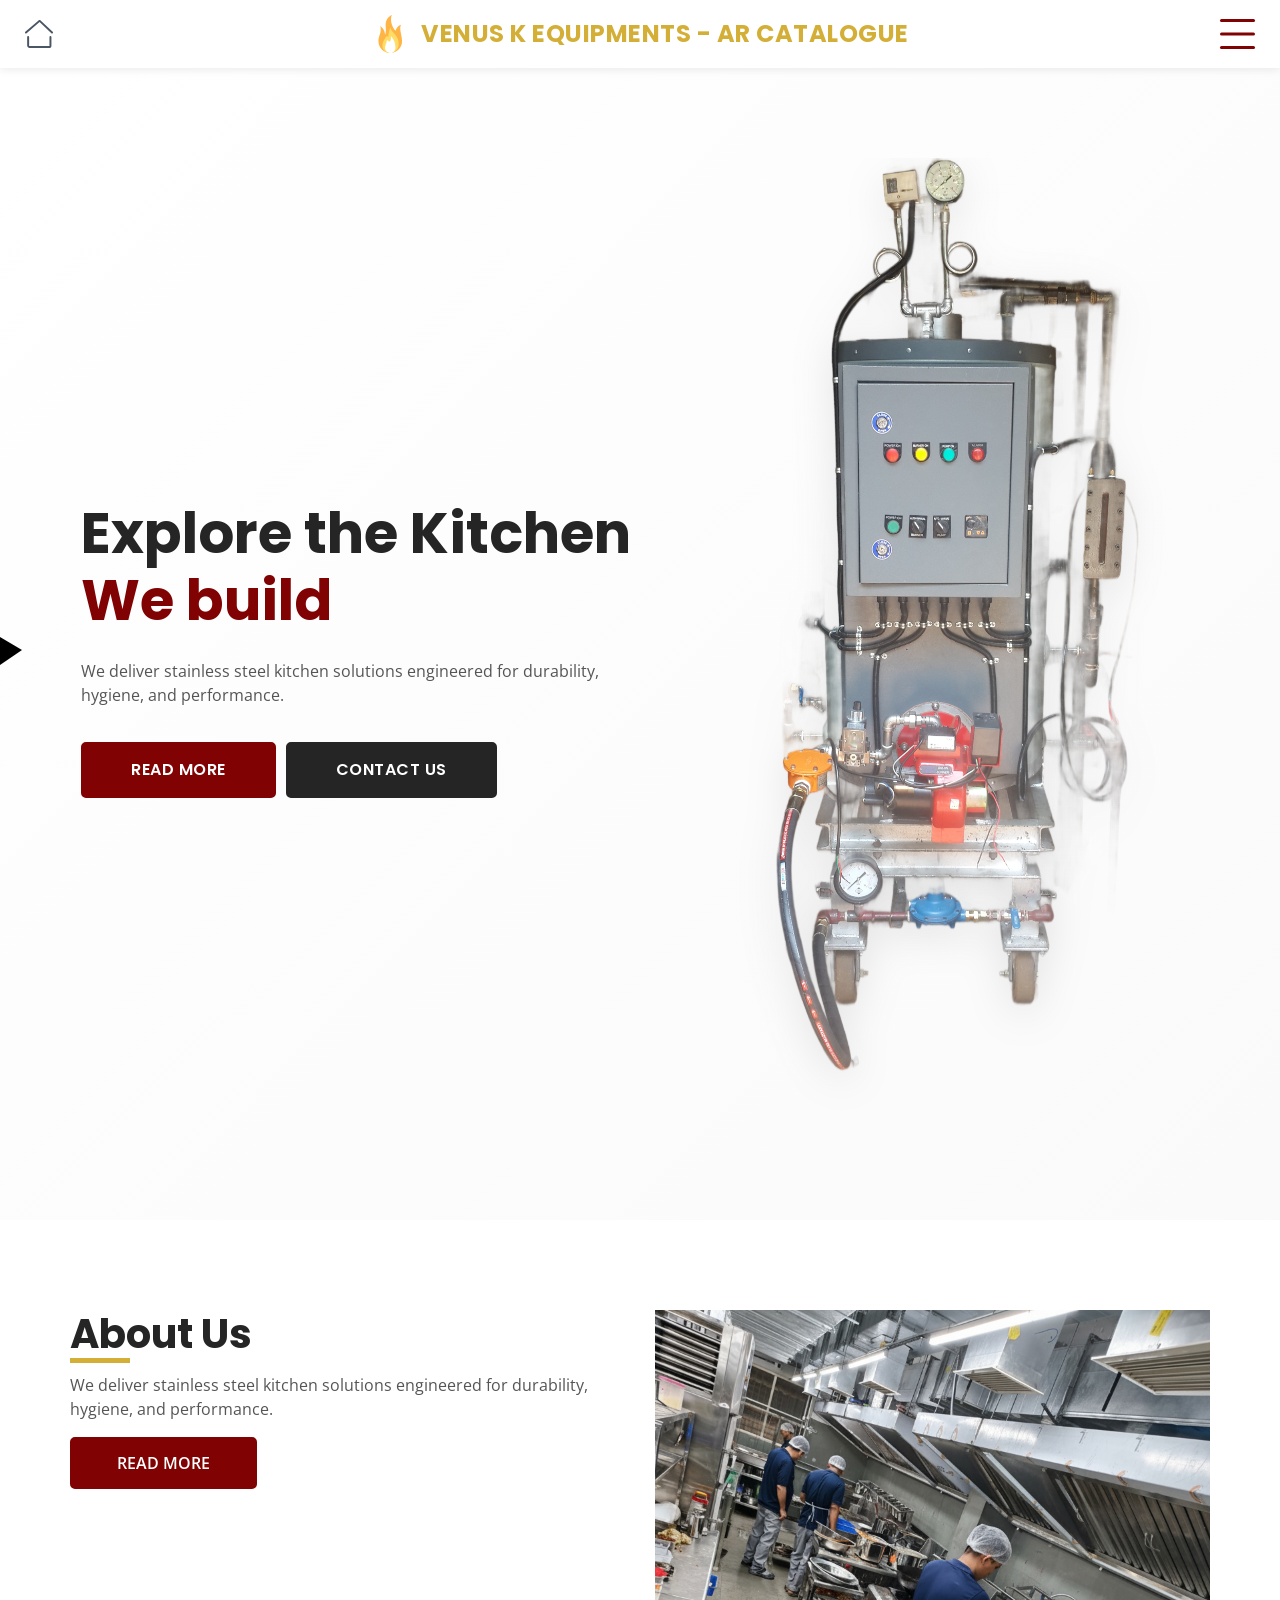
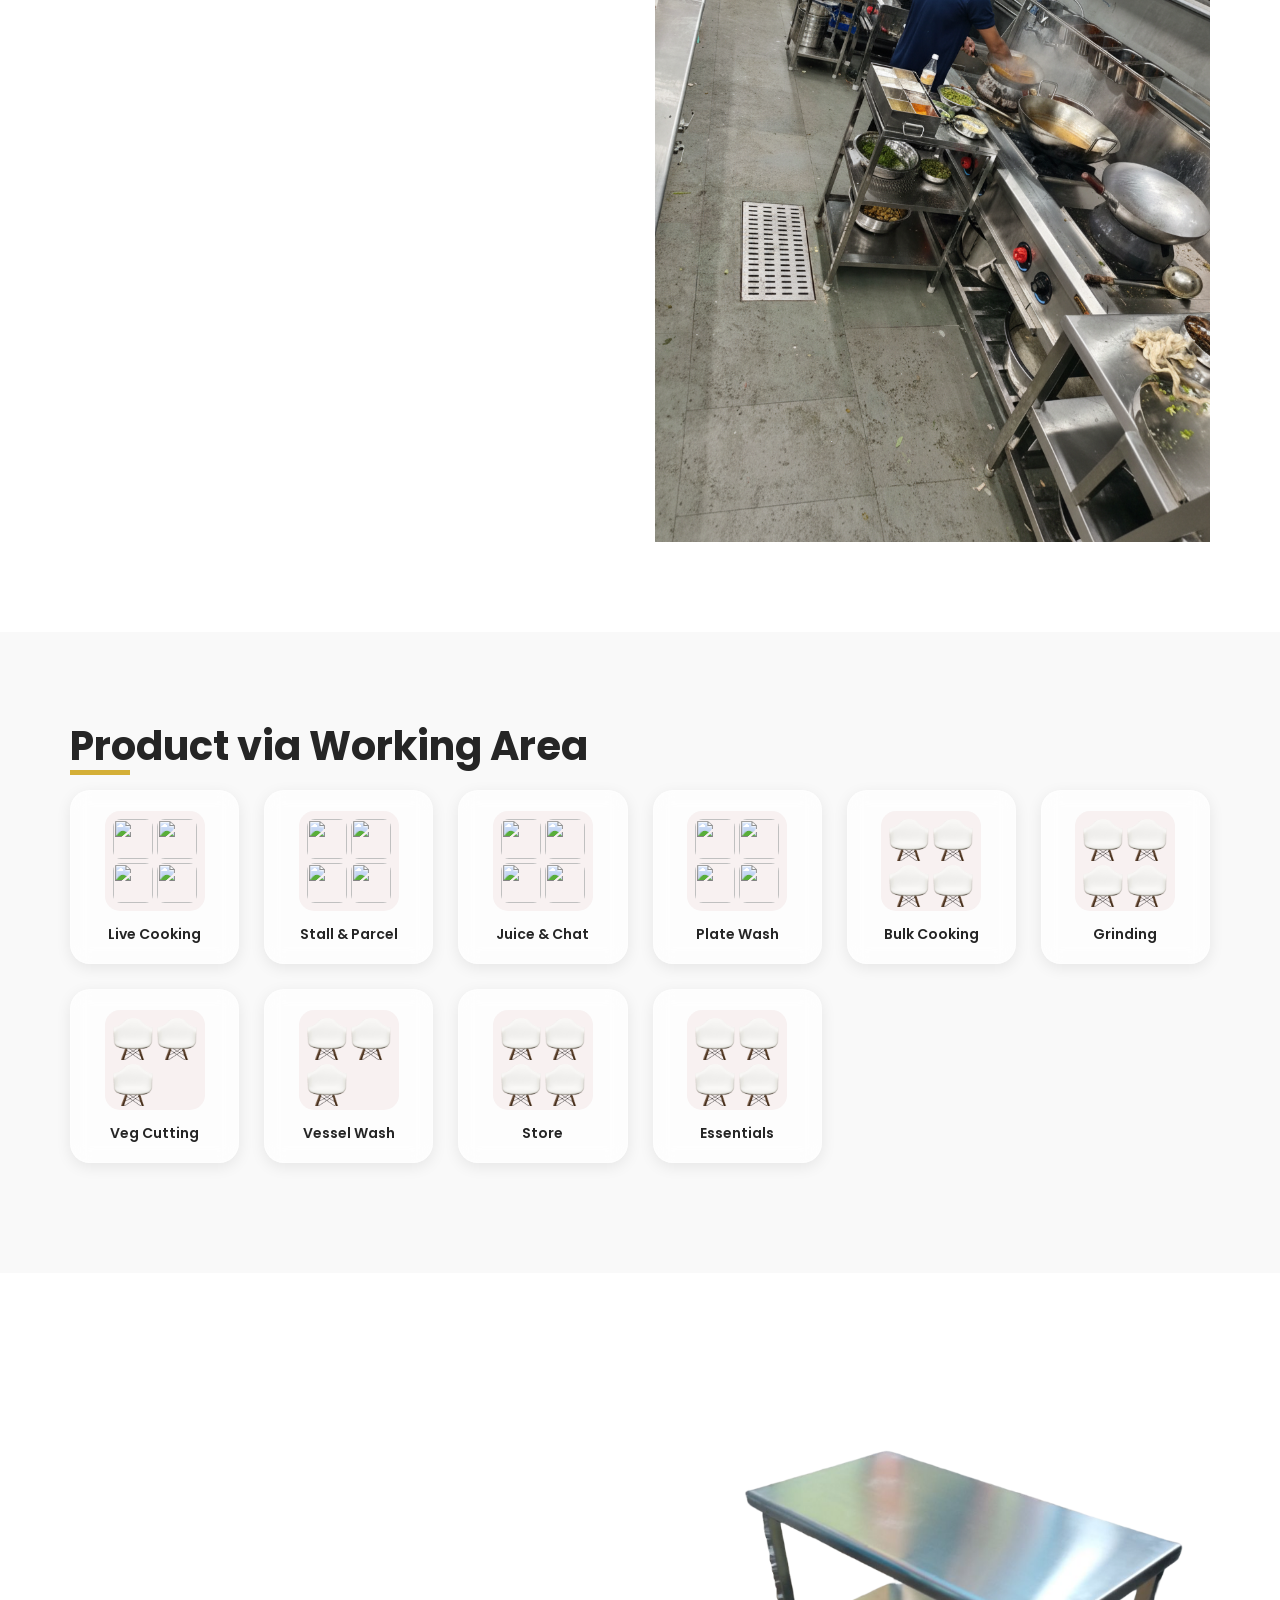
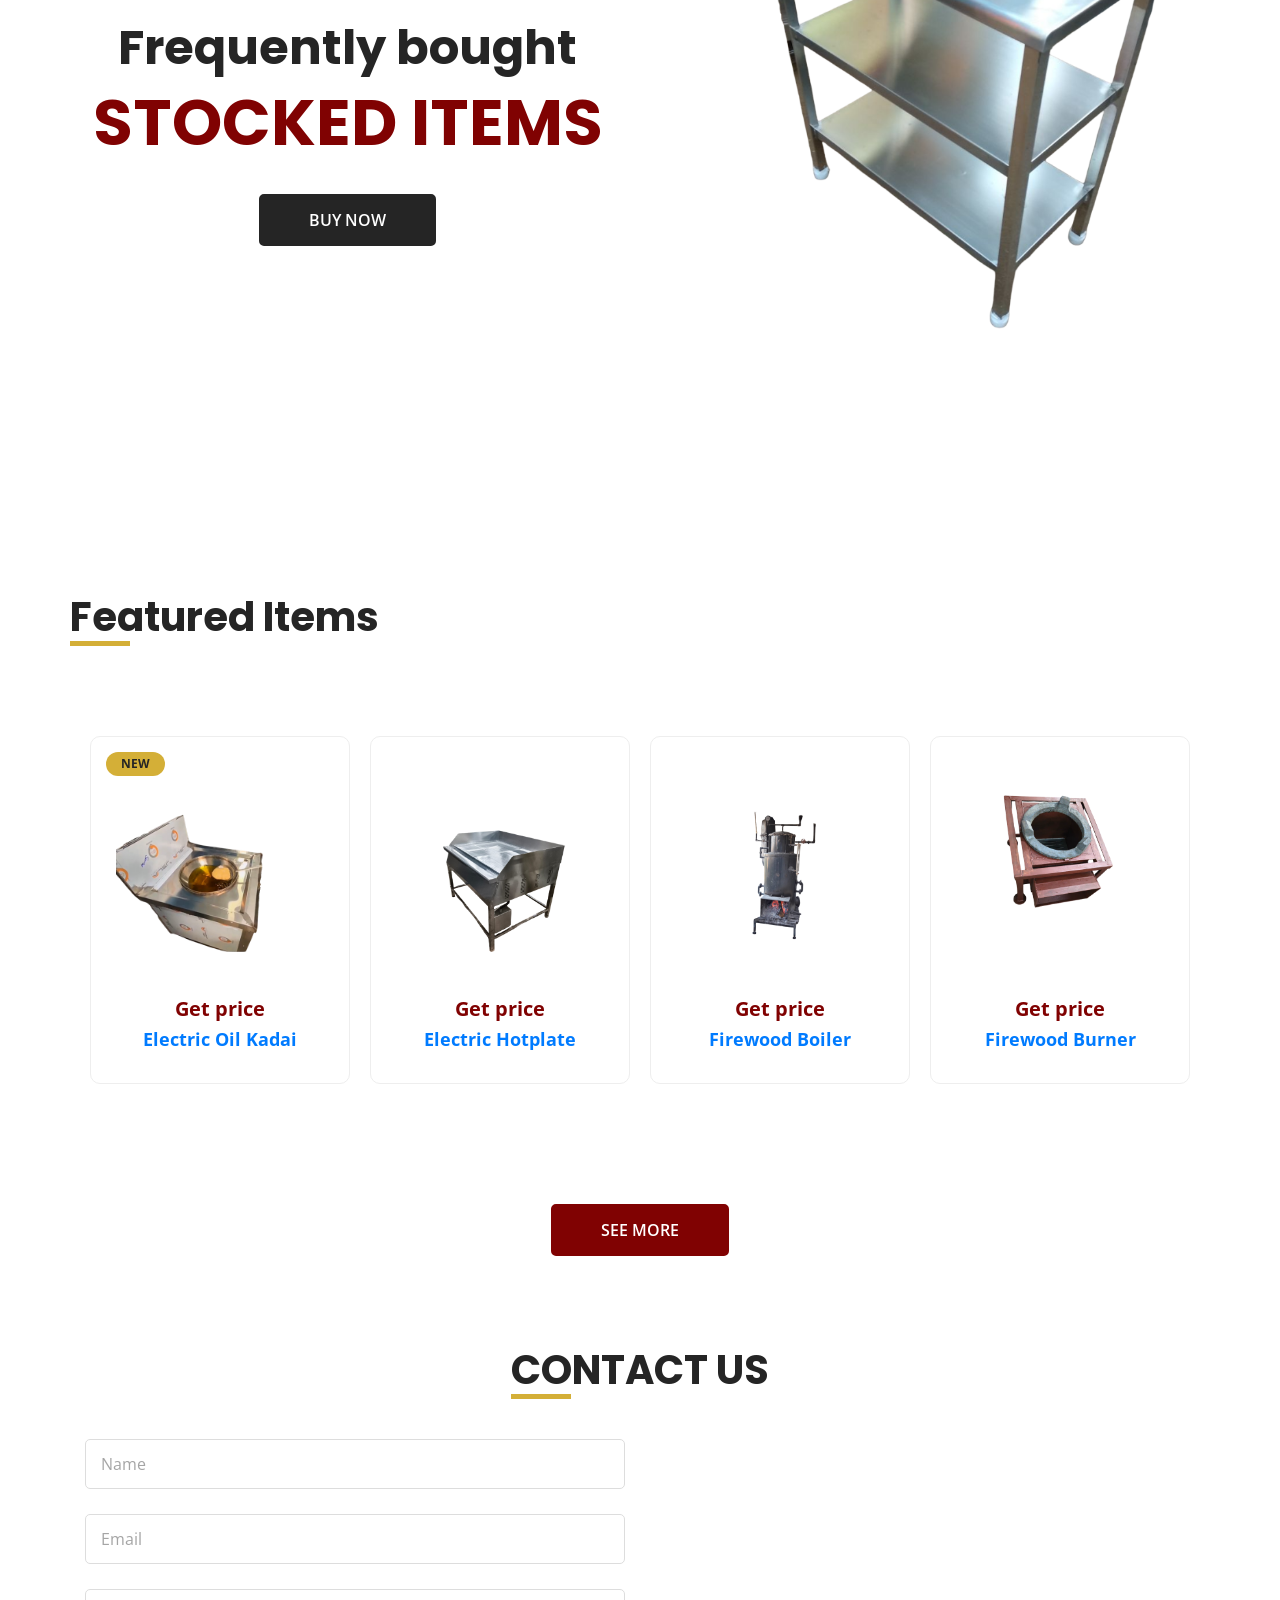
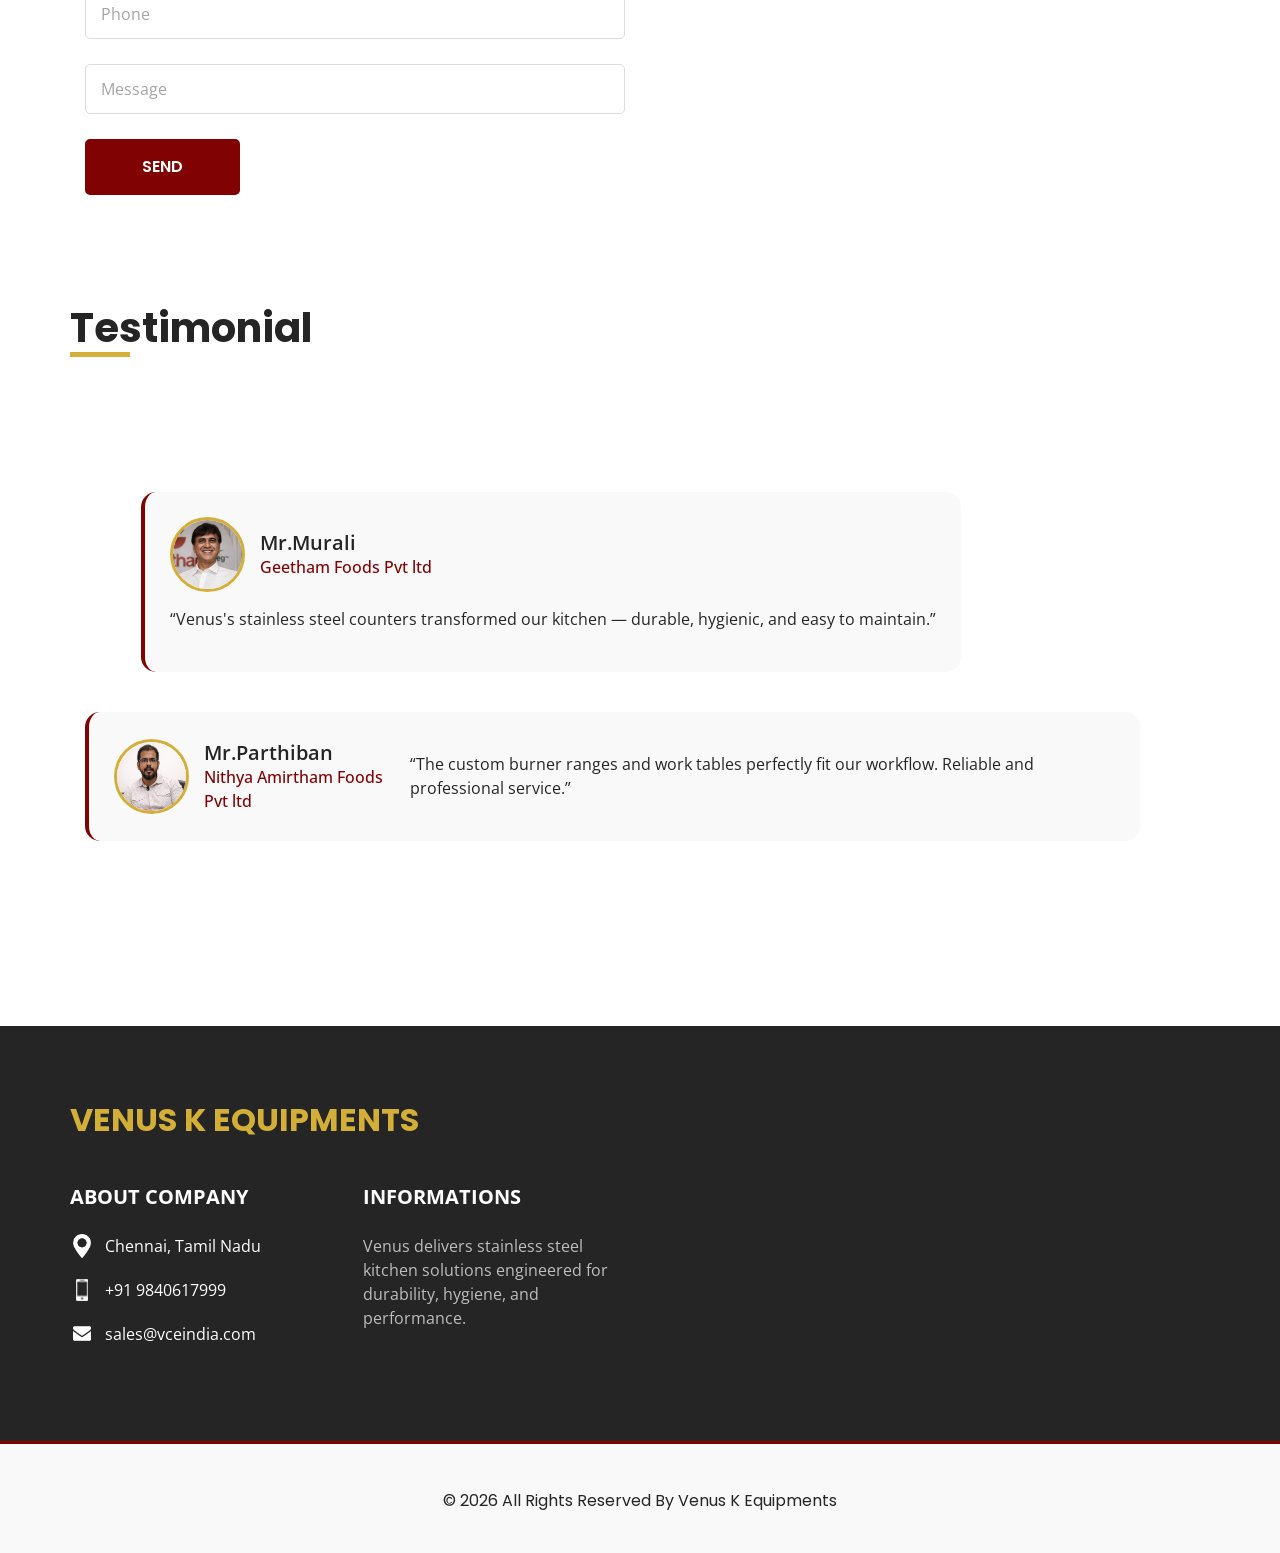
==== index.html @ 325d8e1e "Update index.html" ====
<!DOCTYPE html>
<html lang="en">

<head>
  <meta charset="utf-8" />
  <meta http-equiv="X-UA-Compatible" content="IE=edge" />
  <meta name="viewport" content="width=device-width, initial-scale=1, shrink-to-fit=no" />
  <meta name="keywords" content="stainless steel kitchen equipment, commercial kitchen, bulk cooking, venus k equipments" />
  <meta name="description" content="Venus K Equipments delivers stainless steel kitchen solutions engineered for durability, hygiene, and performance." />
  <meta name="author" content="Venus K Equipments" />
  <title>VENUS K EQUIPMENT</title>

  <link rel="stylesheet" type="text/css" href="https://cdnjs.cloudflare.com/ajax/libs/OwlCarousel2/2.1.3/assets/owl.carousel.min.css" />
  <link rel="stylesheet" type="text/css" href="css/bootstrap.css" />
  <link href="https://fonts.googleapis.com/css?family=Open+Sans:400,700|Poppins:400,700&display=swap" rel="stylesheet">
  <link href="css/style.css" rel="stylesheet" />
  <link href="css/responsive.css" rel="stylesheet" />
  
<style>
  /* 3D Dimension Lines - FIXED FOR MOBILE */
  .dimensionLineContainer {
    position: absolute;
    top: 0; left: 0;
    width: 100%; height: 100%;
    pointer-events: none;
    z-index: 10;
    overflow: visible; /* mobile fix */
  }
  .dimensionLine {
    stroke: #FFC107;
    stroke-width: 3;
    vector-effect: non-scaling-stroke; /* mobile fix */
  }
  .dim {
    background: rgba(240, 240, 240, 0.95);
    color: #000;
    border-radius: 12px;
    border: 1px solid #FFC107;
    padding: 4px 10px;
    font-size: 12px;
    font-weight: 600;
    transform: translate3d(-50%, -50%, 0);
    pointer-events: none;
    box-shadow: 0 1px 4px rgba(0,0,0,0.2);
    position: absolute;
    white-space: nowrap;
    z-index: 11;
  }
  .hide { display: none; }
  .dot { display: none; }

  model-viewer {
    position: relative;
  }

  /* 3D Modal Buttons */
  .product-3d-actions {
    position: absolute;
    bottom: 20px;
    left: 0;
    right: 0;
    display: flex;
    justify-content: space-between;
    padding: 0 20px;
    pointer-events: none;
    z-index: 20;
  }

  .btn-quote, .btn-ar {
    pointer-events: all;
    padding: 12px 24px;
    border: none;
    border-radius: 8px;
    font-size: 14px;
    font-weight: 700;
    font-family: 'Poppins', sans-serif;
    text-transform: uppercase;
    cursor: pointer;
    transition: all 0.3s;
    box-shadow: 0 4px 12px rgba(0,0,0,0.3);
    text-decoration: none;
    display: inline-block;
  }

  .btn-quote {
    background: #000;
    color: #fff;
  }

  .btn-quote:hover {
    background: #333;
    transform: translateY(-2px);
    color: #fff;
  }

  .btn-ar {
    background: #FFC107;
    color: #000;
  }

  .btn-ar:hover {
    background: #ffb300;
    transform: translateY(-2px);
  }

  model-viewer::part(default-ar-button) {
    display: none;
  }
</style>
</head>

<body>
  <div class="hero_area">
    <!-- header section starts -->
    <header class="header_section">
      <div class="container-fluid">
     <nav class="custom_nav-container">
  <a class="navbar-brand" href="index.html">
    <img src="images/logo.svg" alt="Home" />
  </a>

  <div class="nav-center-brand">
    <img src="images/company-logo.svg" alt="Logo" />
    <span>VENUS k EQUIPMENTS - AR Catalogue</span>
  </div>

  <button class="menu-toggle" id="menuToggle" aria-label="Toggle menu">
    <span></span>
    <span></span>
    <span></span>
  </button>

          <div class="slide-menu" id="slideMenu">
            <div class="menu-overlay" id="menuOverlay"></div>
            <div class="menu-content">
              <ul class="navbar-nav">
                <li class="nav-item active">
                  <a class="nav-link" href="index.html">Home</a>
                </li>
                <li class="nav-item">
                  <a class="nav-link" href="about.html">About</a>
                </li>
                <li class="nav-item">
                  <a class="nav-link" href="shop.html">Shop</a>
                </li>
                <li class="nav-item">
                  <a class="nav-link" href="furniture.html">Products</a>
                </li>
                <li class="nav-item">
                  <a class="nav-link" href="contact.html">Contact us</a>
                </li>
              </ul>
              <form class="menu-search" id="searchForm">
                <input type="search" placeholder="Search Products" id="searchInput">
                <button type="submit">Search</button>
              </form>
            </div>
          </div>
        </nav>
      </div>
    </header>
    <!-- end header section -->

    <!-- slider section -->
    <section class="slider_section">
      <div class="play_btn">
        <a href="">
          <img src="images/play.png?v2" alt="Play">
        </a>
      </div>
      <div class="container">
        <div id="carouselExampleIndicators" class="carousel slide" data-ride="carousel" data-interval="6000" data-pause="hover">
          <ol class="carousel-indicators">
            <li data-target="#carouselExampleIndicators" data-slide-to="0" class="active"></li>
            <li data-target="#carouselExampleIndicators" data-slide-to="1"></li>
            <li data-target="#carouselExampleIndicators" data-slide-to="2"></li>
            <li data-target="#carouselExampleIndicators" data-slide-to="3"></li>
          </ol>
          <div class="carousel-inner">
            <div class="carousel-item active">
              <div class="row">
                <div class="col-md-6">
                  <div class="detail-box">
                    <h1 class="animate-slide">
                      Explore the Kitchen
                      <span>We build</span>
                    </h1>
                    <p class="animate-slide delay-1">
                      We deliver stainless steel kitchen solutions engineered for durability, hygiene, and performance.
                    </p>
                    <div class="btn-box animate-slide delay-2">
                      <a href="about.html" class="btn-1">Read More</a>
                      <a href="contact.html" class="btn-2">Contact us</a>
                    </div>
                  </div>
                </div>
                <div class="col-md-6 img-container">
                  <div class="img-box animate-slide delay-3">
                    <img src="images/Korean-Boiler.png?v2?v=2" alt="Stainless Steel Kitchen Equipment">
                  </div>
                </div>
              </div>
            </div>
            <div class="carousel-item">
              <div class="row">
                <div class="col-md-6">
                  <div class="detail-box">
                    <h1 class="animate-slide">
                      Precisely Build
                      <span>For Perfect Fit</span>
                    </h1>
                    <p class="animate-slide delay-1">
                      We deliver stainless steel kitchen solutions engineered for durability, hygiene, and performance.
                    </p>
                    <div class="btn-box animate-slide delay-2">
                      <a href="about.html" class="btn-1">Read More</a>
                      <a href="contact.html" class="btn-2">Contact us</a>
                    </div>
                  </div>
                </div>
                <div class="col-md-6 img-container">
                  <div class="img-box animate-slide delay-3">
                    <img src="images/Cooker-LPG.png?v2" alt="Custom Kitchen Equipment">
                  </div>
                </div>
              </div>
            </div>
            <div class="carousel-item">
              <div class="row">
                <div class="col-md-6">
                  <div class="detail-box">
                    <h1 class="animate-slide">
                      Fully Tailored
                      <span>for Customization</span>
                    </h1>
                    <p class="animate-slide delay-1">
                      We deliver stainless steel kitchen solutions engineered for durability, hygiene, and performance.
                    </p>
                    <div class="btn-box animate-slide delay-2">
                      <a href="about.html" class="btn-1">Read More</a>
                      <a href="contact.html" class="btn-2">Contact us</a>
                    </div>
                  </div>
                </div>
                <div class="col-md-6 img-container">
                  <div class="img-box animate-slide delay-3">
                    <img src="images/Indian-burner.png?v2" alt="Tailored Kitchen Solutions">
                  </div>
                </div>
              </div>
            </div>
            <div class="carousel-item">
              <div class="row">
                <div class="col-md-6">
                  <div class="detail-box">
                    <h1 class="animate-slide">
                      Always be there
                      <span>When you need</span>
                    </h1>
                    <p class="animate-slide delay-1">
                      We deliver stainless steel kitchen solutions engineered for durability, hygiene, and performance.
                    </p>
                    <div class="btn-box animate-slide delay-2">
                      <a href="about.html" class="btn-1">Read More</a>
                      <a href="contact.html" class="btn-2">Contact us</a>
                    </div>
                  </div>
                </div>
                <div class="col-md-6 img-container">
                  <div class="img-box animate-slide delay-3">
                    <img src="images/8bowl.png?v2" alt="Kitchen Equipment Support">
                  </div>
                </div>
              </div>
            </div>
          </div>
        </div>
      </div>
    </section>
    <!-- end slider section -->
  </div>

  <!-- about section -->
  <section class="about_section layout_padding">
    <div class="container">
      <div class="row">
        <div class="col-md-6">
          <div class="detail-box">
            <div class="heading_container">
              <h2>About Us</h2>
            </div>
            <p>
              We deliver stainless steel kitchen solutions engineered for durability, hygiene, and performance.
            </p>
           <a href="about.html" class="btn-1">Read More</a>
          </div>
        </div>
        <div class="col-md-6">
          <div class="img-box">
            <img src="images/kithcen.png?v2" alt="About Venus K Equipments">
          </div>
        </div>
      </div>
    </div>
  </section>
  <!-- end about section -->

  <!-- trending section -->
  <section class="trending_section layout_padding">
    <div class="container">
      <div class="heading_container">
        <h2>Product via Working Area</h2>
      </div>

      <div class="working-area-folders">
        <!-- Folder 01: Live Cooking -->
        <div class="folder-box" data-folder="1">
          <div class="folder-preview">
            <div class="folder-icon">
              <img src="images/Dosa-plate.jpg?v2" alt="">
              <img src="images/Work-table.jpg?v2" alt="">
              <img src="images/Dosa-masala.jpg?v2" alt="">
              <img src="images/4vessel-table.jpg?v2" alt="">
            </div>
            <h5>Live Cooking</h5>
          </div>
          <div class="folder-content">
            <div class="folder-header">
              <h4>Live Cooking</h4>
              <button class="close-folder">×</button>
            </div>
            <div class="folder-items">
              <a href="#" class="folder-item" data-product-name="Dosa plate LPG" data-model="https://modelviewer.dev/shared-assets/models/Astronaut.glb">
                <img src="images/Dosa-plate.png?v2" alt="">
                <span>Dosa plate LPG</span>
              </a>
              <a href="#" class="folder-item" data-product-name="Dosa side table" data-model="models/work-table.glb">
                <img src="images/Work-table.png?v2" alt="">
                <span>Dosa side table</span>
              </a>
              <a href="#" class="folder-item" data-product-name="Dosa Masala table" data-model="">
                <img src="images/Dosa-masala.png?v2" alt="">
                <span>Dosa Masala table</span>
              </a>
              <a href="#" class="folder-item" data-product-name="Dosa 4 vessel table" data-model="">
                <img src="images/4vessel-table.png?v2" alt="">
                <span>Dosa 4 vessel table</span>
              </a>
            </div>
          </div>
        </div>

        <!-- Folder 02: Stall & Parcel -->
        <div class="folder-box" data-folder="2">
          <div class="folder-preview">
            <div class="folder-icon">
              <img src="images/t-3.png?v2" alt="">
              <img src="images/t-4.png?v2" alt="">
              <img src="images/t-1.png?v2" alt="">
              <img src="images/t-2.png?v2" alt="">
            </div>
            <h5>Stall & Parcel</h5>
          </div>
          <div class="folder-content">
            <div class="folder-header">
              <h4>Stall & Parcel</h4>
              <button class="close-folder">×</button>
            </div>
            <div class="folder-items">
              <a href="#" class="folder-item" data-product-name="Stall Counter" data-model="">
                <img src="images/t-3.png?v2" alt="">
                <span>Stall Counter</span>
              </a>
              <a href="#" class="folder-item" data-product-name="Parcel Table" data-model="">
                <img src="images/t-4.png?v2" alt="">
                <span>Parcel Table</span>
              </a>
            </div>
          </div>
        </div>

        <!-- Folder 03: Juice & Chat -->
        <div class="folder-box" data-folder="3">
          <div class="folder-preview">
            <div class="folder-icon">
              <img src="images/t-4.png?v2" alt="">
              <img src="images/t-1.png?v2" alt="">
              <img src="images/t-3.png?v2" alt="">
              <img src="images/t-2.png?v2" alt="">
            </div>
            <h5>Juice & Chat</h5>
          </div>
          <div class="folder-content">
            <div class="folder-header">
              <h4>Juice & Chat</h4>
              <button class="close-folder">×</button>
            </div>
            <div class="folder-items">
              <a href="#" class="folder-item" data-product-name="Juice Counter" data-model="">
                <img src="images/t-4.png?v2" alt="">
                <span>Juice Counter</span>
              </a>
              <a href="#" class="folder-item" data-product-name="Chat Stall" data-model="">
                <img src="images/t-1.png?v2" alt="">
                <span>Chat Stall</span>
              </a>
            </div>
          </div>
        </div>

        <!-- Folder 04: Plate wash -->
        <div class="folder-box" data-folder="4">
          <div class="folder-preview">
            <div class="folder-icon">
              <img src="images/t-1.png?v2" alt="">
              <img src="images/t-4.png?v2" alt="">
              <img src="images/t-3.png?v2" alt="">
              <img src="images/t-2.png?v2" alt="">
            </div>
            <h5>Plate Wash</h5>
          </div>
          <div class="folder-content">
            <div class="folder-header">
              <h4>Plate Wash</h4>
              <button class="close-folder">×</button>
            </div>
            <div class="folder-items">
              <a href="#" class="folder-item" data-product-name="Plate Rack" data-model="">
                <img src="images/t-1.png?v2" alt="">
                <span>Plate Rack</span>
              </a>
              <a href="#" class="folder-item" data-product-name="Wash Sink" data-model="">
                <img src="images/t-4.png?v2" alt="">
                <span>Wash Sink</span>
              </a>
            </div>
          </div>
        </div>

        <!-- Folder 05: Bulk Cooking -->
        <div class="folder-box" data-folder="5">
          <div class="folder-preview">
            <div class="folder-icon">
              <img src="images/slider-img.png?v2" alt="">
              <img src="images/slider-img.png?v2" alt="">
              <img src="images/slider-img.png?v2" alt="">
              <img src="images/slider-img.png?v2" alt="">
            </div>
            <h5>Bulk Cooking</h5>
          </div>
          <div class="folder-content">
            <div class="folder-header">
              <h4>Bulk Cooking</h4>
              <button class="close-folder">×</button>
            </div>
            <div class="folder-items">
              <p style="text-align:center;width:100%;color:#666;">Products coming soon</p>
            </div>
          </div>
        </div>

        <!-- Folder 06: Grinding -->
        <div class="folder-box" data-folder="6">
          <div class="folder-preview">
            <div class="folder-icon">
              <img src="images/slider-img.png?v2" alt="">
              <img src="images/slider-img.png?v2" alt="">
              <img src="images/slider-img.png?v2" alt="">
              <img src="images/slider-img.png?v2" alt="">
            </div>
            <h5>Grinding</h5>
          </div>
          <div class="folder-content">
            <div class="folder-header">
              <h4>Grinding</h4>
              <button class="close-folder">×</button>
            </div>
            <div class="folder-items">
              <p style="text-align:center;width:100%;color:#666;">Products coming soon</p>
            </div>
          </div>
        </div>

        <!-- Folder 07: Veg Cutting -->
        <div class="folder-box" data-folder="7">
          <div class="folder-preview">
            <div class="folder-icon">
              <img src="images/slider-img.png?v2" alt="">
              <img src="images/slider-img.png?v2" alt="">
              <img src="images/slider-img.png?v2" alt="">
            </div>
            <h5>Veg Cutting</h5>
          </div>
          <div class="folder-content">
            <div class="folder-header">
              <h4>Veg Cutting</h4>
              <button class="close-folder">×</button>
            </div>
            <div class="folder-items">
              <p style="text-align:center;width:100%;color:#666;">Products coming soon</p>
            </div>
          </div>
        </div>

        <!-- Folder 08: Vessel wash -->
        <div class="folder-box" data-folder="8">
          <div class="folder-preview">
            <div class="folder-icon">
              <img src="images/slider-img.png?v2" alt="">
              <img src="images/slider-img.png?v2" alt="">
              <img src="images/slider-img.png?v2" alt="">
            </div>
            <h5>Vessel Wash</h5>
          </div>
          <div class="folder-content">
            <div class="folder-header">
              <h4>Vessel Wash</h4>
              <button class="close-folder">×</button>
            </div>
            <div class="folder-items">
              <p style="text-align:center;width:100%;color:#666;">Products coming soon</p>
            </div>
          </div>
        </div>

        <!-- Folder 09: Store -->
        <div class="folder-box" data-folder="9">
          <div class="folder-preview">
            <div class="folder-icon">
              <img src="images/slider-img.png?v2" alt="">
              <img src="images/slider-img.png?v2" alt="">
              <img src="images/slider-img.png?v2" alt="">
              <img src="images/slider-img.png?v2" alt="">
            </div>
            <h5>Store</h5>
          </div>
          <div class="folder-content">
            <div class="folder-header">
              <h4>Store</h4>
              <button class="close-folder">×</button>
            </div>
            <div class="folder-items">
              <p style="text-align:center;width:100%;color:#666;">Products coming soon</p>
            </div>
          </div>
        </div>

        <!-- Folder 10: Essentials -->
        <div class="folder-box" data-folder="10">
          <div class="folder-preview">
            <div class="folder-icon">
              <img src="images/slider-img.png?v2" alt="">
              <img src="images/slider-img.png?v2" alt="">
              <img src="images/slider-img.png?v2" alt="">
              <img src="images/slider-img.png?v2" alt="">
            </div>
            <h5>Essentials</h5>
          </div>
          <div class="folder-content">
            <div class="folder-header">
              <h4>Essentials</h4>
              <button class="close-folder">×</button>
            </div>
            <div class="folder-items">
              <p style="text-align:center;width:100%;color:#666;">Products coming soon</p>
            </div>
          </div>
        </div>
      </div>

      <div class="folder-backdrop"></div>
    </div>
  </section>
  <!-- end trending section -->


  <!-- 3D Product Viewer Modal -->
 <!-- 3D Product Viewer Modal -->
<div class="product-3d-modal" id="product3dModal">
  <div class="product-3d-container">
    <div class="product-3d-header">
      <h3 id="product3dTitle">Product Name</h3>
      <button class="close-3d" id="close3dModal">×</button>
    </div>

    <div style="position: relative;">
      <model-viewer
          id="product3dViewer"
          src=""
          ar
          ar-modes="webxr"
          camera-controls
          auto-rotate
          rotation-per-second="30deg"
          shadow-intensity="1"
          exposure="1"
          environment-image="neutral"
          alt="3D model">

        <button slot="hotspot-dot-X-Y-Z" class="dot" data-position="0 0 0" data-normal="0 0 0"></button>
        <button slot="hotspot-dot+X-Y-Z" class="dot" data-position="0 0 0" data-normal="0 0 0"></button>
        <button slot="hotspot-dot+X+Y-Z" class="dot" data-position="0 0 0" data-normal="0 0 0"></button>
        <button slot="hotspot-dot+X-Y+Z" class="dot" data-position="0 0 0" data-normal="0 0 0"></button>
      </model-viewer>

      <svg id="dimLines" width="100%" height="100%" class="dimensionLineContainer">
        <line class="dimensionLine"></line>
        <line class="dimensionLine"></line>
        <line class="dimensionLine"></line>
      </svg>

      <div class="dim hide" id="dimX"></div>
      <div class="dim hide" id="dimY"></div>
      <div class="dim hide" id="dimZ"></div>
    </div>

    <div class="product-3d-actions">
      <button class="btn-quote" id="modalQuoteBtn">Get Quote</button>
      <button class="btn-ar" id="arButton">View in AR</button>
    </div>
  </div>
</div>
<!-- end 3D Product Viewer Modal -->
 <!-- end 3D Product Viewer Modal -->

  
  <!-- discount section -->
  <section class="discount_section layout_padding">
    <div class="container">
      <div class="row">
        <div class="col-md-6">
          <div class="detail-box">
            <h2>Frequently bought</h2>
            <h2 class="main_heading">Stocked Items</h2>
            <div><a href="shop.html">Buy Now</a></div>
          </div>
        </div>
        <div class="col-md-6">
          <div class="img-box">
            <img src="images/Work-table.png?v2" alt="Discounted Kitchen Items">
          </div>
        </div>
      </div>
    </div>
  </section>
  <!-- end discount section -->

  <!-- brand section -->
  <section class="brand_section" id="products-list">
    <div class="container">
      <div class="heading_container">
        <h2>Featured Items</h2>
      </div>
      <div class="brand_container layout_padding2">
        <div class="box" data-product-name="Electric Oil Kadai">
          <a href="">
            <div class="new"><h5>New</h5></div>
            <div class="img-box"><img src="images/Electric-fryer.png?v2" alt="Electric Oil Kadai"></div>
            <div class="detail-box">
              <h6 class="price">Get price</h6>
              <h6>Electric Oil Kadai</h6>
            </div>
          </a>
        </div>
        <div class="box" data-product-name="Electric Hotplate">
          <a href="">
            <div class="img-box"><img src="images/Electrical-hotplate.png?v2" alt="Electric Hotplate"></div>
            <div class="detail-box">
              <h6 class="price">Get price</h6>
              <h6>Electric Hotplate</h6>
            </div>
          </a>
        </div>
        <div class="box" data-product-name="Firewood Boiler">
          <a href="">
            <div class="img-box"><img src="images/Firewood-boiler.png?v2" alt="Firewood Boiler"></div>
            <div class="detail-box">
              <h6 class="price">Get price</h6>
              <h6>Firewood Boiler</h6>
            </div>
          </a>
        </div>
        <div class="box" data-product-name="Firewood Burner">
          <a href="">
            <div class="img-box"><img src="images/Firewood-burner.png?v2" alt="Firewood Burner"></div>
            <div class="detail-box">
              <h6 class="price">Get price</h6>
              <h6>Firewood Burner</h6>
            </div>
          </a>
        </div>
      </div>
      <a href="furniture.html" class="brand-btn">See More</a>
    </div>
  </section>
  <!-- end brand section -->

  <!-- contact section -->
  <section class="contact_section layout_padding">
    <div class="container">
      <div class="heading_container">
        <h2>Contact Us</h2>
      </div>
    <div class="container">
      <div class="row">
        <div class="col-md-6">
          <form action="">
            <div><input type="text" placeholder="Name" /></div>
            <div><input type="email" placeholder="Email" /></div>
            <div><input type="text" placeholder="Phone" /></div>
            <div><input type="text" class="message-box" placeholder="Message" /></div>
            <div class="d-flex"><button type="submit">SEND</button></div>
          </form>
        </div>
        <div class="col-md-6">
          <div class="map_container">
            <div class="map-responsive">
              <iframe
                  src="https://www.google.com/maps/embed/v1/place?key=AIzaSyA0s1a7phLN0iaD6-UE7m4qP-z21pH0eSc&q=No+L12+13,+Sidco+1st+Main+Rd,+Kodungaiyur,+Chennai+600118"
                  width="600"
                  height="300"
                  frameborder="0"
                  style="border:0; width: 100%; height:100%"
                  allowfullscreen
                  loading="lazy">
                </iframe>
            </div>
          </div>
        </div>
      </div>
    </div>
  </section>
  <!-- end contact section -->

  <!-- client section -->
  <section class="client_section layout_padding-bottom">
    <div class="container">
      <div class="heading_container">
        <h2>Testimonial</h2>
      </div>
    <div class="container">
      <div class="client_container layout_padding2">
        <div class="client_box b-1">
          <div class="client-id">
            <div class="img-box"><img src="images/murali.png?v2" alt="Client Mr.Murali" /></div>
            <div class="name">
              <h5>Mr.Murali</h5>
              <p>Geetham Foods Pvt ltd</p>
            </div>
          </div>
          <div class="detail">
            <p>“Venus's stainless steel counters transformed our kitchen — durable, hygienic, and easy to maintain.”</p>
            <div><div class="arrow_img"></div></div>
          </div>
        </div>
        <div class="client_box b-2">
          <div class="client-id">
            <div class="img-box"><img src="images/parthiban.png?v2" alt="Client Mr.Parthiban" /></div>
            <div class="name">
              <h5>Mr.Parthiban</h5>
              <p>Nithya Amirtham Foods Pvt ltd</p>
            </div>
          <div class="detail">
            <p>“The custom burner ranges and work tables perfectly fit our workflow. Reliable and professional service.”</p>
            <div><div class="arrow_img"></div></div>
          </div>
        </div>
      </div>
    </div>
  </section>
  <!-- end client section -->

  <!-- info section -->
  <section class="info_section layout_padding2">
    <div class="container">
      <div class="info_logo">
        <h2>Venus K Equipments</h2>
      </div>
      <div class="row">
        <div class="col-md-3">
          <div class="info_contact">
            <h5>About Company</h5>
            <div>
              <div class="img-box"><img src="images/location-white.png?v2" width="18px" alt="Location"></div>
              <p>Chennai, Tamil Nadu</p>
            </div>
            <div>
              <div class="img-box"><img src="images/telephone-white.png?v2" width="12px" alt="Phone"></div>
              <p>+91 9840617999</p>
            </div>
            <div>
              <div class="img-box"><img src="images/envelope-white.png?v2" width="18px" alt="Email"></div>
              <p>sales@vceindia.com</p>
            </div>
          </div>
        </div>
        <div class="col-md-3">
          <div class="info_info">
            <h5>Informations</h5>
            <p>Venus delivers stainless steel kitchen solutions engineered for durability, hygiene, and performance.</p>
          </div>
        </div>
        <div class="col-md-3">
          <div class="info_insta">
            <h5>Instagram</h5>
            <div class="insta_container">
              <div>
                <a href=""><div class="insta-box b-1"><img src="images/i-1.jpg?v2" alt="Instagram Post 1"></div></a>
                <a href=""><div class="insta-box b-2"><img src="images/i-2.jpg?v2" alt="Instagram Post 2"></div></a>
              </div>
              <div>
                <a href=""><div class="insta-box b-3"><img src="images/i-3.jpg?v2" alt="Instagram Post 3"></div></a>
                <a href=""><div class="insta-box b-4"><img src="images/i-4.jpg?v2" alt="Instagram Post 4"></div></a>
              </div>
              <div>
                <a href=""><div class="insta-box b-3"><img src="images/i-5.jpg?v2" alt="Instagram Post 5"></div></a>
                <a href=""><div class="insta-box b-4"><img src="images/i-6.jpg?v2" alt="Instagram Post 6"></div></a>
              </div>
            </div>
          </div>
        </div>
        <div class="col-md-3">
          <div class="info_form">
            <h5>Newsletter</h5>
            <form action="">
              <input type="email" placeholder="Enter your email">
              <button type="submit">Subscribe</button>
            </form>
            <div class="social_box">
              <a href=""><img src="images/fb.png?v2" alt="Facebook"></a>
              <a href=""><img src="images/twitter.png?v2" alt="Twitter"></a>
              <a href=""><img src="images/linkedin.png?v2" alt="LinkedIn"></a>
              <a href=""><img src="images/youtube.png?v2" alt="YouTube"></a>
            </div>
          </div>
        </div>
      </div>
    </div>
  </section>
  <!-- end info_section -->

  <!-- footer section -->
  <section class="container-fluid footer_section">
    <div class="container">
      <p>
        &copy; 2026 All Rights Reserved By Venus K Equipments
      </p>
    </div>
  </section>
  <!-- end footer section -->

<script src="js/jquery-3.4.1.min.js"></script>
<script src="js/bootstrap.js"></script>
<script src="https://cdnjs.cloudflare.com/ajax/libs/OwlCarousel2/2.2.1/owl.carousel.min.js"></script>
<!-- Google Model Viewer -->
<script type="module" src="https://ajax.googleapis.com/ajax/libs/model-viewer/3.3.0/model-viewer.min.js"></script>

<script>
  // Owl Carousel init
  $(".owl-carousel").owlCarousel({
    loop: true,
    margin: 10,
    nav: true,
    navText: [],
    autoplay: true,
    autoplayHoverPause: true,
    responsive: {
      0: { items: 1 },
      420: { items: 2 },
      1000: { items: 5 }
    }
  });

  // Run after DOM loads
  document.addEventListener('DOMContentLoaded', function() {
    // Slide menu toggle
    const menuToggle = document.getElementById('menuToggle');
    const slideMenu = document.getElementById('slideMenu');
    const menuOverlay = document.getElementById('menuOverlay');

    function toggleMenu() {
      if (!menuToggle ||!slideMenu) return;
      menuToggle.classList.toggle('active');
      slideMenu.classList.toggle('active');
      document.body.style.overflow = slideMenu.classList.contains('active')? 'hidden' : '';
    }

    if (menuToggle) menuToggle.addEventListener('click', toggleMenu);
    if (menuOverlay) menuOverlay.addEventListener('click', toggleMenu);

    document.querySelectorAll('.slide-menu.nav-link').forEach(link => {
      link.addEventListener('click', () => {
        if (menuToggle) menuToggle.classList.remove('active');
        if (slideMenu) slideMenu.classList.remove('active');
        document.body.style.overflow = '';
      });
    });

    // Search form
    const searchForm = document.getElementById('searchForm');
    if (searchForm) {
      searchForm.addEventListener('submit', function(e) {
        e.preventDefault();
        const searchTerm = document.getElementById('searchInput').value.toLowerCase().trim();
        if (searchTerm) {
          window.location.href = 'furniture.html?search=' + encodeURIComponent(searchTerm);
        }
      });
    }

    // Android Folder System
    const folders = document.querySelectorAll('.folder-box');
    const backdrop = document.querySelector('.folder-backdrop');

    folders.forEach(folder => {
      const preview = folder.querySelector('.folder-preview');
      const closeBtn = folder.querySelector('.close-folder');

      if (preview) {
        preview.addEventListener('click', () => {
          folder.classList.add('active');
          if (backdrop) backdrop.classList.add('active');
          document.body.style.overflow = 'hidden';
        });
      }

      if (closeBtn) {
        closeBtn.addEventListener('click', () => {
          folder.classList.remove('active');
          if (backdrop) backdrop.classList.remove('active');
          document.body.style.overflow = '';
        });
      }
    });

    if (backdrop) {
      backdrop.addEventListener('click', () => {
        document.querySelectorAll('.folder-box.active').forEach(f => f.classList.remove('active'));
        backdrop.classList.remove('active');
        document.body.style.overflow = '';
      });
    }

 // 3D Product Viewer Logic - FIXED
    const product3dModal = document.getElementById('product3dModal');
    const product3dViewer = document.getElementById('product3dViewer');
    const product3dTitle = document.getElementById('product3dTitle');
    const close3dModal = document.getElementById('close3dModal');
    const arButton = document.getElementById('arButton');
    const modalQuoteBtn = document.getElementById('modalQuoteBtn');

    // Dimension elements - fixed: use document not viewer
    const dimLines = document.getElementById('dimLines');
    const dimX = document.getElementById('dimX');
    const dimY = document.getElementById('dimY');
    const dimZ = document.getElementById('dimZ');

    let currentProductName = '';
    let animationFrameId = null;
    let baseDimensions = null;

    function stopRendering() {
      if (animationFrameId) {
        cancelAnimationFrame(animationFrameId);
        animationFrameId = null;
      }
    }

    function close3dModalFn() {
      if (product3dModal) product3dModal.classList.remove('active');
      document.body.classList.remove('folder-open');
      document.body.style.overflow = '';
      if (product3dViewer) product3dViewer.src = '';
      [dimX, dimY, dimZ].forEach(d => { if (d) d.classList.add('hide'); });
      baseDimensions = null;
      stopRendering();
    }

    if (close3dModal) close3dModal.addEventListener('click', close3dModalFn);

    if (product3dModal) {
      product3dModal.addEventListener('click', (e) => {
        if (e.target === product3dModal) close3dModalFn();
      });
    }

    if (arButton && product3dViewer) {
      arButton.addEventListener('click', () => product3dViewer.activateAR());
    }

    if (modalQuoteBtn) {
      modalQuoteBtn.addEventListener('click', () => {
        window.location.href = `contact.html?product=${encodeURIComponent(currentProductName)}`;
      });
    }

    function drawLine(svgLine, p1, p2) {
      if (!svgLine ||!p1 ||!p2) return;
      svgLine.setAttribute('x1', p1.x);
      svgLine.setAttribute('y1', p1.y);
      svgLine.setAttribute('x2', p2.x);
      svgLine.setAttribute('y2', p2.y);
    }

  
function setupDimensions() {
  if (!product3dViewer || !dimLines) return;

  const dimensions = product3dViewer.getDimensions();
  console.log('setupDimensions dims:', dimensions);
  
  if (!dimensions || !dimensions.x) {
    setTimeout(setupDimensions, 200);
    return;
  }

  baseDimensions = { x: dimensions.x, y: dimensions.y, z: dimensions.z };
  const center = product3dViewer.getCameraTarget();
  if (!center || typeof center.x === 'undefined') {
    setTimeout(setupDimensions, 200);
    return;
  }

  const halfX = dimensions.x * 0.5;
  const halfY = dimensions.y * 0.5;
  const halfZ = dimensions.z * 0.5;
  const min = { x: center.x - halfX, y: center.y - halfY, z: center.z - halfZ };
  const max = { x: center.x + halfX, y: center.y + halfY, z: center.z + halfZ };

  // Mobile fix: set hotspots twice with delay
  product3dViewer.updateHotspot({ name: 'hotspot-dot-X-Y-Z', position: `${min.x} ${min.y} ${min.z}` });
  product3dViewer.updateHotspot({ name: 'hotspot-dot+X-Y-Z', position: `${max.x} ${min.y} ${min.z}` });
  product3dViewer.updateHotspot({ name: 'hotspot-dot+X+Y-Z', position: `${max.x} ${max.y} ${min.z}` });
  product3dViewer.updateHotspot({ name: 'hotspot-dot+X-Y+Z', position: `${max.x} ${min.y} ${max.z}` });

  // Double-render to force mobile to catch up
  setTimeout(() => {
    product3dViewer.updateHotspot({ name: 'hotspot-dot-X-Y-Z', position: `${min.x} ${min.y} ${min.z}` });
    product3dViewer.updateHotspot({ name: 'hotspot-dot+X-Y-Z', position: `${max.x} ${min.y} ${min.z}` });
    product3dViewer.updateHotspot({ name: 'hotspot-dot+X+Y-Z', position: `${max.x} ${max.y} ${min.z}` });
    product3dViewer.updateHotspot({ name: 'hotspot-dot+X-Y+Z', position: `${max.x} ${min.y} ${max.z}` });
    requestAnimationFrame(renderDimensions);
  }, 100);
}

function renderDimensions() {
  if (!baseDimensions ||!product3dViewer ||!dimLines) return;

  const scale = product3dViewer.scale || { x: 1, y: 1, z: 1 };
  const scaleX = scale.x || 1;
  const scaleY = scale.y || 1;
  const scaleZ = scale.z || 1;

  const lines = dimLines.querySelectorAll('.dimensionLine');
  const h1 = product3dViewer.queryHotspot('hotspot-dot-X-Y-Z');
  const h2 = product3dViewer.queryHotspot('hotspot-dot+X-Y-Z');
  const h3 = product3dViewer.queryHotspot('hotspot-dot+X+Y-Z');
  const h4 = product3dViewer.queryHotspot('hotspot-dot+X-Y+Z');

  // Mobile fix: if any hotspot missing, retry next frame instead of dying
  if (!h1?.canvasPosition ||!h2?.canvasPosition ||!h3?.canvasPosition ||!h4?.canvasPosition) {
    animationFrameId = requestAnimationFrame(renderDimensions);
    return;
  }

  // Length X
  const c1 = h1.canvasPosition, c2 = h2.canvasPosition;
  if (dimX && lines[0]) {
    const lengthIn = (baseDimensions.x * scaleX) * 39.37;
    dimX.textContent = `Length: ${lengthIn.toFixed(1)}"`;
    dimX.style.left = (c1.x + c2.x) / 2 + 'px';
    dimX.style.top = (c1.y + c2.y) / 2 - 15 + 'px';
    dimX.classList.remove('hide');
    drawLine(lines[0], c1, c2);
  }

  // Height Y
  const c3 = h3.canvasPosition;
  if (dimY && lines[1]) {
    const heightIn = (baseDimensions.y * scaleY) * 39.37;
    dimY.textContent = `Height: ${heightIn.toFixed(1)}"`;
    dimY.style.left = (c2.x + c3.x) / 2 + 15 + 'px';
    dimY.style.top = (c2.y + c3.y) / 2 + 'px';
    dimY.classList.remove('hide');
    drawLine(lines[1], c2, c3);
  }

  // Breadth Z
  const c4 = h4.canvasPosition;
  if (dimZ && lines[2]) {
    const breadthIn = (baseDimensions.z * scaleZ) * 39.37;
    dimZ.textContent = `Breadth: ${breadthIn.toFixed(1)}"`;
    dimZ.style.left = (c2.x + c4.x) / 2 + 15 + 'px';
    dimZ.style.top = (c2.y + c4.y) / 2 + 'px';
    dimZ.classList.remove('hide');
    drawLine(lines[2], c2, c4);
  }

  animationFrameId = requestAnimationFrame(renderDimensions);
}
if (product3dViewer) {
  // Mobile needs both 'load' AND 'poster-dismissed' before getDimensions() is valid
  let modelReady = false;
  let posterGone = false;

  const trySetupDimensions = () => {
    if (modelReady && posterGone) {
      console.log('Mobile ready - setting up dimensions');
      setTimeout(setupDimensions, 400); // extra delay for mobile GPU
    }
  };

  product3dViewer.addEventListener('load', () => {
    console.log('model-viewer load event');
    modelReady = true;
    trySetupDimensions();
  });

  product3dViewer.addEventListener('poster-dismissed', () => {
    console.log('poster dismissed');
    posterGone = true;
    trySetupDimensions();
  });

  product3dViewer.addEventListener('camera-change', () => {
    if (!animationFrameId && baseDimensions) renderDimensions();
  });

  product3dViewer.addEventListener('ar-status', (event) => {
    if (event.detail.status === 'session-started') {
      // AR started - hide dimension overlays, they won't work in AR
      stopRendering();
      [dimX, dimY, dimZ].forEach(d => { if (d) d.classList.add('hide'); });
      const lines = dimLines.querySelectorAll('.dimensionLine');
      lines.forEach(l => l.style.display = 'none');
    } else if (event.detail.status === 'not-presenting') {
      // Back to 3D view - show dimensions again
      const lines = dimLines.querySelectorAll('.dimensionLine');
      lines.forEach(l => l.style.display = '');
      renderDimensions();
    }
  });

  product3dViewer.addEventListener('ar-tracking', () => {
    if (!animationFrameId && baseDimensions) renderDimensions();
  });
}
    // Click folder items to open 3D
    document.querySelectorAll('.folder-item').forEach(item => {
      item.addEventListener('click', function(e) {
        e.preventDefault();
        const productName = this.getAttribute('data-name') || this.getAttribute('data-product-name') || 'Product';
        const modelUrl = this.getAttribute('data-model') || '';

        if (!modelUrl) {
          alert('3D model coming soon for ' + productName);
          return;
        }

        currentProductName = productName;
        if (product3dTitle) product3dTitle.textContent = productName;
        [dimX, dimY, dimZ].forEach(d => { if (d) d.classList.add('hide'); });
        baseDimensions = null;
        stopRendering();
        if (product3dViewer) product3dViewer.src = modelUrl;
        if (product3dModal) product3dModal.classList.add('active');
        document.body.classList.add('folder-open');
      });
    });

  }); // end DOMContentLoaded

  if (history.scrollRestoration) {
    history.scrollRestoration = 'manual';
  }
  window.onbeforeunload = function () {
    window.scrollTo(0, 0);
  }
</script>
</body>
</html>
---- css/style.css ----
@import url('https://fonts.googleapis.com/css2?family=Open+Sans:wght@400;600;700&family=Poppins:wght@400;500;600;700&display=swap');

/* Venus K - Maroon & Gold Theme */
:root {
  --primary: #800202;      /* Maroon */
  --primary-dark: #5c0101; /* Dark Maroon */
  --accent: #D4AF37;       /* Gold */
  --dark: #252525;         /* Text */
  --light: #f9f9f9;        /* Light BG */
  --white: #ffffff;
}

body {
  font-family: 'Open Sans', sans-serif;
  color: var(--dark);
  background-color: var(--white);
}

.layout_padding {
  padding-top: 90px;
  padding-bottom: 90px;
}

.layout_padding2 {
  padding: 75px 0;
}

.layout_padding2-top {
  padding-top: 75px;
}

.layout_padding2-bottom {
  padding-bottom: 75px;
}

.layout_padding-top {
  padding-top: 90px;
}

.layout_padding-bottom {
  padding-bottom: 90px;
}

.heading_container {
  display: flex;
}

.heading_container h2 {
  color: var(--dark);
  position: relative;
  font-family: 'Poppins', sans-serif;
  font-weight: bold;
  font-size: 2.5rem;
  margin-bottom: 0;
}

.heading_container h2::before {
  content: "";
  width: 60px;
  height: 5px;
  position: absolute;
  bottom: -5px;
  left: 0;
  background-color: var(--accent);
}

/*header section*/
.hero_area {
  position: relative;
  background-color: var(--white);
}

.sub_page .hero_area {
  background: var(--white);
  min-height: auto;
}

.hero_area::after {
  display: none;
}

.header_section {
  position: sticky;
  top: 0;
  z-index: 99999;
  background: var(--white);
  box-shadow: 0 2px 8px rgba(0,0,0,0.08);
  width: 100%;
}

.header_section .container-fluid {
  padding-right: 25px;
  padding-left: 25px;
}

/* Remove old Bootstrap collapse */
.navbar-collapse {
  display: none !important;
}

/* Custom nav layout for slide menu */
.custom_nav-container {
  display: flex;
  justify-content: space-between;
  align-items: center;
  padding: 15px 0;
  position: relative;
  z-index: 99999;
}

.navbar-brand {
  margin-right: 5%;
  display: flex;
  align-items: center;
  z-index: 1002;
}

.navbar-brand img {
  width: auto;
  height: 28px;
  max-width: none;
  object-fit: contain;
}

/* Hamburger button */
.menu-toggle {
  width: 35px;
  height: 30px;
  position: relative;
  background: transparent;
  border: none;
  cursor: pointer;
  padding: 0;
  z-index: 1002;
  display: block;
}

.menu-toggle span {
  display: block;
  width: 100%;
  height: 3px;
  background: var(--primary);
  border-radius: 3px;
  position: absolute;
  left: 0;
  transition: all 0.4s cubic-bezier(0.68, -0.55, 0.265, 1.55);
}

.menu-toggle span:nth-child(1) {
  top: 0;
}

.menu-toggle span:nth-child(2) {
  top: 50%;
  transform: translateY(-50%);
}

.menu-toggle span:nth-child(3) {
  bottom: 0;
}

/* Hamburger to X animation */
.menu-toggle.active span:nth-child(1) {
  transform: rotate(45deg);
  top: 50%;
  margin-top: -1.5px;
}

.menu-toggle.active span:nth-child(2) {
  opacity: 0;
  transform: translateX(-20px);
}

.menu-toggle.active span:nth-child(3) {
  transform: rotate(-45deg);
  bottom: 50%;
  margin-bottom: -1.5px;
}

/* Slide menu */
.slide-menu {
  position: fixed;
  top: 0;
  left: 0;
  width: 100%;
  height: 100%;
  visibility: hidden;
  z-index: 1000;
}

.slide-menu.active {
  visibility: visible;
}

.menu-overlay {
  position: absolute;
  top: 0;
  left: 0;
  width: 100%;
  height: 100%;
  background: rgba(0,0,0,0.5);
  opacity: 0;
  transition: opacity 0.4s ease;
}

.slide-menu.active .menu-overlay {
  opacity: 1;
}

.menu-content {
  position: absolute;
  top: 0;
  left: 0;
  width: 320px;
  max-width: 85%;
  height: 100%;
  background: var(--white);
  box-shadow: 4px 0 20px rgba(0,0,0,0.15);
  transform: translateX(-100%);
  transition: transform 0.5s cubic-bezier(0.68, -0.55, 0.265, 1.55);
  padding: 80px 40px;
  overflow-y: auto;
}

.slide-menu.active .menu-content {
  transform: translateX(0);
}

/* Menu items */
.menu-content .navbar-nav {
  display: flex !important;
  flex-direction: column !important;
  list-style: none;
  padding: 0;
  margin: 0 0 30px 0;
}

.menu-content .nav-item {
  margin: 0;
  opacity: 0;
  transform: translateX(-30px);
  transition: all 0.4s ease;
}

.slide-menu.active .nav-item {
  opacity: 1;
  transform: translateX(0);
}

.slide-menu.active .nav-item:nth-child(1) { transition-delay: 0.1s; }
.slide-menu.active .nav-item:nth-child(2) { transition-delay: 0.15s; }
.slide-menu.active .nav-item:nth-child(3) { transition-delay: 0.2s; }
.slide-menu.active .nav-item:nth-child(4) { transition-delay: 0.25s; }
.slide-menu.active .nav-item:nth-child(5) { transition-delay: 0.3s; }

.menu-content .nav-link {
  display: block;
  padding: 15px 0;
  color: #060606;
  font-family: 'Poppins', sans-serif;
  font-weight: 600;
  font-size: 18px;
  text-transform: uppercase;
  border-bottom: 1px solid #eee;
  transition: all 0.3s;
  text-align: left;
}

.menu-content .nav-link:hover,
.menu-content .nav-item.active .nav-link {
  color: var(--primary);
  padding-left: 10px;
  border-bottom-color: var(--accent);
}

/* Search in menu */
.menu-search {
  opacity: 0;
  transform: translateX(-30px);
  transition: all 0.4s ease 0.35s;
}

.slide-menu.active .menu-search {
  opacity: 1;
  transform: translateX(0);
}

.menu-search input {
  width: 100%;
  padding: 12px 15px;
  border: 2px solid #ddd;
  border-radius: 5px;
  margin-bottom: 10px;
  font-family: 'Open Sans', sans-serif;
  outline: none;
}

.menu-search input:focus {
  border-color: var(--primary);
}

.menu-search button {
  width: 100%;
  padding: 12px;
  background: var(--primary);
  color: var(--white);
  border: 2px solid var(--primary);
  border-radius: 5px;
  font-weight: 600;
  text-transform: uppercase;
  cursor: pointer;
  transition: all 0.3s;
  font-family: 'Poppins', sans-serif;
}

.menu-search button:hover {
  background: var(--accent);
  border-color: var(--accent);
  color: var(--dark);
}

/* Hide old user_option search */
.user_option {
  display: none !important;
}

a,
a:hover,
a:focus {
  text-decoration: none;
}

a:hover,
a:focus {
  color: initial;
}

.btn,
.btn:focus {
  outline: none !important;
  box-shadow: none;
}

/* slider section */
.slider_section {
  padding: 90px 0 75px 0;
  display: flex;
  align-items: center;
  background: linear-gradient(135deg, #ffffff 0%, #fafafa 100%);
}

.slider_section .row {
  align-items: center;
}

.slider_section .detail-box {
  color: var(--dark);
}

.slider_section .detail-box h1 {
  font-size: 3.5rem;
  font-weight: bold;
  margin-bottom: 25px;
  font-family: 'Poppins', sans-serif;
  line-height: 1.2;
}

.slider_section .detail-box h1 span {
  color: var(--primary);
}

.slider_section .detail-box p {
  margin-bottom: 30px;
  font-size: 16px;
  color: #555;
}

.slider_section .detail-box a {
  display: inline-block;
  padding: 14px 48px;
  background-color: var(--primary);
  color: var(--white);
  border-radius: 5px;
  border: 2px solid var(--primary);
  transition: all 0.3s;
  text-transform: uppercase;
  font-family: 'Poppins', sans-serif;
  font-weight: 600;
  letter-spacing: 0.5px;
}

.slider_section .detail-box a:hover {
  background-color: var(--accent);
  border-color: var(--accent);
  color: var(--dark);
  transform: translateY(-2px);
  box-shadow: 0 5px 15px rgba(128, 2, 2, 0.3);
}

.slider_section .btn-box {
  display: flex;
  margin: 0 -5px;
}

.slider_section .btn-box a {
  margin: 5px;
}

.slider_section .btn-box .btn-2 {
  background-color: var(--dark);
  border-color: var(--dark);
  color: var(--white);
}

.slider_section .btn-box .btn-2:hover {
  background-color: transparent;
  color: var(--dark);
  border-color: var(--dark);
}

.slider_section .img-box img {
  width: 100%;
  filter: drop-shadow(0 10px 20px rgba(0,0,0,0.1));
}

.slider_section .carousel-indicators {
  display: none;
}

/* Left-to-right slide animation */
.carousel-item {
  transition: transform .8s ease-in-out;
}

.carousel-item-next.carousel-item-left,
.carousel-item-prev.carousel-item-right {
  transform: translateX(0);
}
.carousel-item-next,
.active.carousel-item-right {
  transform: translateX(100%);
}
.carousel-item-prev,
.active.carousel-item-left {
  transform: translateX(-100%);
}

/* Text/image entrance animations from left */
.carousel-item .animate-slide {
  opacity: 0;
  transform: translateX(-50px);
  transition: all .7s ease-out;
}
.carousel-item.active .animate-slide {
  opacity: 1;
  transform: translateX(0);
}
.carousel-item.active .delay-1 { transition-delay: .2s; }
.carousel-item.active .delay-2 { transition-delay: .4s; }
.carousel-item.active .delay-3 { transition-delay: .6s; }

/* trending section */
.trending_section {
  background-color: var(--light);
}

.trending_section .tab_container .t-link-box {
  margin: 15px 0;
  display: flex;
  align-items: center;
  cursor: pointer;
}

.trending_section .tab_container .t-link-box .number h5 {
  background-color: var(--primary);
  color: var(--white);
  width: 50px;
  height: 50px;
  display: flex;
  justify-content: center;
  align-items: center;
  border-radius: 100%;
  font-size: 16px;
  margin: 0;
  transition: all 0.3s;
}

.trending_section .tab_container .t-link-box hr {
  background-color: #ddd;
  width: 40px;
  height: 1px;
  border: none;
  margin: 0 25px;
}

.trending_section .tab_container .t-link-box .t-name h5 {
  margin: 0;
  font-weight: 600;
}

.trending_section .tab_container .t-link-box:hover .number h5,
.trending_section .tab_container .t-link-box.active .number h5 {
  background-color: var(--accent);
  color: var(--dark);
  transform: scale(1.1);
}

.trending_section .tab-content > .tab-pane {
  display: none;
}

.trending_section .tab-content > .active {
  display: block;
}

.trending_section .img_container {
  display: flex;
  flex-wrap: wrap;
}

.trending_section .img_container .box {
  display: flex;
  flex-direction: column;
  margin: 10px;
  width: calc(50% - 20px);
}

.trending_section .img_container .img-box {
  margin: 15px 0;
  overflow: hidden;
  border-radius: 10px;
  box-shadow: 0 4px 10px rgba(0,0,0,0.08);
}

.trending_section .img_container .img-box img {
  width: 100%;
  height: 250px;
  object-fit: cover;
  border-radius: 10px;
  transition: all 0.3s;
}

.trending_section .img_container .img-box img:hover {
  transform: scale(1.05);
}

.discount_section .row {
  align-items: center;
}

.discount_section .detail-box {
  display: flex;
  flex-direction: column;
  align-items: center;
  text-align: center;
}

.discount_section .detail-box h2 {
  font-family: 'Poppins', sans-serif;
  font-weight: bold;
  font-size: 3rem;
}

.discount_section .detail-box h2.main_heading {
  font-size: 4rem;
  color: var(--primary);
  text-transform: uppercase;
}

.discount_section .detail-box a {
  display: inline-block;
  padding: 12px 48px;
  background-color: var(--dark);
  color: var(--white);
  border-radius: 5px;
  border: 2px solid var(--dark);
  transition: all 0.3s;
  margin-top: 25px;
  text-transform: uppercase;
  font-weight: 600;
}

.discount_section .detail-box a:hover {
  background-color: var(--primary);
  border-color: var(--primary);
}

.discount_section .img-box img {
  width: 100%;
}

.brand_section {
  text-align: center;
}

.brand_section .brand_container {
  display: flex;
  justify-content: center;
  flex-wrap: wrap;
  margin: 0 -10px;
}

.brand_section .brand_container .box {
  position: relative;
  text-align: center;
  background-color: var(--white);
  margin: 20px 10px 0 10px;
  min-width: 260px;
  max-width: 260px;
  padding: 45px 25px 25px;
  border-radius: 10px;
  transition: all 0.3s;
  border: 1px solid #eee;
}

.brand_section .brand_container .box:hover {
  box-shadow: 0 8px 25px rgba(128, 2, 2, 0.15);
  transform: translateY(-8px);
  border-color: var(--accent);
}

.brand_section .brand_container .box .new {
  position: absolute;
  top: 15px;
  left: 15px;
  background-color: var(--accent);
  padding: 5px 15px;
  border-radius: 20px;
}

.brand_section .brand_container .box .new h5 {
  margin: 0;
  color: var(--dark);
  font-size: 12px;
  text-transform: uppercase;
  font-weight: 700;
}

.brand_section .brand_container .box .img-box {
  height: 200px;
  display: flex;
  align-items: center;
  justify-content: center;
}

.brand_section .brand_container .box .img-box img {
  max-width: 100%;
  max-height: 175px;
  object-fit: contain;
}

.brand_section .brand_container .box .detail-box {
  margin-top: 15px;
}

.brand_section .brand_container .box .detail-box h6 {
  font-weight: bold;
  font-size: 18px;
}

.brand_section .brand_container .box .detail-box h6.price {
  color: var(--primary);
  font-size: 20px;
}

.brand_section .brand-btn {
  display: inline-block;
  padding: 12px 48px;
  background-color: var(--primary);
  color: var(--white);
  border-radius: 5px;
  border: 2px solid var(--primary);
  transition: all 0.3s;
  margin-top: 45px;
  text-transform: uppercase;
  font-weight: 600;
}

.brand_section .brand-btn:hover {
  background-color: var(--accent);
  border-color: var(--accent);
  color: var(--dark);
}

.contact_section {
  position: relative;
}

.contact_section .heading_container {
  justify-content: center;
  margin-bottom: 45px;
}

.contact_section .heading_container h2 {
  text-transform: uppercase;
}

.contact_section input,
.contact_section textarea {
  width: 100%;
  border: none;
  height: 50px;
  margin-bottom: 25px;
  padding-left: 15px;
  background-color: transparent;
  outline: none;
  color: #101010;
  border: 1px solid #ddd;
  border-radius: 5px;
  transition: all 0.3s;
}

.contact_section input:focus,
.contact_section textarea:focus {
  border-color: var(--primary);
}

.contact_section input::placeholder,
.contact_section textarea::placeholder {
  color: #a5a5a5;
}

.contact_section textarea.message-box {
  height: 120px;
  padding-top: 15px;
}

.contact_section button {
  display: inline-block;
  padding: 14px 55px;
  background-color: var(--primary);
  color: var(--white);
  border-radius: 5px;
  border: 2px solid var(--primary);
  transition: all 0.3s;
  text-transform: uppercase;
  font-family: 'Poppins', sans-serif;
  font-weight: 600;
}

.contact_section button:hover {
  background-color: var(--accent);
  border-color: var(--accent);
  color: var(--dark);
}

.contact_section .map_container {
  height: 100%;
  min-height: 375px;
}

.contact_section .map_container .map-responsive {
  height: 100%;
}

.client_section .heading_container {
  align-items: center;
  text-align: center;
  margin-bottom: 45px;
}

.client_section .client_container {
  display: flex;
  flex-direction: column;
  align-items: flex-start;
}

.client_section .client_container .client_box {
  background-color: var(--light);
  padding: 25px;
  border-radius: 15px;
  margin: 20px 0;
  border-left: 4px solid var(--primary);
}

.client_section .client_container .client_box.b-1 {
  margin-left: 5%;
}

.client_section .client_container .client_box.b-2 {
  margin-left: auto;
  margin-right: 5%;
}

.client_section .client_container .client_box .client-id {
  display: flex;
  align-items: center;
}

.client_section .client_container .client_box .client-id .img-box {
  width: 75px;
  min-width: 75px;
  margin-right: 15px;
}

.client_section .client_container .client_box .client-id .img-box img {
  width: 100%;
  border-radius: 100%;
  border: 3px solid var(--accent);
}

.client_section .client_container .client_box .client-id .name h5 {
  margin: 0;
  font-weight: 600;
}

.client_section .client_container .client_box .client-id .name p {
  margin: 0;
  color: var(--primary);
  font-weight: 500;
}

.client_section .client_container .client_box .detail {
  margin-top: 15px;
}

.info_section {
  background-color: var(--dark);
  color: var(--white);
}

.info_section .info_logo h2 {
  font-family: 'Poppins', sans-serif;
  font-weight: bold;
  text-transform: uppercase;
  margin-bottom: 45px;
  color: var(--accent);
}

.info_section h5 {
  margin-bottom: 25px;
  font-size: 20px;
  text-transform: uppercase;
  font-weight: bold;
}

.info_section .info_contact .img-box {
  width: 35px;
  display: flex;
  justify-content: center;
}

.info_section .info_contact p {
  margin: 0;
}

.info_section .info_contact > div {
  display: flex;
  align-items: center;
  margin: 20px 0;
}

.info_section .info_contact > div img {
  height: auto;
  margin-right: 12px;
}

.info_section .info_info p {
  color: #bdbdbd;
}

.info_section .info_insta .insta_container > div {
  display: flex;
}

.info_section .info_insta .insta_container .insta-box {
  margin: 5px;
  display: flex;
  align-items: stretch;
}

.info_section .info_insta .insta_container .insta-box img {
  width: 100%;
  min-width: 65px;
}

.info_section .info_form input {
  width: 100%;
  border: none;
  height: 45px;
  margin-bottom: 15px;
  padding-left: 15px;
  background-color: #eaeaea;
  outline: none;
  color: #101010;
  border-radius: 5px;
}

.info_section .info_form button {
  display: inline-block;
  padding: 12px 45px;
  background-color: var(--primary);
  color: var(--white);
  border-radius: 5px;
  border: 2px solid var(--primary);
  transition: all 0.3s;
  text-transform: uppercase;
  font-weight: 600;
}

.info_section .info_form button:hover {
  background-color: var(--accent);
  border-color: var(--accent);
  color: var(--dark);
}

.info_section .social_box {
  margin-top: 35px;
  width: 100%;
  display: flex;
}

.info_section .social_box a {
  margin-right: 15px;
  transition: all 0.3s;
}

.info_section .social_box a:hover {
  transform: translateY(-3px);
}

.footer_section {
  background-color: var(--light);
  padding: 20px 0;
  font-family: 'Poppins', sans-serif;
  border-top: 3px solid var(--primary);
}

.footer_section p {
  color: var(--dark);
  margin: 0;
  padding: 25px 0 20px 0;
  margin: 0 auto;
  text-align: center;
}

.footer_section a {
  color: var(--primary);
  font-weight: 600;
}

/* about section */
.about_section .img-box img {
  width: 100%;
}

.about_section .detail-box p {
  margin-top: 15px;
  color: #555;
}

.about_section .detail-box ul {
  margin: 20px 0;
  padding-left: 20px;
}

.about_section .detail-box ul li {
  margin-bottom: 10px;
  color: #555;
}

.about_section .detail-box a {
  display: inline-block;
  padding: 12px 45px;
  background-color: var(--primary);
  color: var(--white);
  border-radius: 5px;
  border: 2px solid var(--primary);
  transition: all 0.3s;
  text-transform: uppercase;
  font-weight: 600;
}

.about_section .detail-box a:hover {
  background-color: var(--accent);
  border-color: var(--accent);
  color: var(--dark);
}

@media (max-width: 991px) {
  .slider_section .detail-box h1 {
    font-size: 2.2rem;
  }
  .slider_section {
    padding: 45px 0;
  }
  .menu-content {
    padding: 70px 30px;
  }
}

@media (max-width: 576px) {
  .menu-content {
    width: 100%;
    max-width: 100%;
  }
}
/* Remove instagram + newsletter from footer */
.info_insta,
.info_form {
  display: none !important;
}
/* Center logo + welcome text for home page header only */
.nav-center-brand {
  position: absolute;
  left: 50%;
  top: 50%;
  transform: translate(-50%, -50%);
  display: flex;
  align-items: center;
  gap: 12px;
  pointer-events: none;
  z-index: 1001;
}

.nav-center-brand img {
  height: 38px;
  width: auto;
}

.nav-center-brand span {
  font-size: 24px;
  font-weight: 700;
  color: var(--accent);
  text-transform: uppercase;
  white-space: nowrap;
  letter-spacing: 0.5px;
  font-family: 'Poppins', sans-serif;
}

/* Mobile: hide text, keep logo only */
@media (max-width: 768px) {
  .nav-center-brand span {
    display: none;
  }
  .nav-center-brand img {
    height: 32px;
  }
}

@media (max-width: 576px) {
  .nav-center-brand img {
    height: 28px;
  }
  .nav-center-brand {
    gap: 8px;
  }
}

/* Android-style Folder System */
.working-area-folders {
  display: grid;
  grid-template-columns: repeat(auto-fit, minmax(160px, 1fr));
  gap: 25px;
  padding: 20px 0;
}

.folder-box {
  position: relative;
}

.folder-preview {
  background: rgba(255, 255, 255, 0.7);
  backdrop-filter: blur(10px);
  -webkit-backdrop-filter: blur(10px);
  border: 1px solid rgba(255, 255, 255, 0.3);
  border-radius: 20px;
  padding: 20px 15px;
  text-align: center;
  cursor: pointer;
  transition: all 0.3s ease;
  box-shadow: 0 4px 15px rgba(0, 0, 0, 0.08);
}

.folder-preview:hover {
  transform: translateY(-5px);
  box-shadow: 0 8px 25px rgba(128, 2, 2, 0.15);
  background: rgba(255, 255, 255, 0.85);
}

.folder-icon {
  width: 100px;
  height: 100px;
  margin: 0 auto 15px;
  display: grid;
  grid-template-columns: 1fr 1fr;
  gap: 4px;
  padding: 8px;
  background: rgba(128, 2, 2, 0.05);
  border-radius: 15px;
}

.folder-icon img {
  width: 100%;
  height: 100%;
  object-fit: cover;
  border-radius: 8px;
}

.folder-preview h5 {
  margin: 0;
  font-size: 14px;
  font-weight: 600;
  color: var(--dark);
  font-family: 'Poppins', sans-serif;
}

.folder-content {
  position: fixed;
  top: 50%;
  left: 50%;
  transform: translate(-50%, -50%) scale(0.8);
  width: 90%;
  max-width: 700px;
  max-height: 80vh;
  background: rgba(255, 255, 255, 0.95);
  backdrop-filter: blur(20px);
  -webkit-backdrop-filter: blur(20px);
  border-radius: 25px;
  padding: 30px;
  z-index: 10000;
  opacity: 0;
  visibility: hidden;
  transition: all 0.4s cubic-bezier(0.68, -0.55, 0.265, 1.55);
  box-shadow: 0 20px 60px rgba(0, 0, 0, 0.3);
  border: 1px solid rgba(255, 255, 255, 0.4);
  overflow-y: auto;
}

.folder-box.active .folder-content {
  opacity: 1;
  visibility: visible;
  transform: translate(-50%, -50%) scale(1);
}

.folder-header {
  display: flex;
  justify-content: space-between;
  align-items: center;
  margin-bottom: 25px;
  padding-bottom: 15px;
  border-bottom: 2px solid var(--accent);
}

.folder-header h4 {
  margin: 0;
  font-size: 22px;
  font-weight: 700;
  color: var(--primary);
  font-family: 'Poppins', sans-serif;
}

.close-folder {
  width: 35px;
  height: 35px;
  border: none;
  background: var(--primary);
  color: var(--white);
  border-radius: 50%;
  font-size: 24px;
  cursor: pointer;
  line-height: 1;
  transition: all 0.3s;
}

.close-folder:hover {
  background: var(--accent);
  transform: rotate(90deg);
}

.folder-items {
  display: grid;
  grid-template-columns: repeat(auto-fill, minmax(140px, 1fr));
  gap: 20px;
}

.folder-item {
  text-align: center;
  padding: 15px;
  background: var(--white);
  border-radius: 15px;
  transition: all 0.3s;
  border: 1px solid #eee;
  text-decoration: none;
  color: inherit;
  cursor: pointer;
}

.folder-item:hover {
  transform: translateY(-5px);
  box-shadow: 0 5px 15px rgba(128, 2, 2, 0.15);
  border-color: var(--accent);
}

.folder-item img {
  width: 100%;
  height: 100px;
  object-fit: cover;
  border-radius: 10px;
  margin-bottom: 10px;
}

.folder-item span {
  display: block;
  font-size: 13px;
  font-weight: 600;
  color: var(--dark);
}

.folder-backdrop {
  position: fixed;
  top: 0;
  left: 0;
  width: 100%;
  height: 100%;
  background: rgba(0, 0, 0, 0.4);
  backdrop-filter: blur(5px);
  -webkit-backdrop-filter: blur(5px);
  z-index: 9999;
  opacity: 0;
  visibility: hidden;
  transition: all 0.3s ease;
}

.folder-backdrop.active {
  opacity: 1;
  visibility: visible;
}

@media (max-width: 576px) {
  .working-area-folders {
    grid-template-columns: repeat(2, 1fr);
    gap: 15px;
  }
  .folder-content {
    width: 95%;
    padding: 20px;
  }
  .folder-items {
    grid-template-columns: repeat(2, 1fr);
    gap: 15px;
  }
}

/* 3D Product Viewer Modal */
.product-3d-modal {
  position: fixed;
  top: 0;
  left: 0;
  width: 100%;
  height: 100%;
  background: rgba(0,0,0,0.85);
  backdrop-filter: blur(10px);
  -webkit-backdrop-filter: blur(10px);
  z-index: 10002;
  opacity: 0;
  visibility: hidden;
  transition: all 0.3s ease;
  display: flex;
  align-items: center;
  justify-content: center;
  padding: 20px;
}

.product-3d-modal.active {
  opacity: 1;
  visibility: visible;
}

.product-3d-container {
  width: 100%;
  max-width: 900px;
  background: var(--white);
  border-radius: 20px;
  overflow: hidden;
  transform: scale(0.9);
  transition: transform 0.3s ease;
  position: relative; /* CRITICAL FOR BUTTONS */
}

.product-3d-modal.active .product-3d-container {
  transform: scale(1);
}

.product-3d-header {
  display: flex;
  justify-content: space-between;
  align-items: center;
  padding: 20px 25px;
  border-bottom: 2px solid var(--accent);
  background: var(--light);
}

.product-3d-header h3 {
  margin: 0;
  font-family: 'Poppins', sans-serif;
  font-size: 20px;
  color: var(--primary);
  font-weight: 700;
}

.close-3d {
  width: 35px;
  height: 35px;
  border: none;
  background: var(--primary);
  color: var(--white);
  border-radius: 50%;
  font-size: 24px;
  cursor: pointer;
  line-height: 1;
  transition: all 0.3s;
}

.close-3d:hover {
  background: var(--accent);
  transform: rotate(90deg);
}

model-viewer {
  width: 100%;
  height: 60vh;
  background-color: #f5f5f5;
  --poster-color: transparent;
  position: relative;
}

/* Buttons inside 3D modal - bottom left/right */
.product-3d-actions {
  position: absolute;
  bottom: 20px;
  left: 0;
  right: 0;
  display: flex;
  justify-content: space-between;
  padding: 0 20px;
  pointer-events: none;
  z-index: 20;
}

.btn-quote, .btn-ar {
  pointer-events: all;
  padding: 12px 24px;
  border: none;
  border-radius: 8px;
  font-size: 14px;
  font-weight: 700;
  font-family: 'Poppins', sans-serif;
  text-transform: uppercase;
  cursor: pointer;
  transition: all 0.3s;
  box-shadow: 0 4px 12px rgba(0,0,0,0.3);
  text-decoration: none;
  display: inline-block;
  user-select: none;
  -webkit-user-select: none;
}

.btn-quote {
  background: #000;
  color: #fff;
}

.btn-quote:hover {
  background: #333;
  transform: translateY(-2px);
  color: #fff;
}

.btn-ar {
  background: #FFC107;
  color: #000;
}

.btn-ar:hover {
  background: #ffb300;
  transform: translateY(-2px);
}

/* Hide default AR button */
model-viewer::part(default-ar-button) {
  display: none;
}

@media (max-width: 576px) {
  model-viewer {
    height: 50vh;
  }
  .btn-quote, .btn-ar {
    padding: 10px 18px;
    font-size: 12px;
  }
}

/* 3D Dimension Lines */
.dimensionLineContainer {
  position: absolute;
  top: 0; 
  left: 0;
  width: 100%; 
  height: 100%;
  pointer-events: none;
  z-index: 10;
}

.dimensionLine {
  stroke: #FFC107;
  stroke-width: 2;
  stroke-dasharray: 2;
}

.dim {
  background: rgba(255, 193, 7, 0.95);
  color: #000;
  border-radius: 12px;
  border: 1px solid #FFC107;
  padding: 4px 10px;
  font-size: 12px;
  font-weight: 600;
  transform: translate(-50%, -50%);
  pointer-events: none;
  box-shadow: 0 1px 4px rgba(0,0,0,0.2);
  position: absolute;
  white-space: nowrap;
  z-index: 11;
}

.dim.hide { 
  display: none; 
}

.dot {
  width: 1px;
  height: 1px;
  opacity: 0;
  pointer-events: none;
  position: absolute;
}

body.folder-open {
  overflow: hidden;
}

#ar-overlay {
  position: absolute;
  top: 0;
  left: 0;
  width: 100%;
  height: 100%;
  pointer-events: none;
}
---- css/responsive.css ----
@media (max-width: 1120px) {
  .slider_section .detail-box .btn-box a {
    margin-bottom: 10px;
  }
}

@media (max-width: 992px) {
  .header_section .user_option {
    display: none;
  }

  .navbar-collapse {
    background: #ffffff;
    padding: 20px;
    margin-top: 15px;
    border-radius: 8px;
    box-shadow: 0 5px 20px rgba(0,0,0,0.15);
  }

  .custom_nav-container.navbar-expand-lg .navbar-nav .nav-item .nav-link {
    color: #000000;
    margin: 8px 0;
    padding: 10px;
  }

  .custom_nav-container.navbar-expand-lg .navbar-nav .nav-item.active .nav-link,
  .custom_nav-container.navbar-expand-lg .navbar-nav .nav-item:hover .nav-link {
    color: #f0c40f;
    background-color: #f9f9f9;
    border-radius: 5px;
  }

  .brand_section .brand_container .box {
    min-width: 220px;
    max-width: 220px;
  }
}

@media (max-width: 768px) {
  .hero_area {
    height: auto;
    background: #ffffff;
  }

  .hero_area::after {
    display: none;
  }

  .sub_page .hero_area {
    background: #ffffff;
  }

  .slider_section {
    text-align: center;
    padding-top: 30px;
  }

  .slider_section .detail-box {
    margin-bottom: 30px;
  }

  .slider_section .detail-box h1 {
    font-size: 2rem;
    line-height: 1.2;
  }

  .slider_section .detail-box h1 span {
    font-size: 2.3rem;
    color: #f0c40f;
  }

  .slider_section .btn-box {
    justify-content: center;
    flex-direction: column;
    align-items: center;
  }

  .slider_section .btn-box a {
    margin: 5px 0;
    width: 200px;
  }

  .slider_section .img-box {
    margin: 30px 0;
  }

  .slider_section .play_btn {
    display: none;
  }

  .heading_container h2 {
    font-size: 1.8rem;
  }

  .heading_container h2::before {
    width: 40px;
    height: 4px;
  }

  .layout_padding {
    padding-top: 60px;
    padding-bottom: 60px;
  }

  .layout_padding2 {
    padding: 50px 0;
  }

  .about_section .detail-box {
    margin-bottom: 30px;
    text-align: center;
  }

  .about_section .detail-box ul {
    text-align: left;
    display: inline-block;
  }

  .discount_section .detail-box {
    margin-bottom: 30px;
    text-align: center;
  }

  .discount_section .detail-box h2 {
    font-size: 1.8rem;
  }

  .discount_section .detail-box h2.main_heading {
    font-size: 2.2rem;
  }

  .trending_section .img_container {
    flex-direction: column;
    align-items: center;
  }

  .trending_section .img_container .box {
    width: 100%;
    margin: 10px 0;
  }

  .trending_section .tab_container .t-link-box hr {
    width: 20px;
    margin: 0 15px;
  }

  .brand_section .brand_container .box {
    min-width: 100%;
    max-width: 100%;
    margin: 15px 0;
  }

  .client_section .client_container .client_box.b-1,
  .client_section .client_container .client_box.b-2 {
    margin-left: 0;
    margin-right: 0;
    margin-bottom: 30px;
  }

  .contact_section form {
    margin-bottom: 30px;
  }

  .contact_section .map_container {
    margin-top: 30px;
    min-height: 300px;
  }

  .info_section .col-md-3 {
    margin: 25px 0;
    text-align: center;
  }

  .info_section .info_contact > div {
    justify-content: center;
  }

  .info_section .social_box {
    justify-content: center;
  }
}

@media (max-width: 576px) {
  .slider_section .detail-box h1 {
    font-size: 1.7rem;
  }

  .slider_section .detail-box h1 span {
    font-size: 1.9rem;
  }

  .heading_container h2 {
    font-size: 1.5rem;
  }

  .discount_section .detail-box h2 {
    font-size: 1.5rem;
  }

  .discount_section .detail-box h2.main_heading {
    font-size: 1.7rem;
  }

  .navbar-brand img {
    width: 35px;
  }

  .contact_section input,
  .contact_section textarea {
    height: 45px;
  }

  .contact_section textarea.message-box {
    height: 100px;
  }
}

@media (max-width: 420px) {
  .slider_section .detail-box h1 {
    font-size: 1.5rem;
  }

  .slider_section .detail-box h1 span {
    font-size: 1.7rem;
  }

  .heading_container h2 {
    font-size: 1.3rem;
  }
}

@media (min-width: 1200px) {
  .container {
    max-width: 1170px;
  }
}
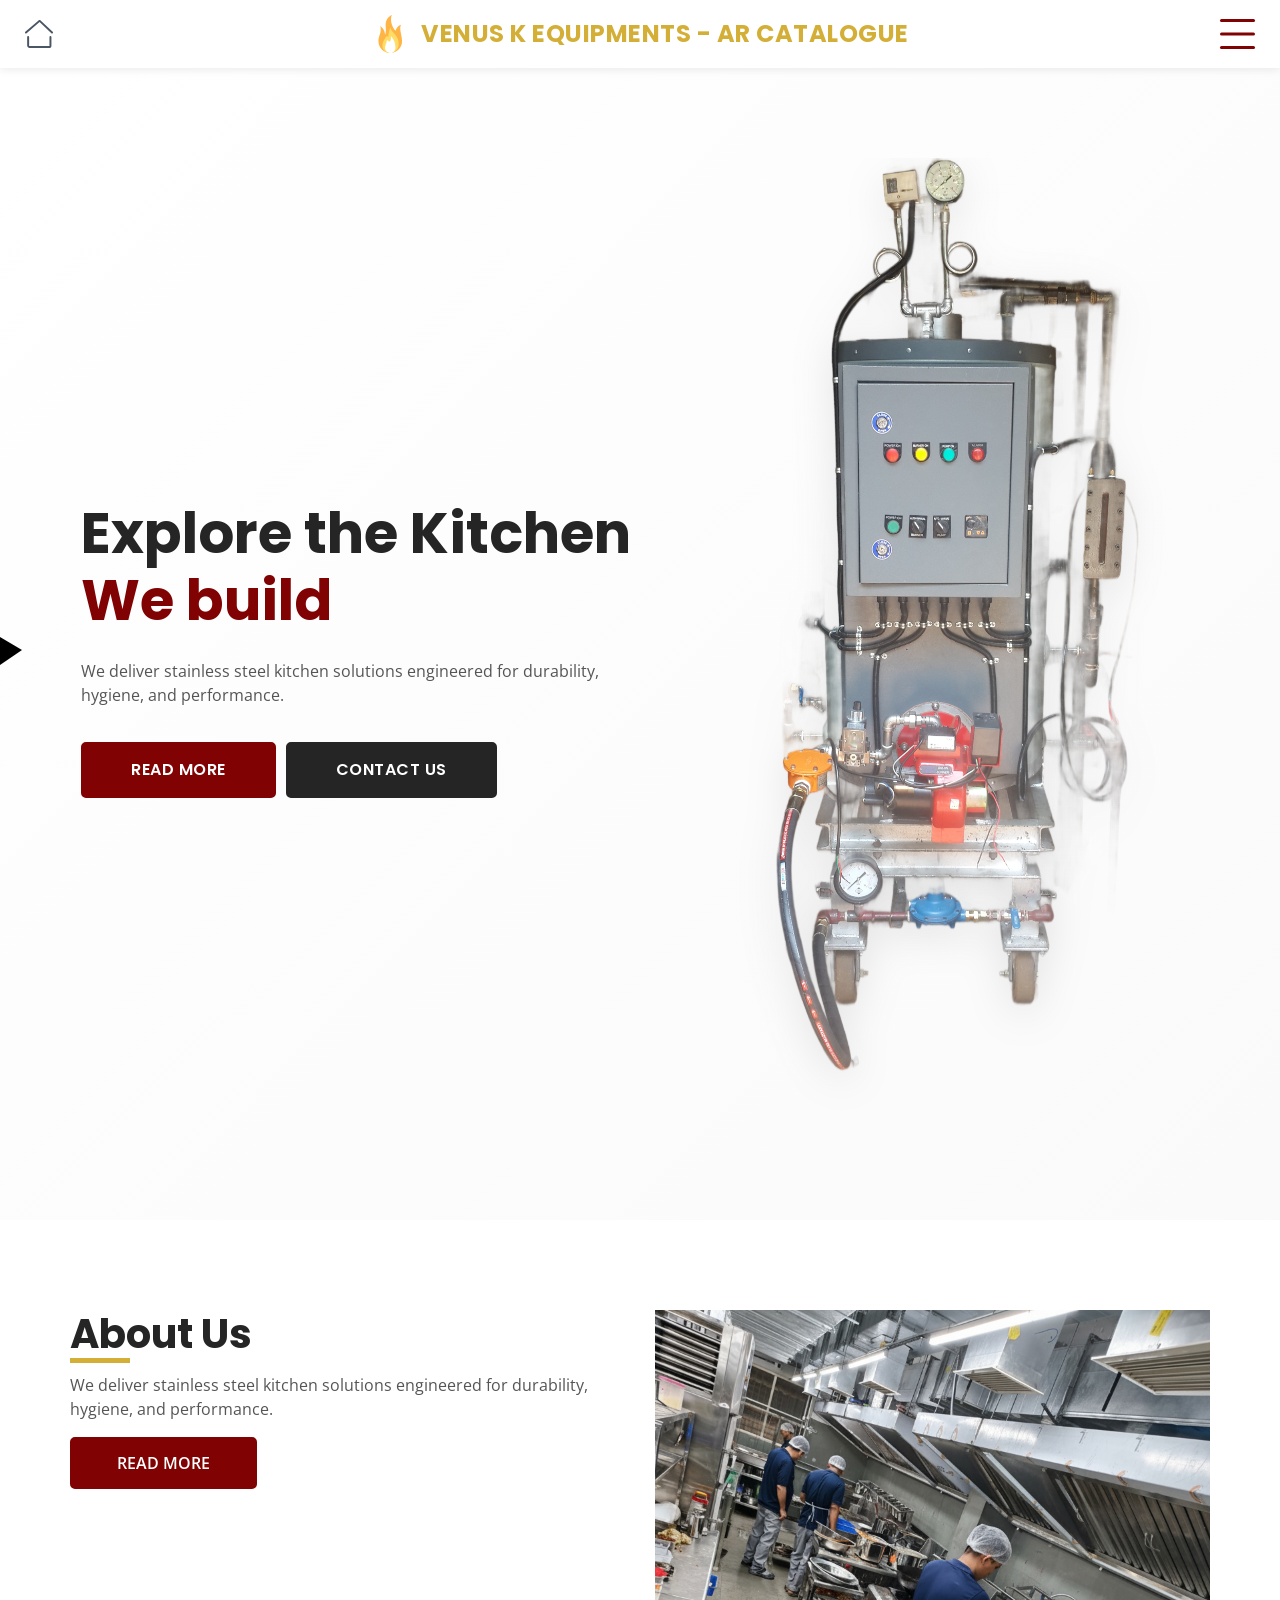
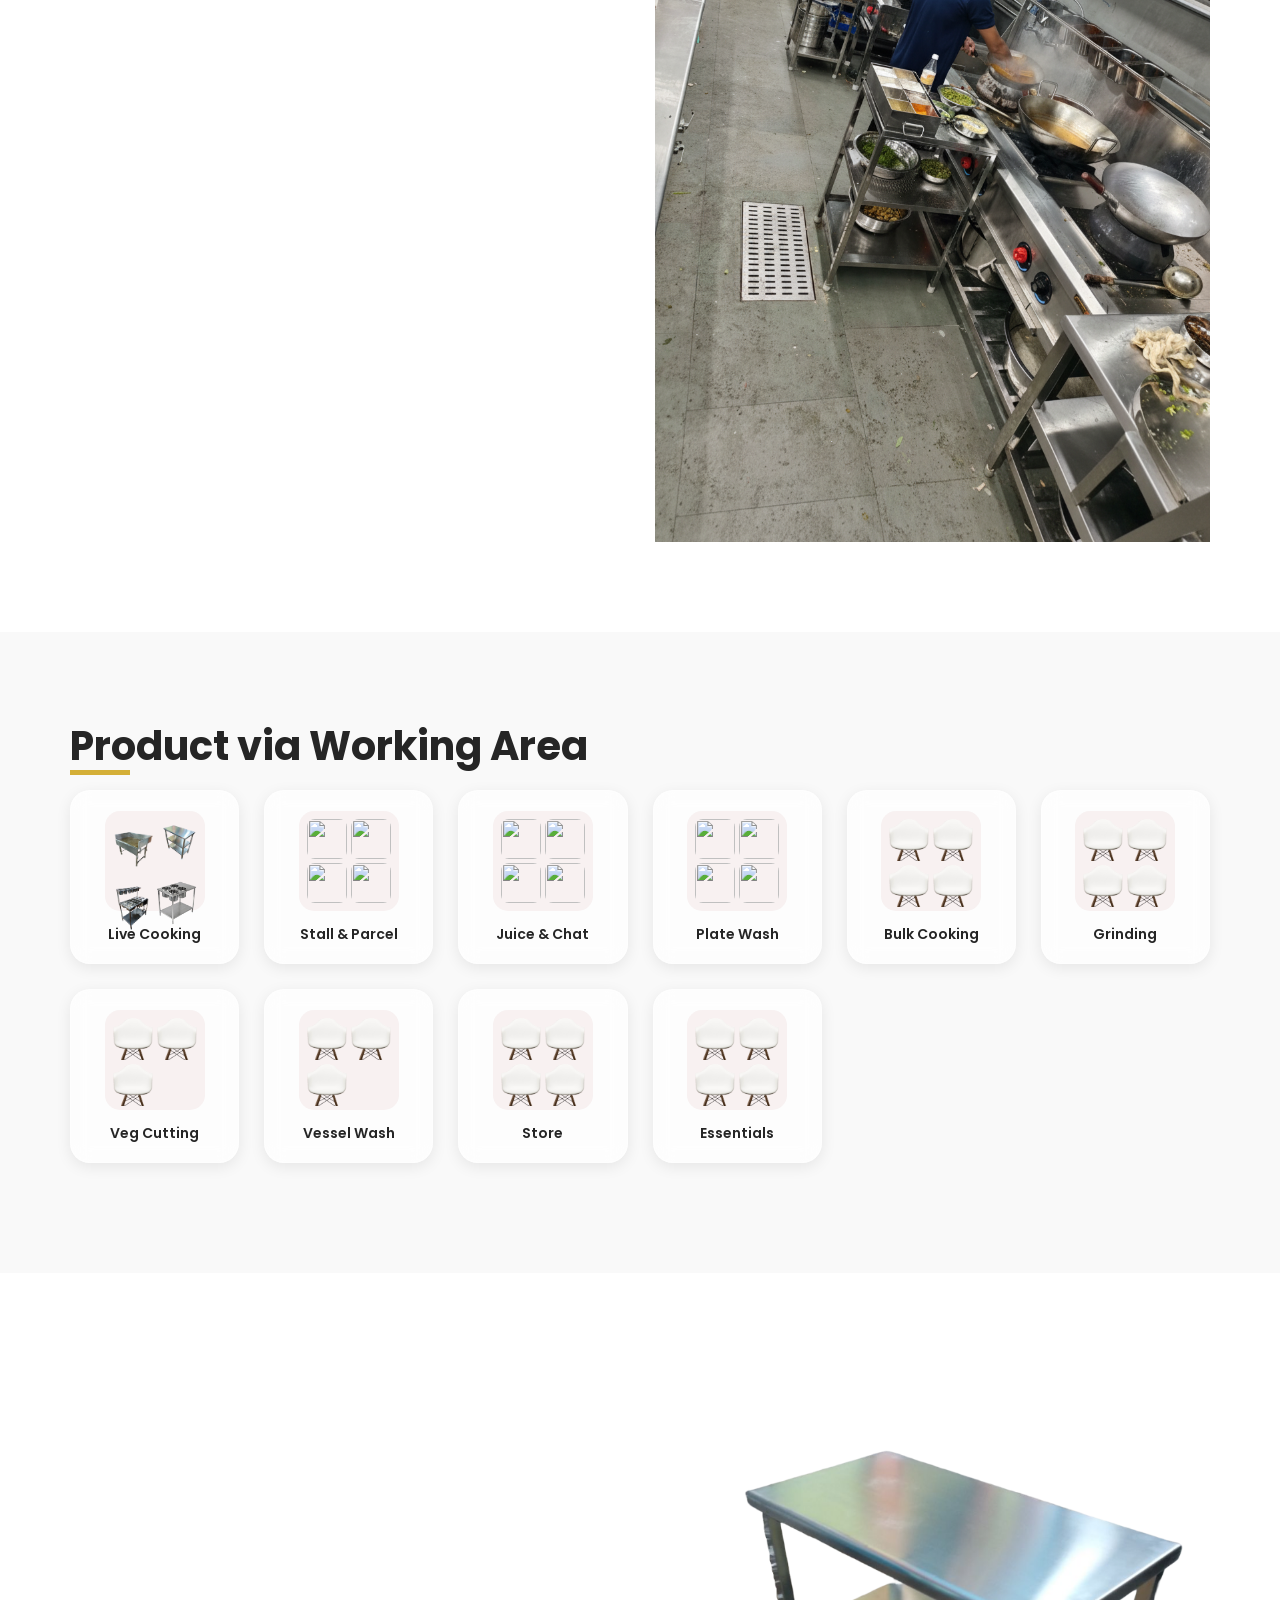
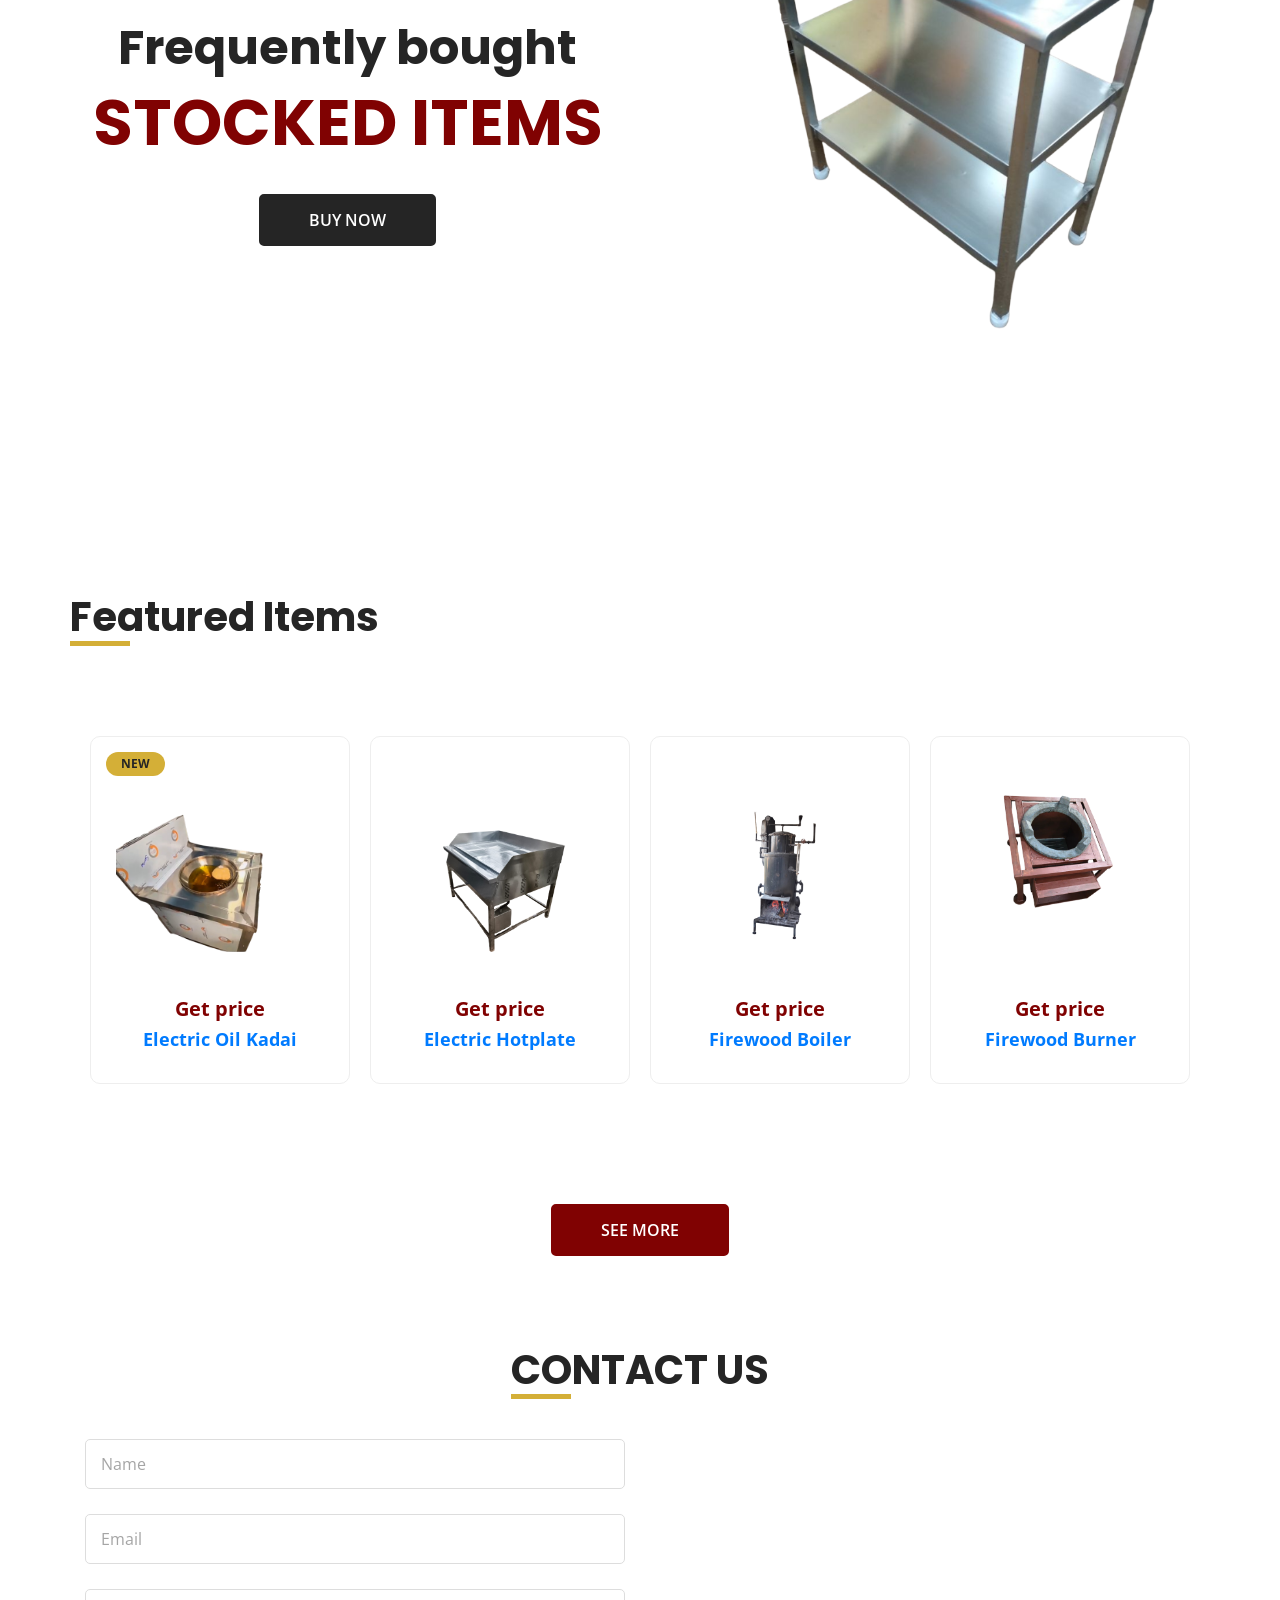
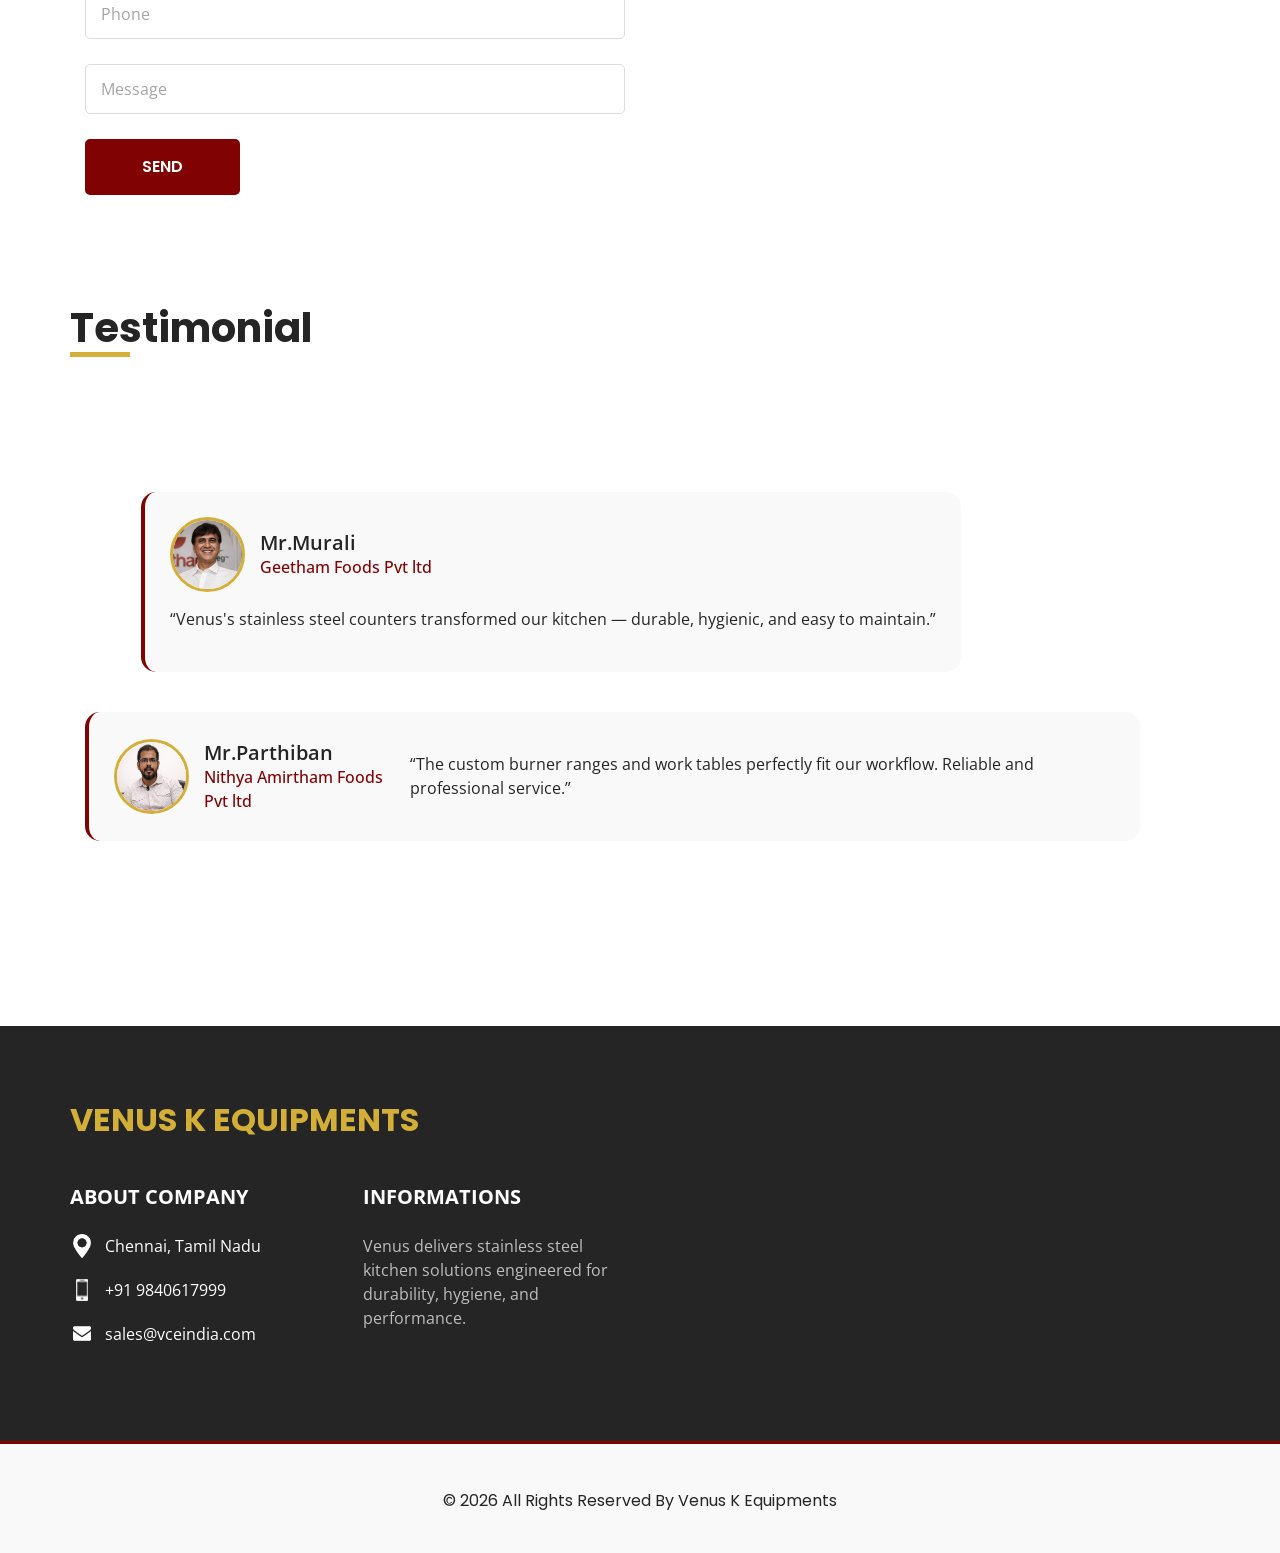
==== commit 2f102041: "Update index.html" ====
--- a/index.html
+++ b/index.html
@@ -317,10 +317,10 @@
         <div class="folder-box" data-folder="1">
           <div class="folder-preview">
             <div class="folder-icon">
-              <img src="images/Dosa-plate.jpg?v2" alt="">
-              <img src="images/Work-table.jpg?v2" alt="">
-              <img src="images/Dosa-masala.jpg?v2" alt="">
-              <img src="images/4vessel-table.jpg?v2" alt="">
+              <img src="images/Dosa-plate.png?v2" alt="">
+              <img src="images/Work-table.png?v2" alt="">
+              <img src="images/Dosa-masala.png?v2" alt="">
+              <img src="images/4vessel-table.png?v2" alt="">
             </div>
             <h5>Live Cooking</h5>
           </div>
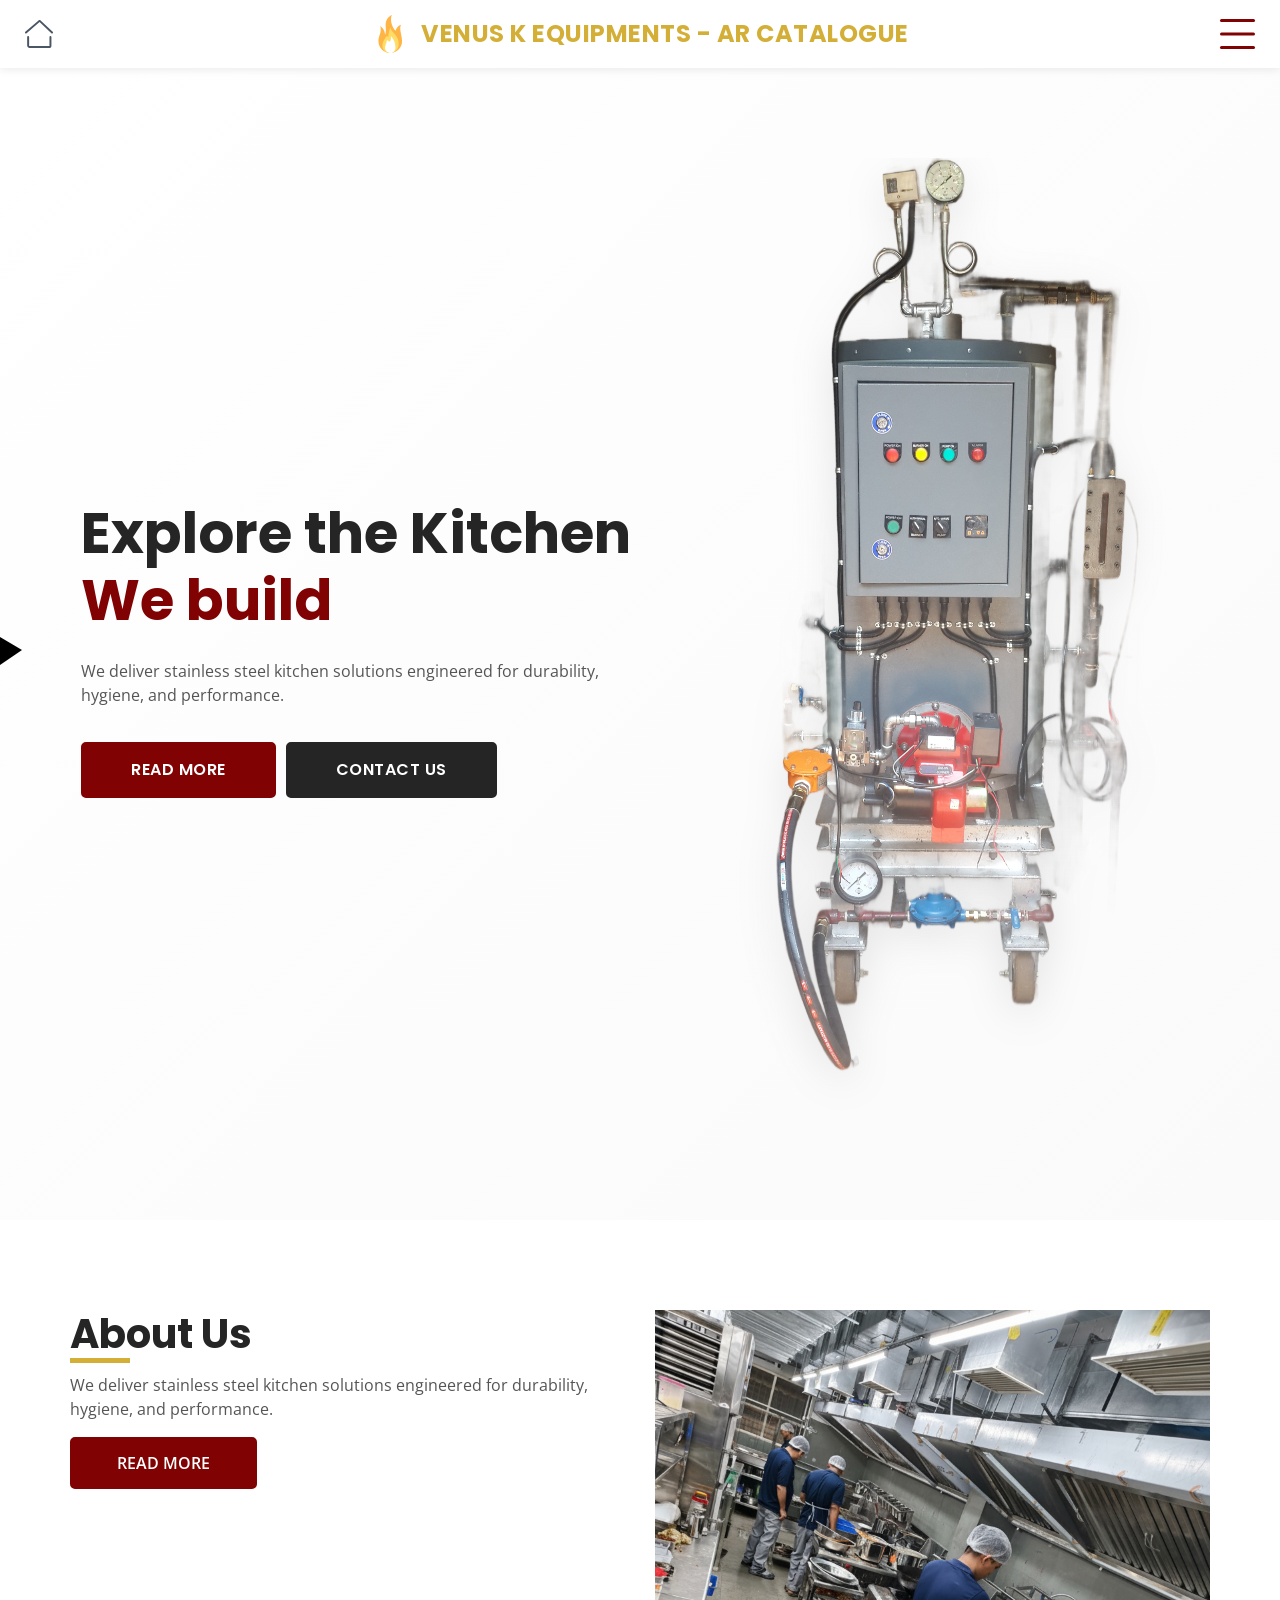
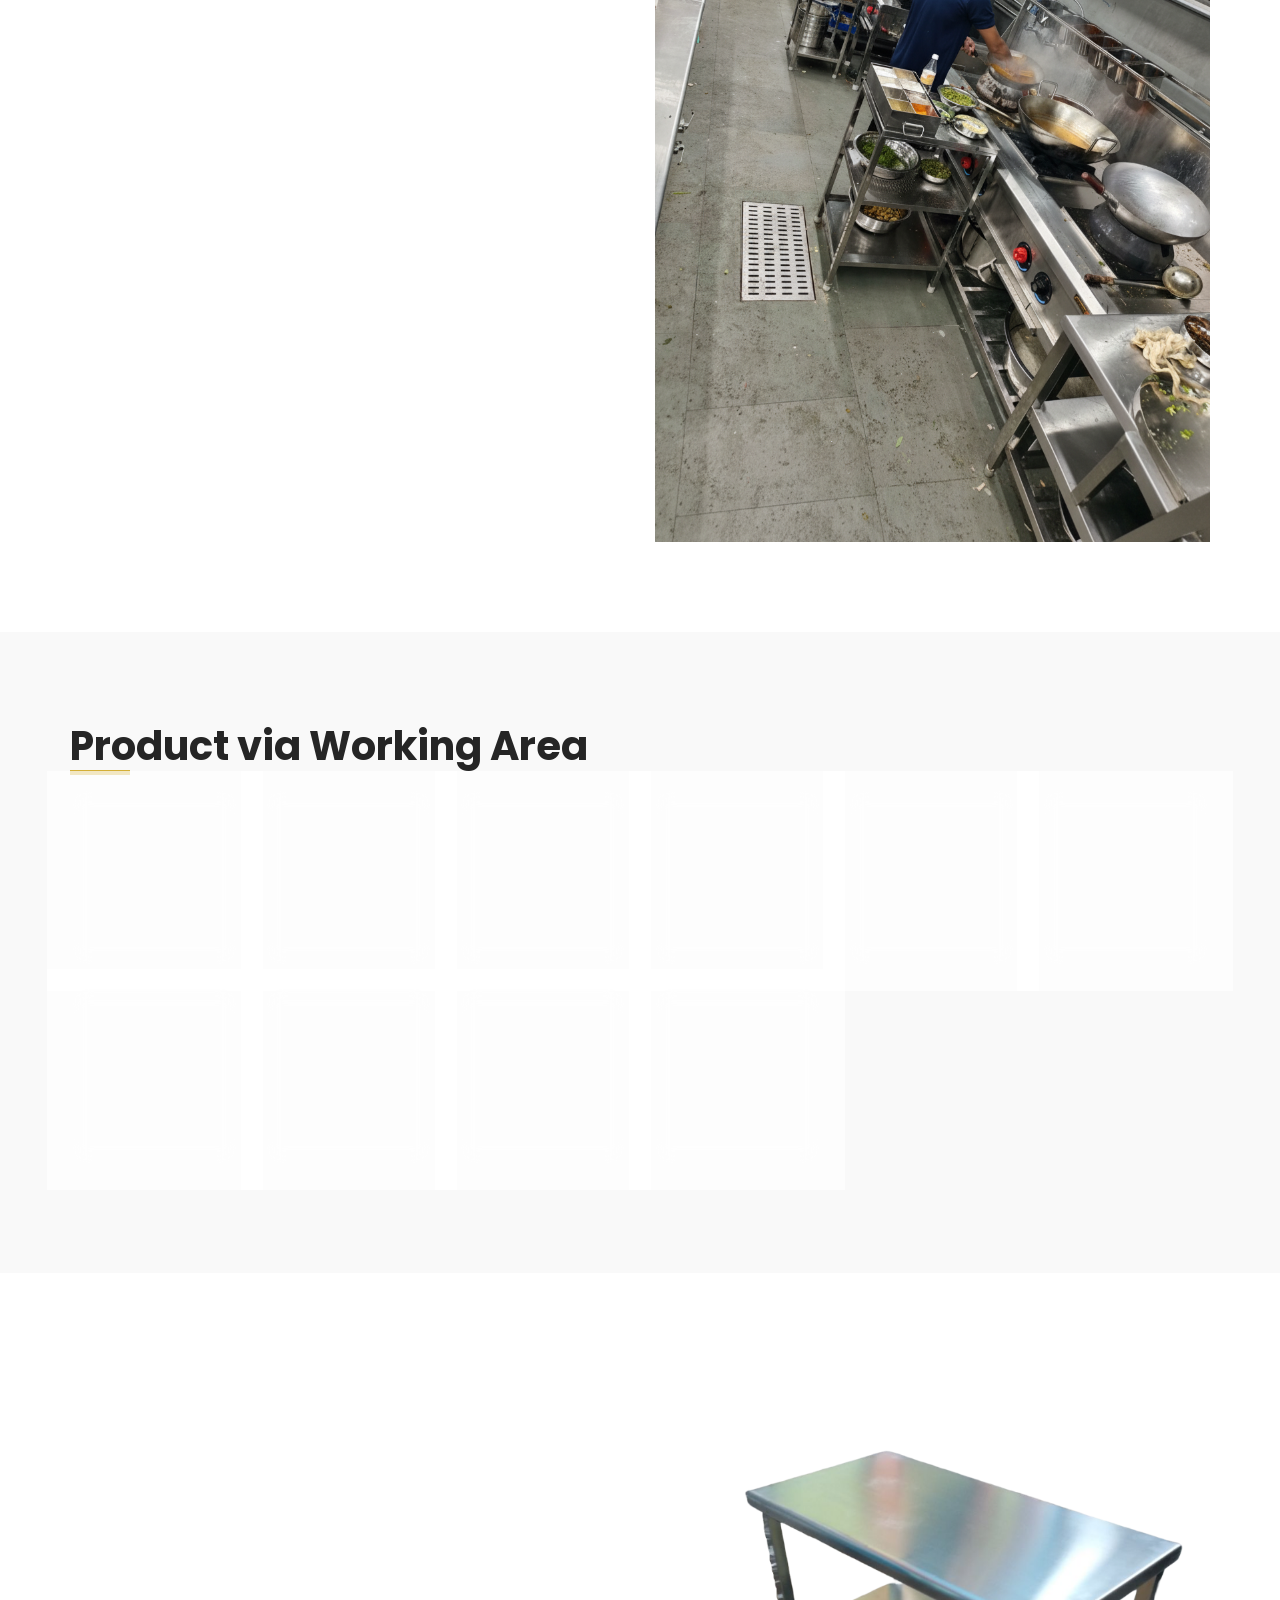
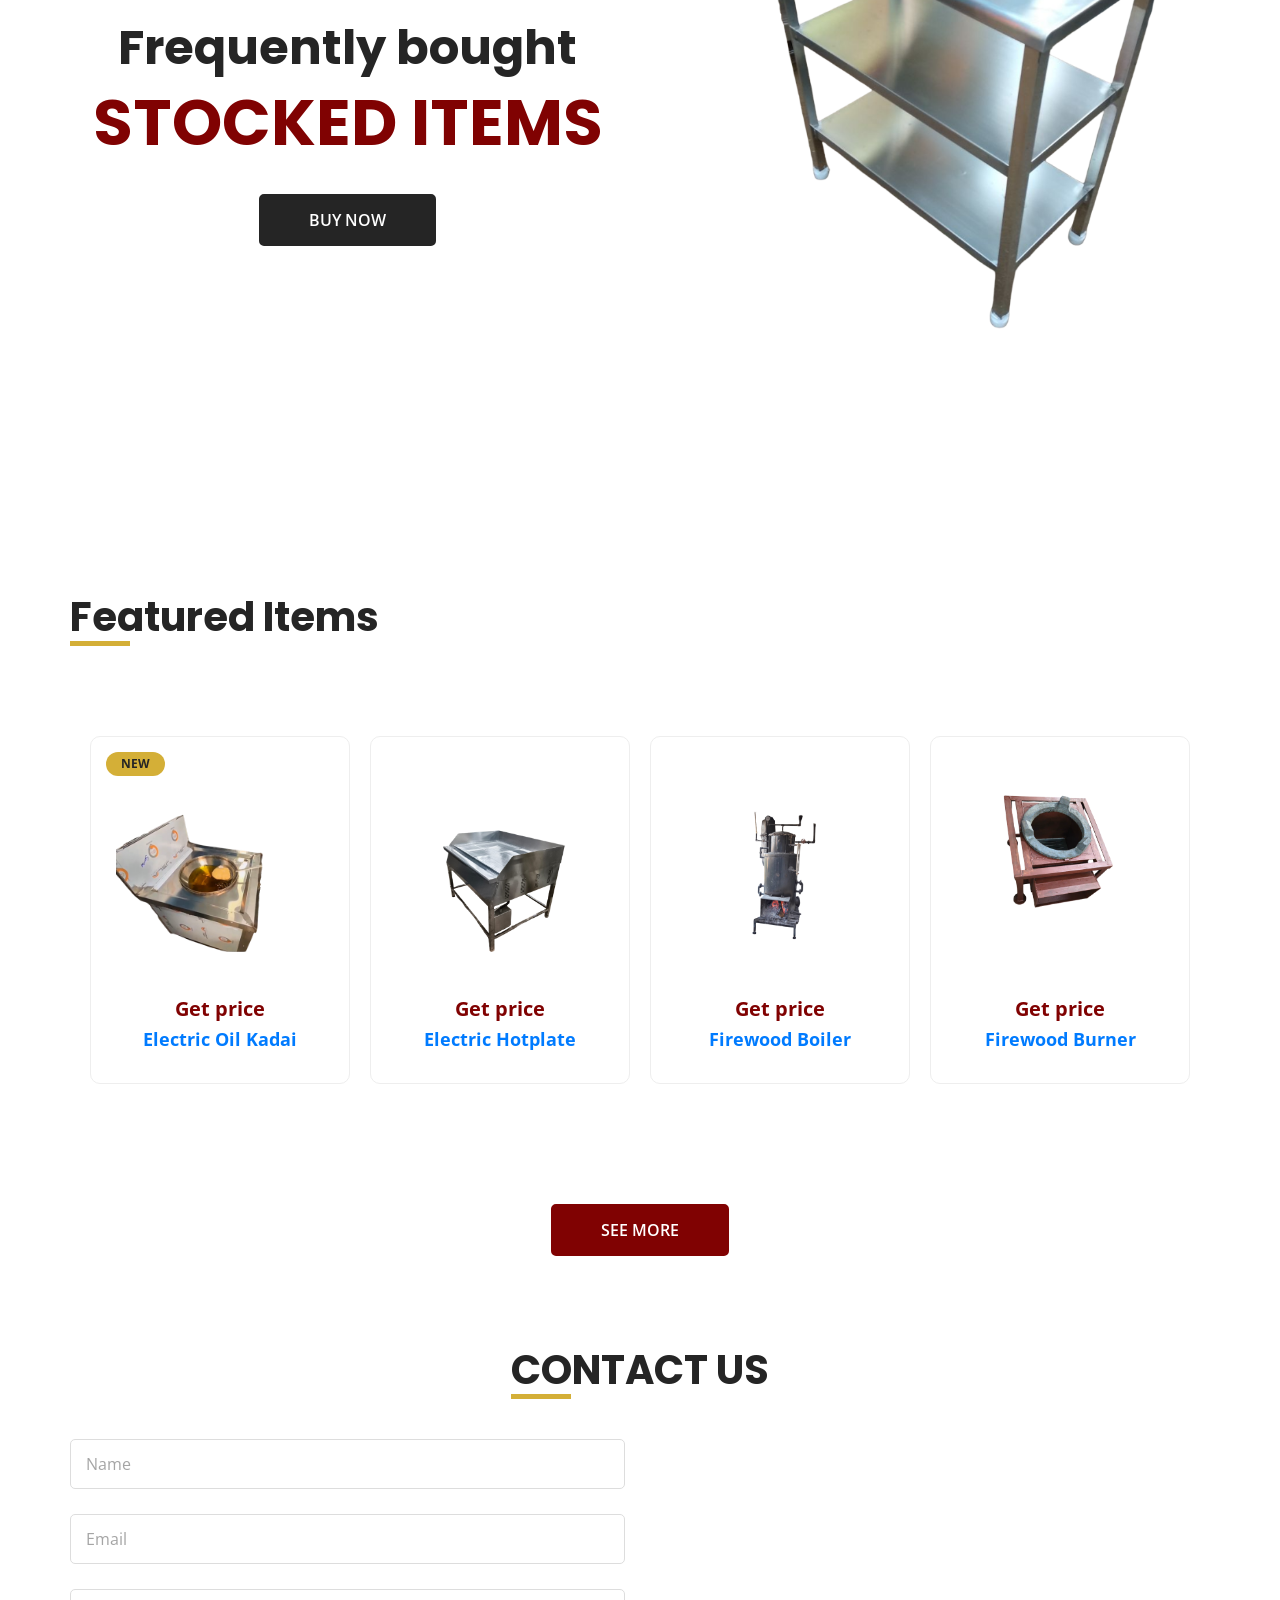
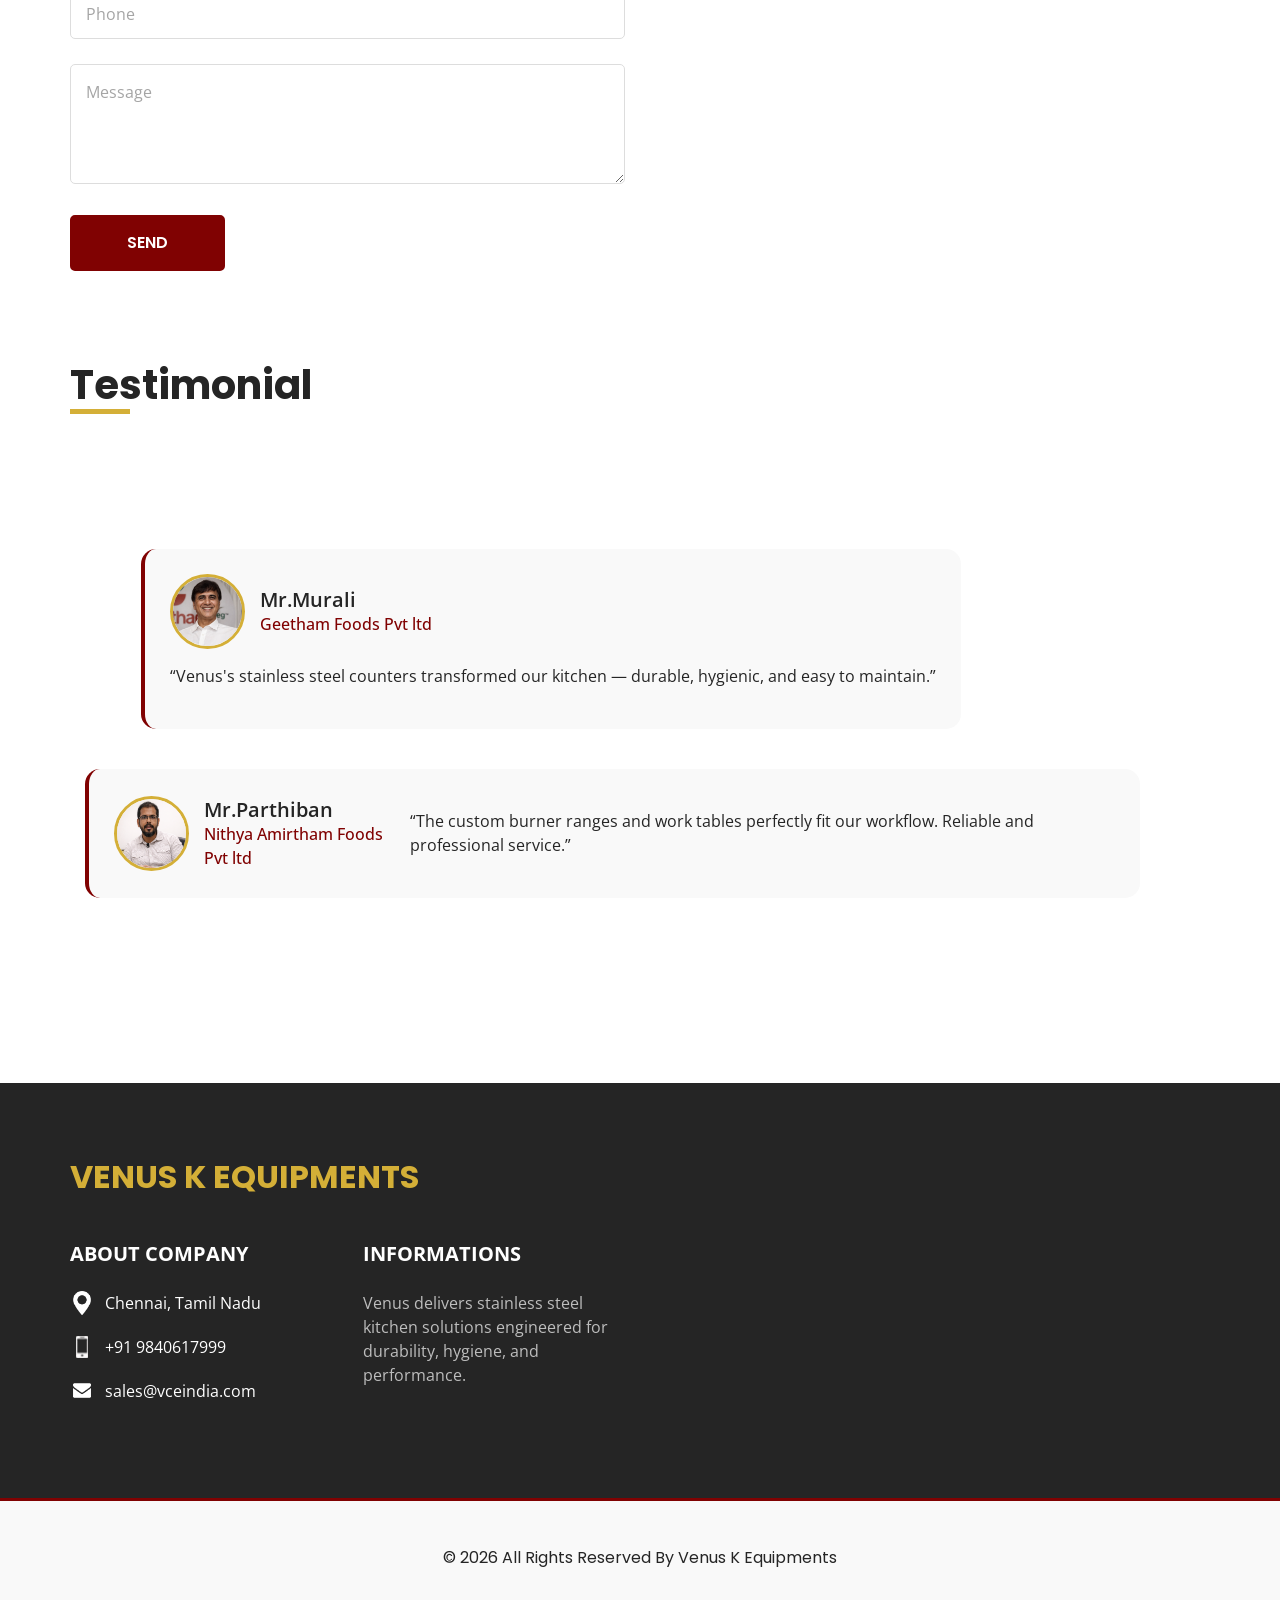
==== commit 42f95d0b: "Update index.html" ====
--- a/index.html
+++ b/index.html
@@ -696,22 +696,34 @@
   <!-- end brand section -->
 
   <!-- contact section -->
-  <section class="contact_section layout_padding">
-    <div class="container">
-      <div class="heading_container">
-        <h2>Contact Us</h2>
-      </div>
-    <div class="container">
-      <div class="row">
-        <div class="col-md-6">
-          <form action="">
-            <div><input type="text" placeholder="Name" /></div>
-            <div><input type="email" placeholder="Email" /></div>
-            <div><input type="text" placeholder="Phone" /></div>
-            <div><input type="text" class="message-box" placeholder="Message" /></div>
-            <div class="d-flex"><button type="submit">SEND</button></div>
-          </form>
-        </div>
+ <section class="contact_section layout_padding">
+  <div class="container">
+    <div class="heading_container">
+      <h2>Contact Us</h2>
+    </div>
+  </div>
+  <div class="container">
+    <div class="row">
+      <div class="col-md-6">
+        <form action="https://formspree.io/f/xzdwvdkv" method="POST">
+          <div>
+            <input type="text" name="Name" placeholder="Name" required />
+          </div>
+          <div>
+            <input type="email" name="Email" placeholder="Email" required />
+          </div>
+          <div>
+            <input type="text" name="Phone" placeholder="Phone" required />
+          </div>
+          <div>
+            <textarea name="Message" class="message-box" placeholder="Message" rows="5" required></textarea>
+          </div>
+          <input type="hidden" name="_subject" value="New enquiry from Venus K Equipments">
+          <div class="d-flex">
+            <button type="submit">SEND</button>
+          </div>
+        </form>
+      </div>
         <div class="col-md-6">
           <div class="map_container">
             <div class="map-responsive">
--- a/css/style.css
+++ b/css/style.css
@@ -1450,3 +1450,16 @@
   pointer-events: none;
 }
 
+.map-responsive {
+  overflow: hidden;
+  padding-bottom: 56.25%;
+  position: relative;
+  height: 0;
+}
+.map-responsive iframe {
+  left: 0;
+  top: 0;
+  height: 100%;
+  width: 100%;
+  position: absolute;
+}
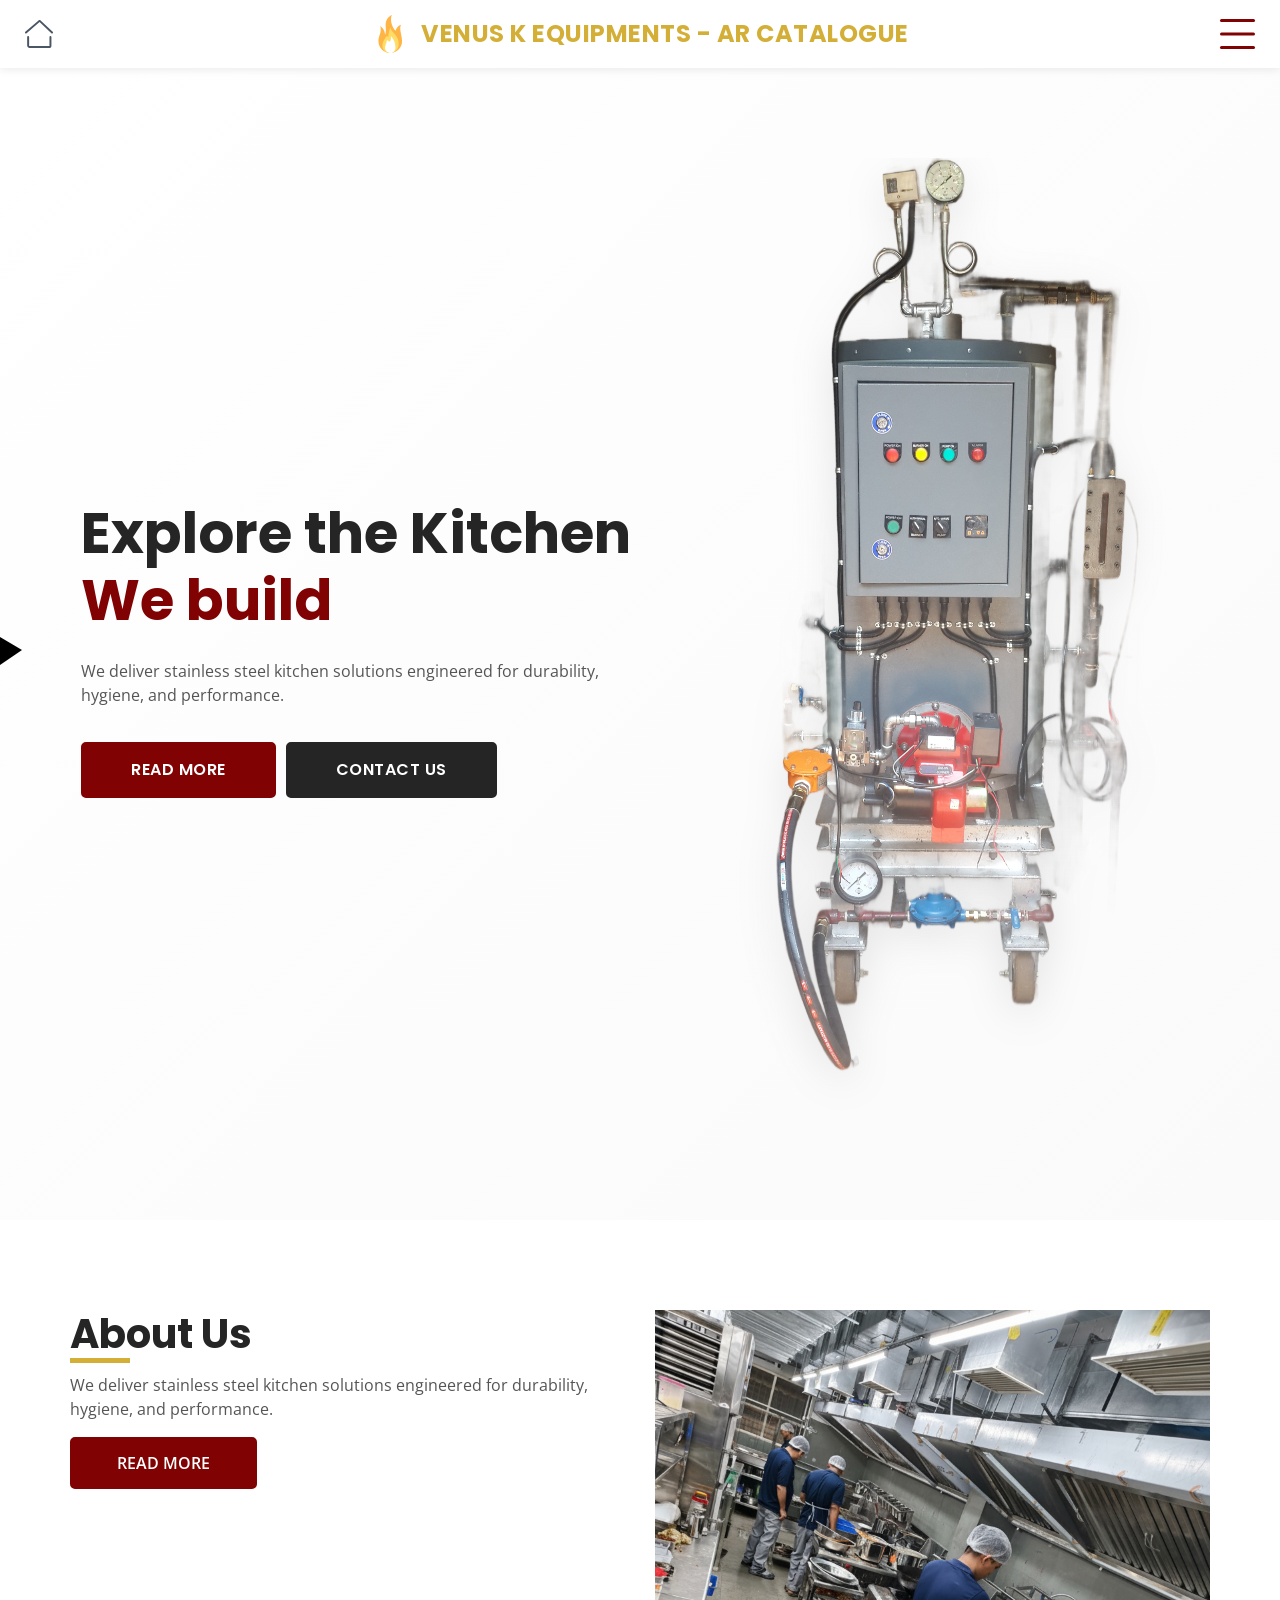
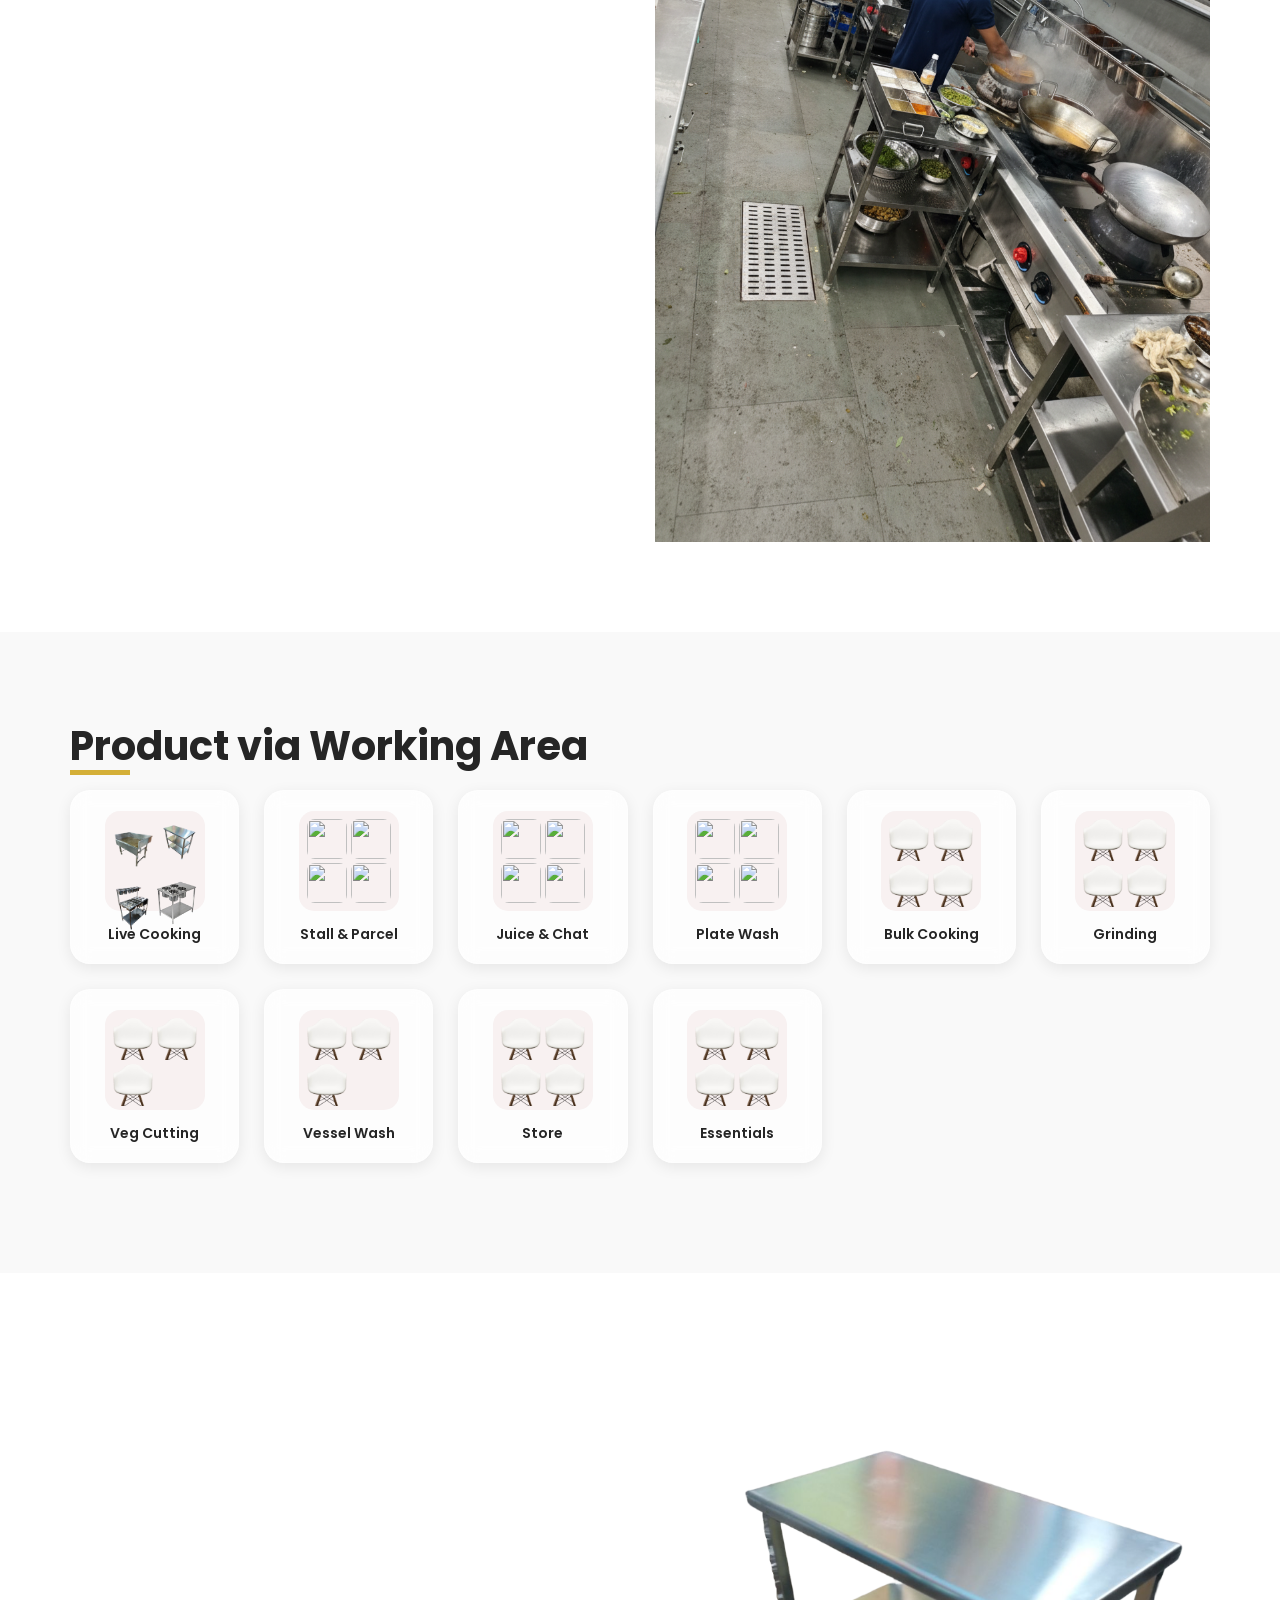
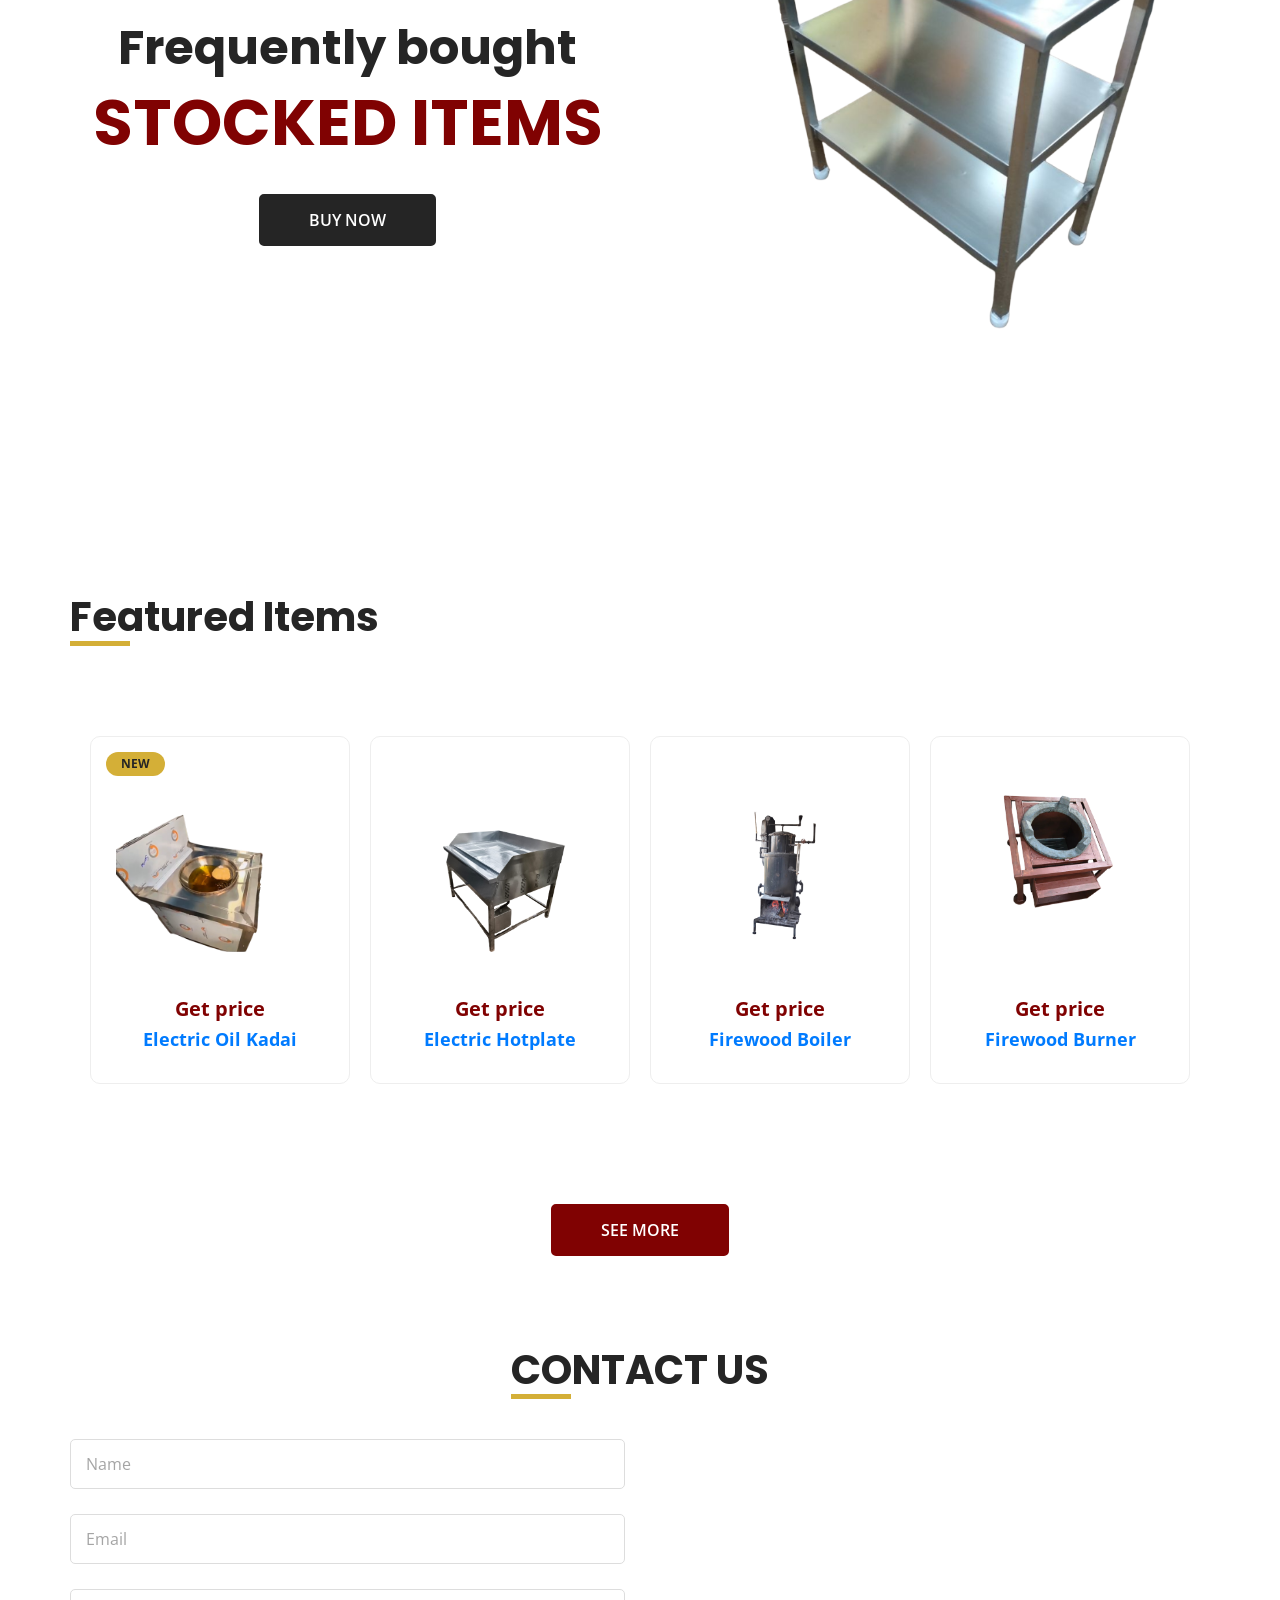
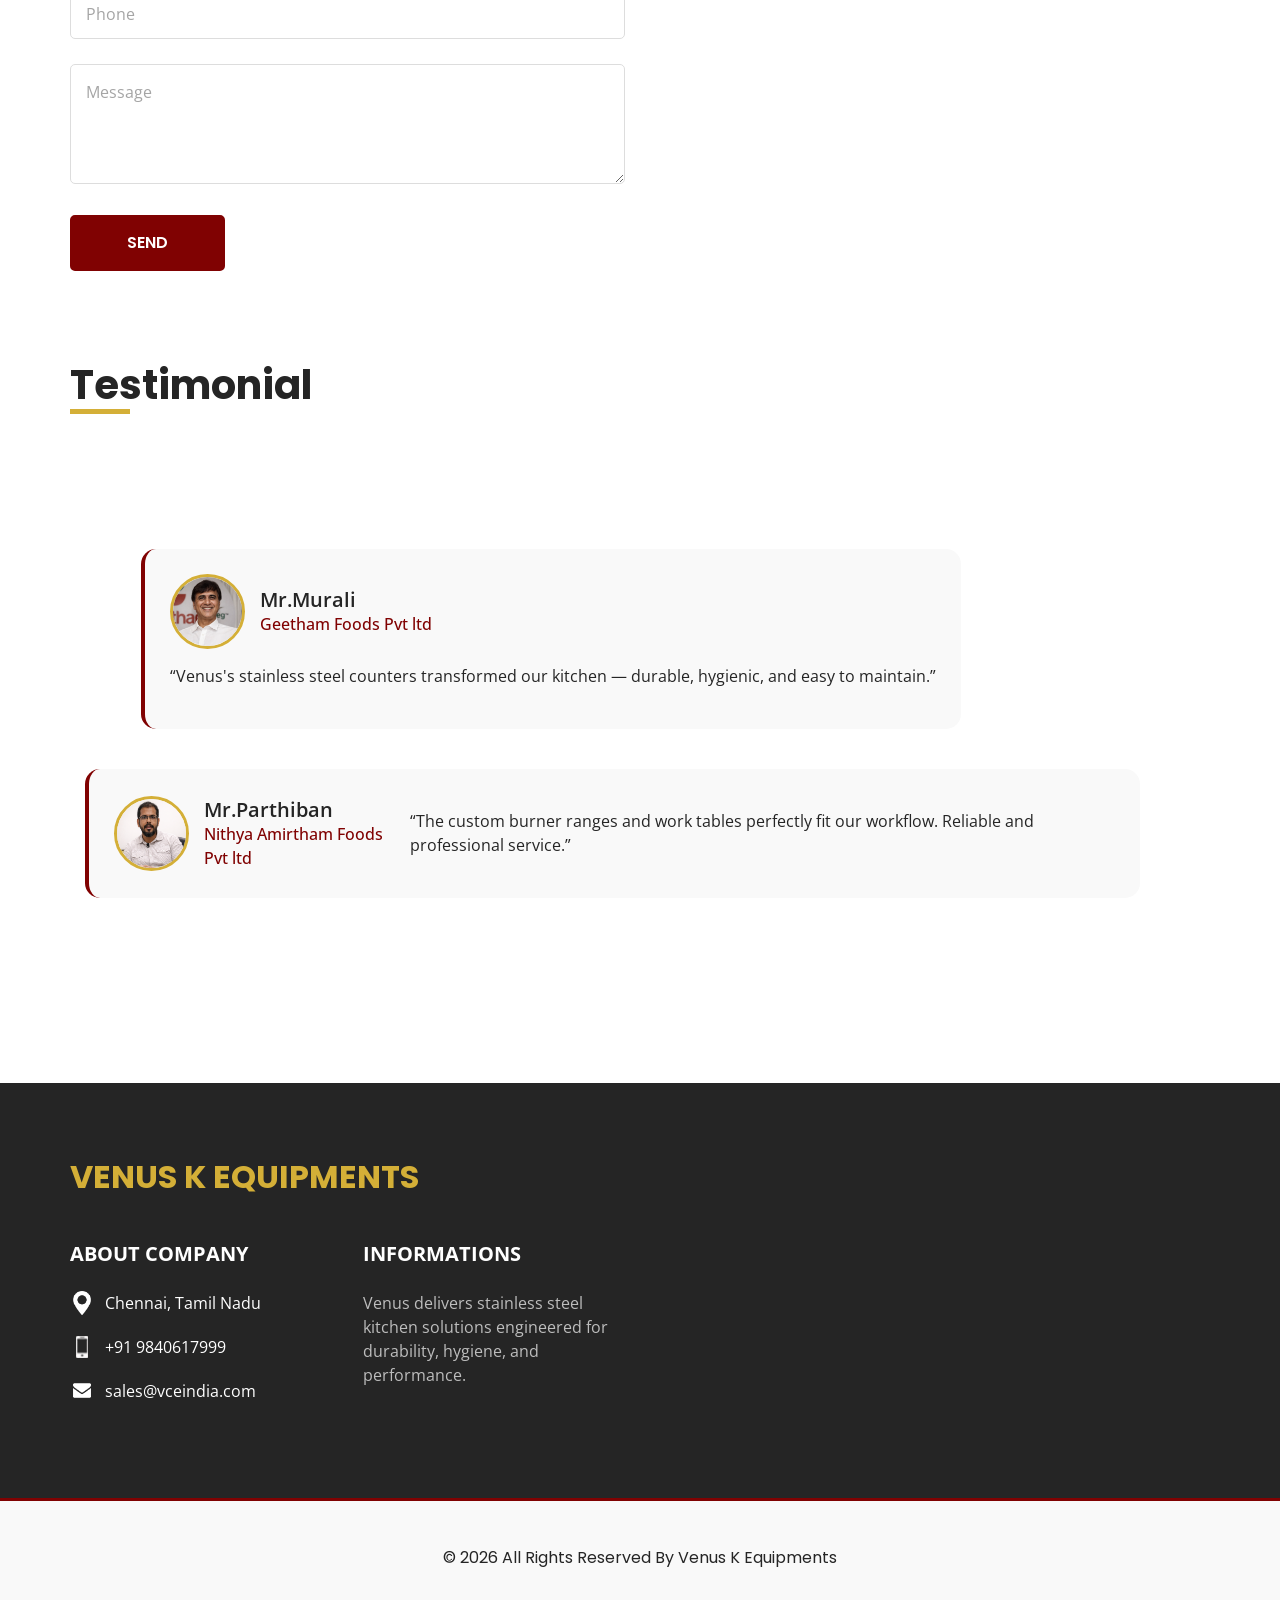
==== commit 892db717: "Update index.html" ====
--- a/index.html
+++ b/index.html
@@ -330,7 +330,7 @@
               <button class="close-folder">×</button>
             </div>
             <div class="folder-items">
-              <a href="#" class="folder-item" data-product-name="Dosa plate LPG" data-model="https://modelviewer.dev/shared-assets/models/Astronaut.glb">
+              <a href="#" class="folder-item" data-product-name="Dosa plate LPG" data-model="models/Dosaplate.glb">
                 <img src="images/Dosa-plate.png?v2" alt="">
                 <span>Dosa plate LPG</span>
               </a>
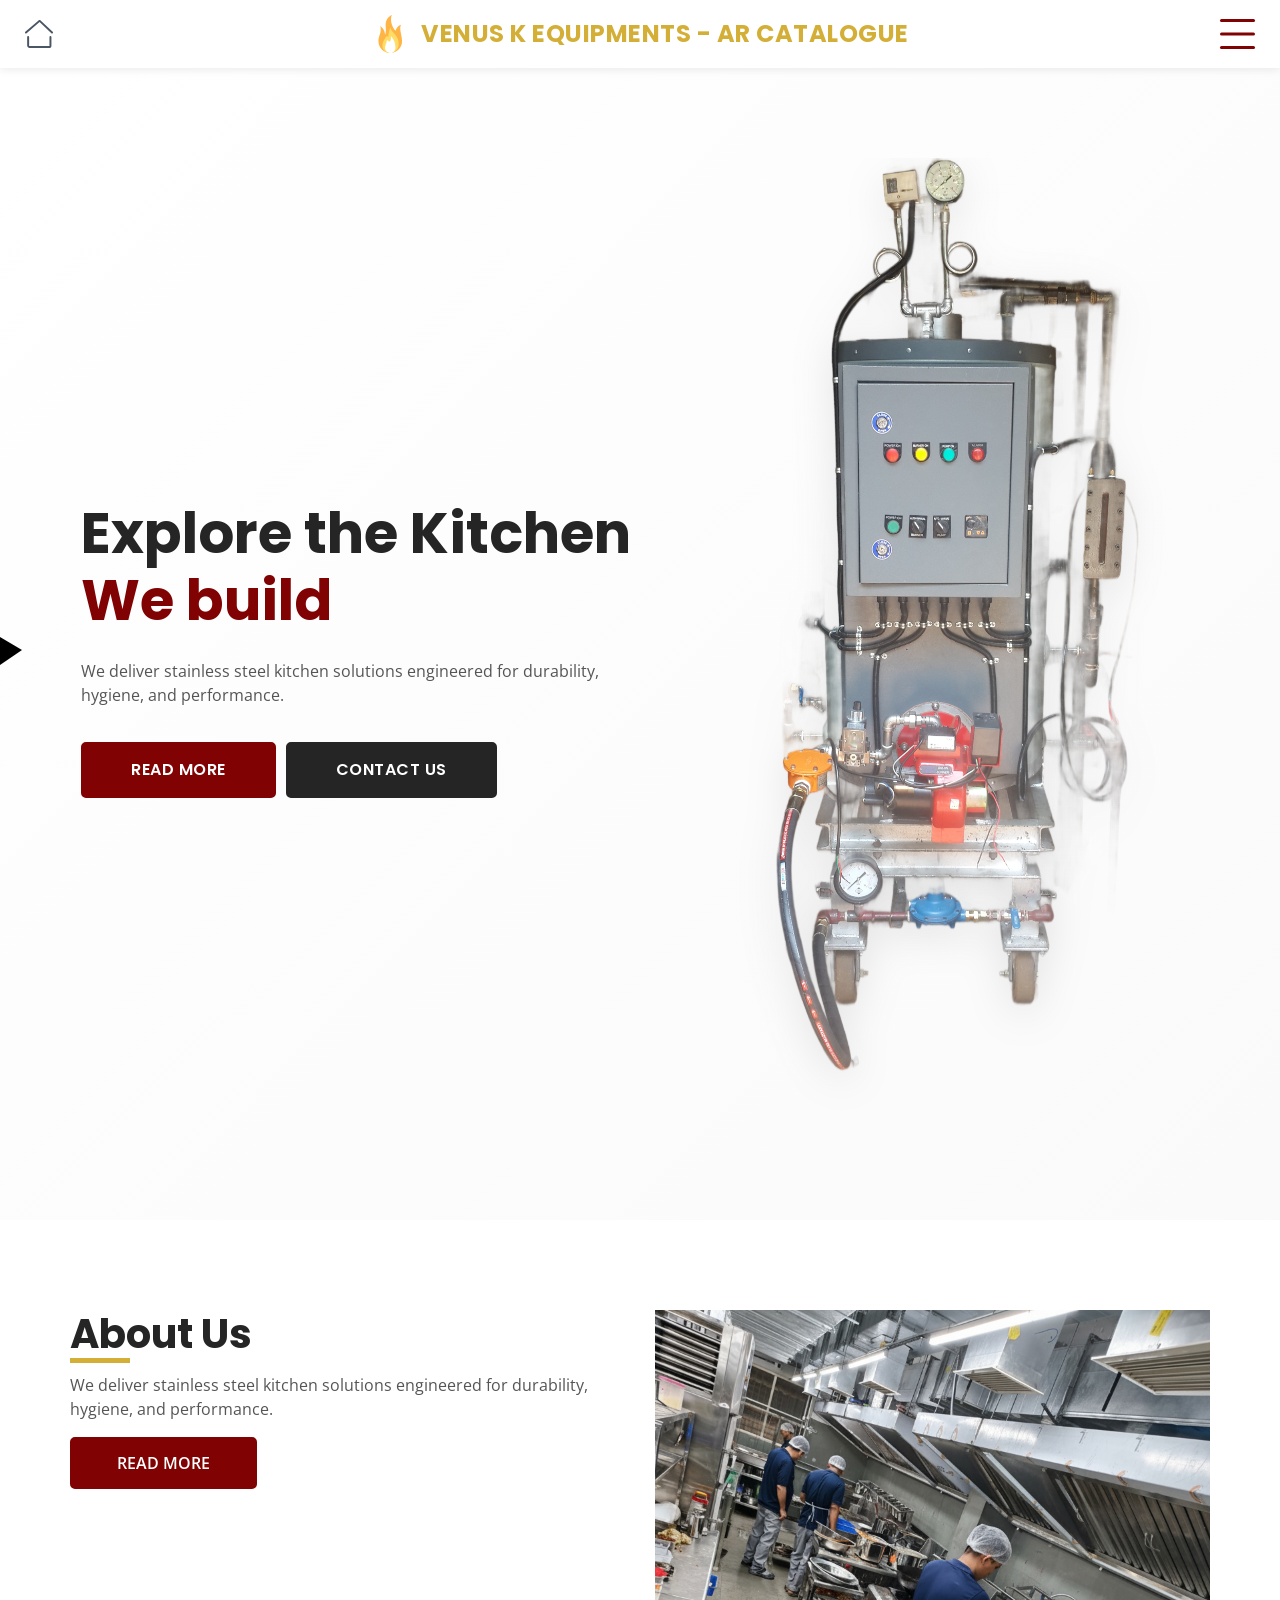
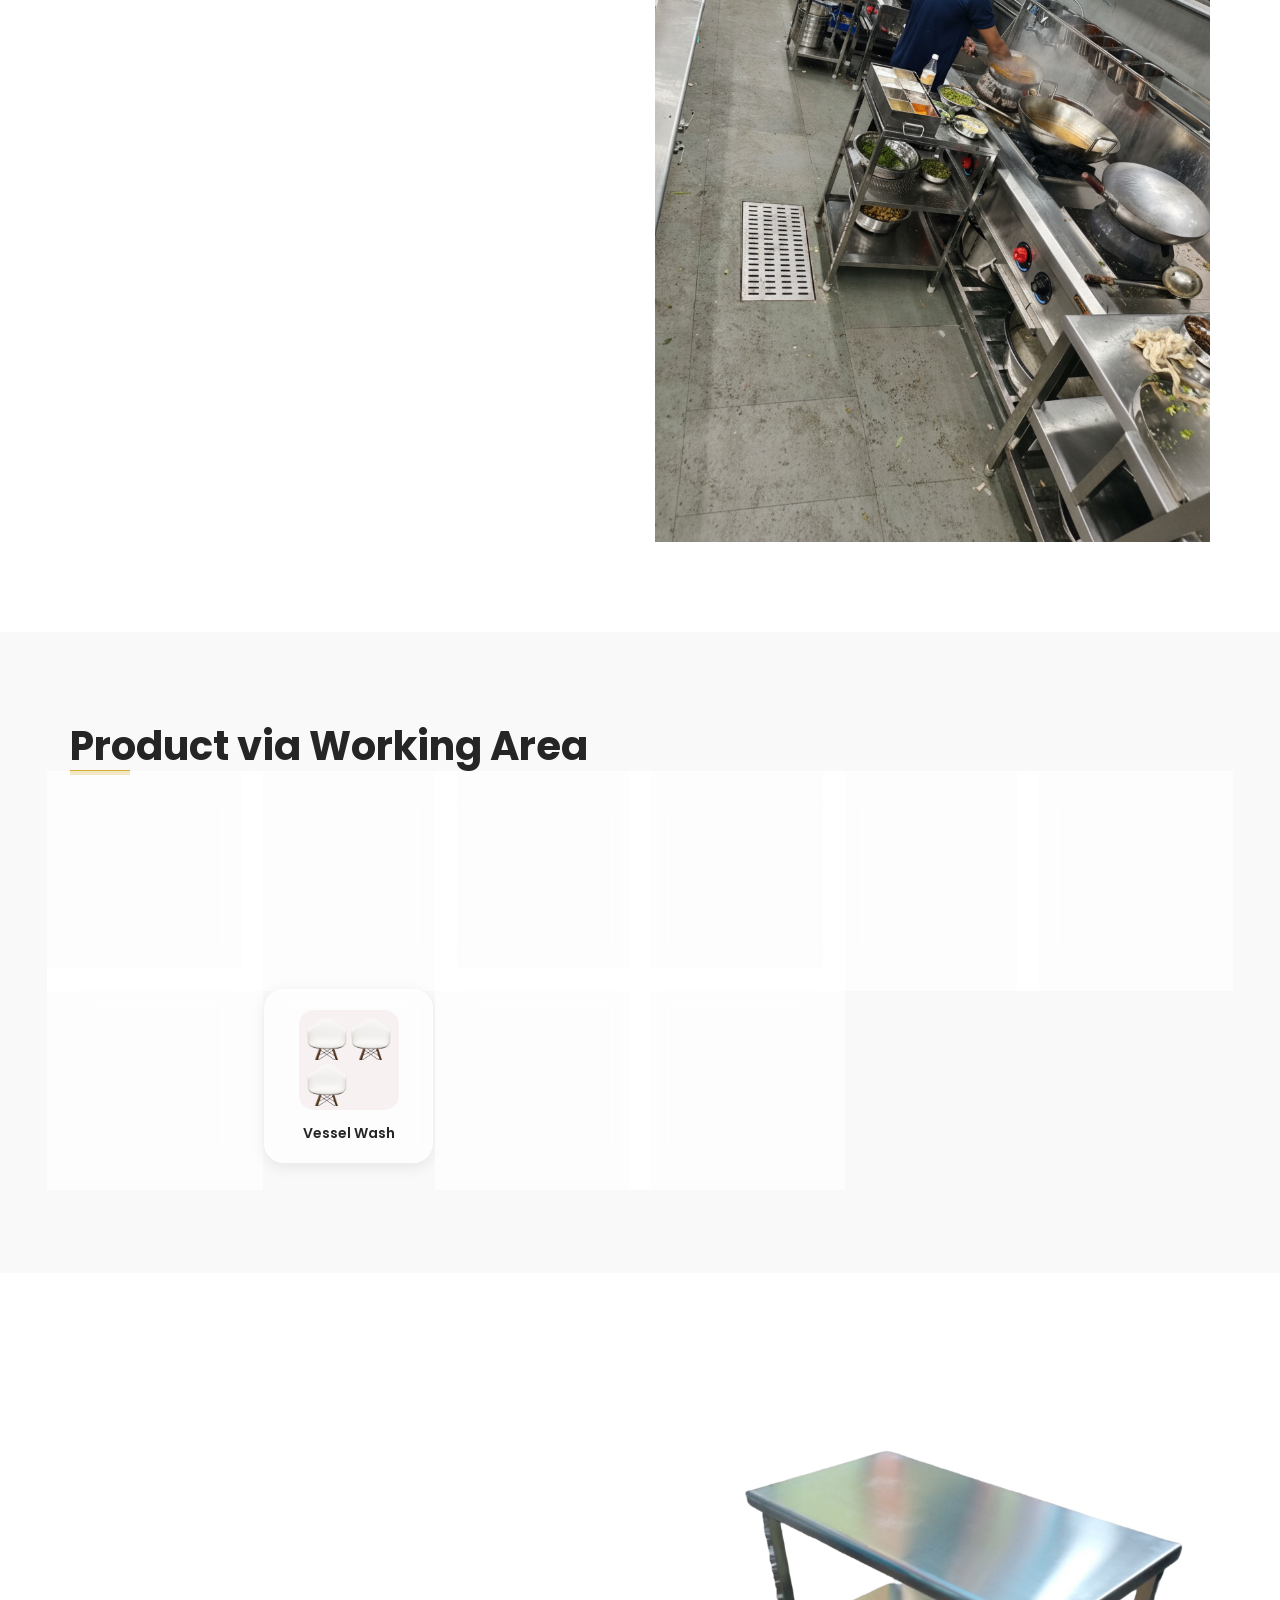
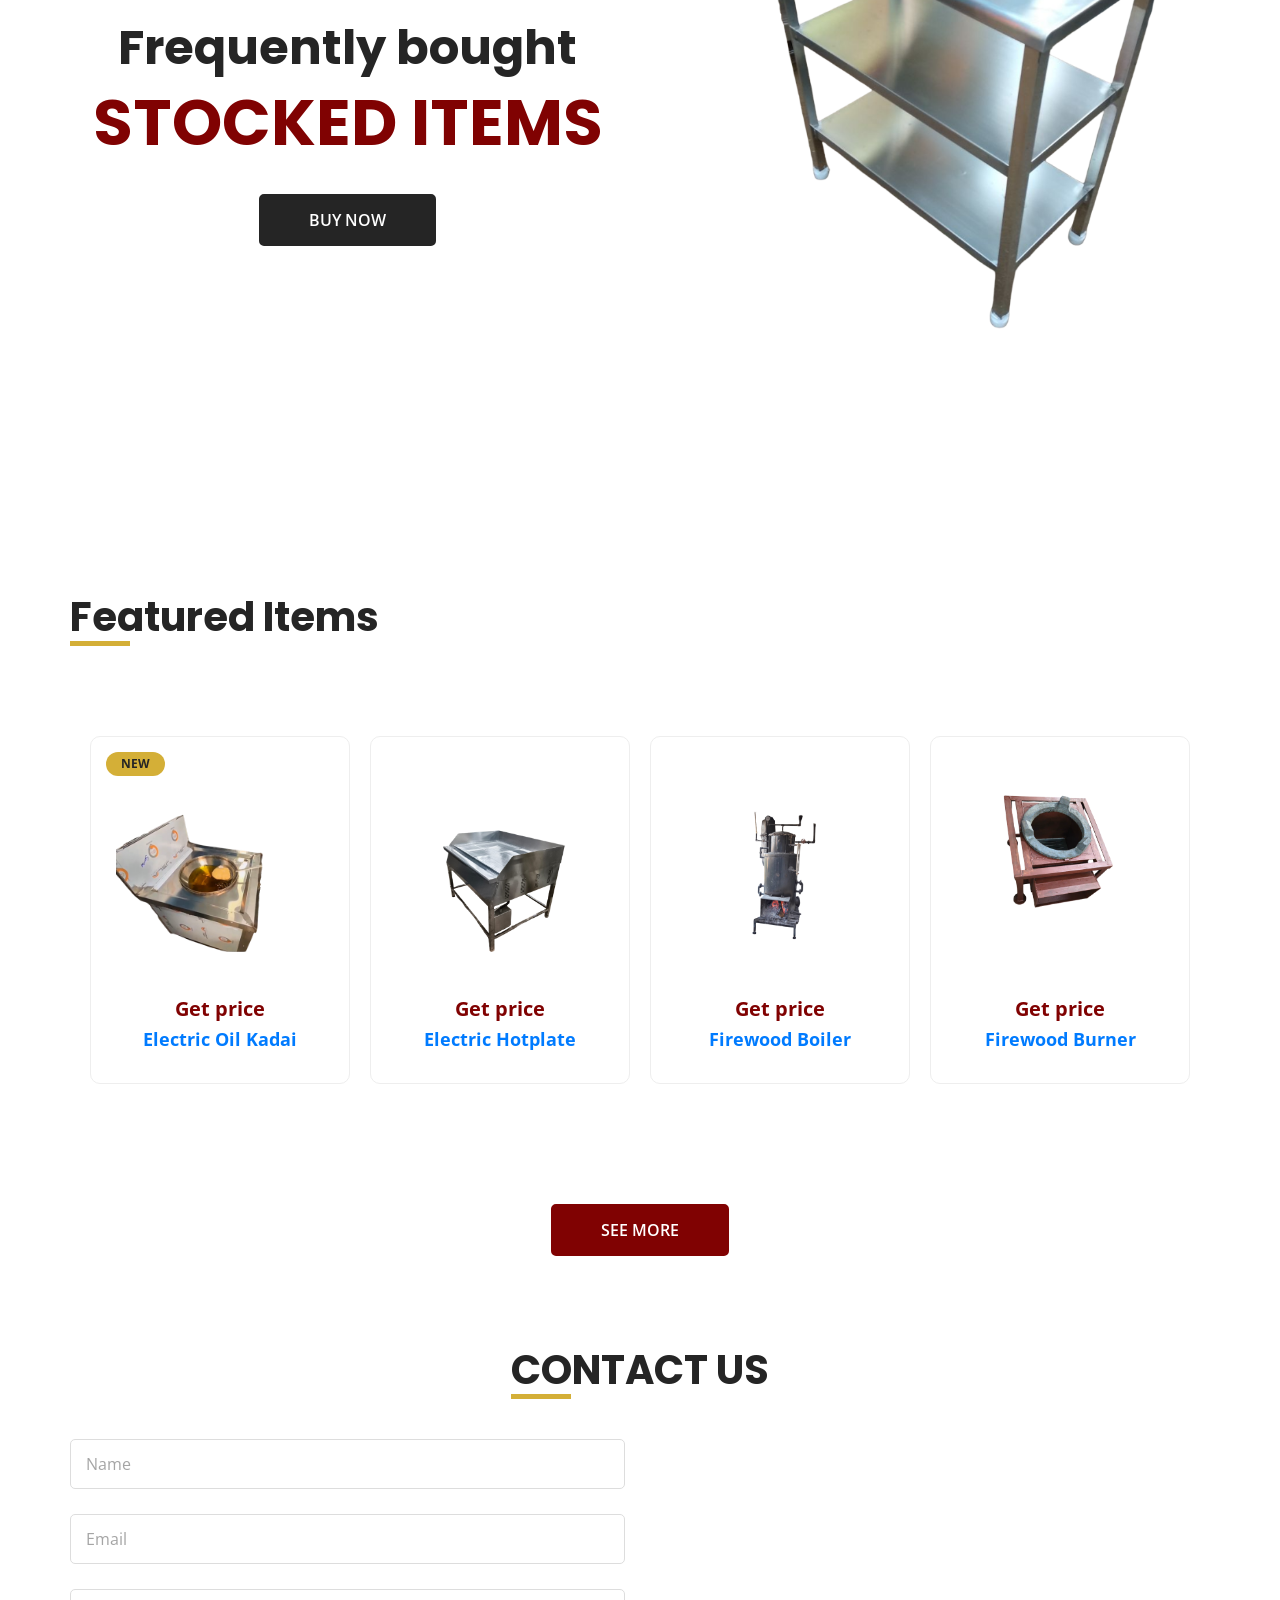
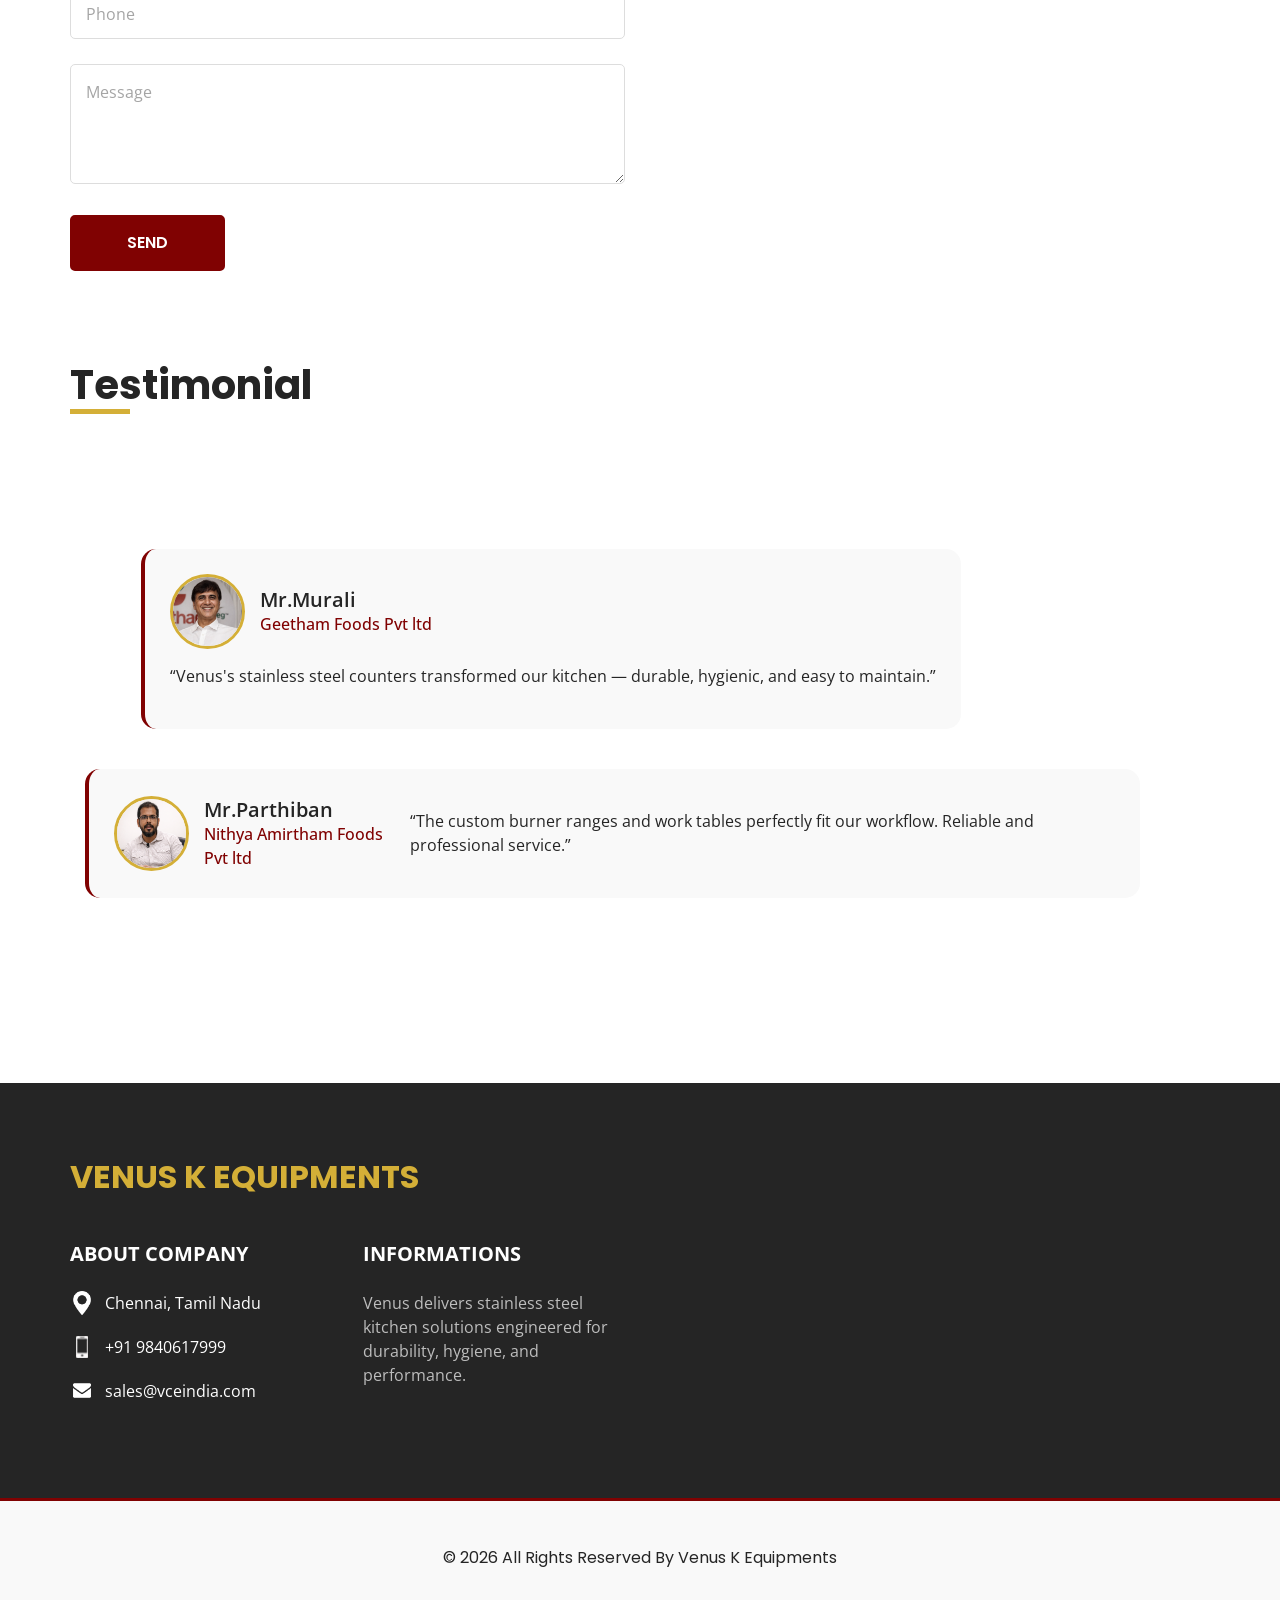
==== commit 22f91c22: "Update index.html" ====
--- a/index.html
+++ b/index.html
@@ -584,24 +584,22 @@
     </div>
 
     <div style="position: relative;">
-      <model-viewer
-          id="product3dViewer"
-          src=""
-          ar
-          ar-modes="webxr"
-          camera-controls
-          auto-rotate
-          rotation-per-second="30deg"
-          shadow-intensity="1"
-          exposure="1"
-          environment-image="neutral"
-          alt="3D model">
-
-        <button slot="hotspot-dot-X-Y-Z" class="dot" data-position="0 0 0" data-normal="0 0 0"></button>
-        <button slot="hotspot-dot+X-Y-Z" class="dot" data-position="0 0 0" data-normal="0 0 0"></button>
-        <button slot="hotspot-dot+X+Y-Z" class="dot" data-position="0 0 0" data-normal="0 0 0"></button>
-        <button slot="hotspot-dot+X-Y+Z" class="dot" data-position="0 0 0" data-normal="0 0 0"></button>
-      </model-viewer>
+     <model-viewer
+    id="product3dViewer"
+    src=""
+    ar
+    ar-modes="webxr scene-viewer quick-look"
+    ar-placement="floor"
+    ar-scale="fixed"
+    camera-controls
+    auto-rotate
+    rotation-per-second="30deg"
+    shadow-intensity="1"
+    exposure="1"
+    environment-image="neutral"
+    alt="3D model"
+    xr-environment>
+</model-viewer>
 
       <svg id="dimLines" width="100%" height="100%" class="dimensionLineContainer">
         <line class="dimensionLine"></line>
@@ -1139,19 +1137,33 @@
   });
 
   product3dViewer.addEventListener('ar-status', (event) => {
-    if (event.detail.status === 'session-started') {
-      // AR started - hide dimension overlays, they won't work in AR
-      stopRendering();
-      [dimX, dimY, dimZ].forEach(d => { if (d) d.classList.add('hide'); });
-      const lines = dimLines.querySelectorAll('.dimensionLine');
-      lines.forEach(l => l.style.display = 'none');
-    } else if (event.detail.status === 'not-presenting') {
-      // Back to 3D view - show dimensions again
-      const lines = dimLines.querySelectorAll('.dimensionLine');
-      lines.forEach(l => l.style.display = '');
-      renderDimensions();
-    }
-  });
+  if (event.detail.status === 'session-started') {
+    // AR started - hide dimension overlays, lock Y to 0
+    stopRendering();
+    [dimX, dimY, dimZ].forEach(d => { if (d) d.classList.add('hide'); });
+    const lines = dimLines.querySelectorAll('.dimensionLine');
+    lines.forEach(l => l.style.display = 'none');
+    
+    // CRITICAL: Force model to floor every frame for first 3 seconds
+    let lockFrames = 0;
+    const lockToFloor = () => {
+      if (lockFrames < 180) { // 3 sec @ 60fps
+        product3dViewer.modelOrientation = `0deg 0deg 0deg`;
+        product3dViewer.cameraTarget = `0m 0m 0m`;
+        product3dViewer.jumpCameraToGoal();
+        lockFrames++;
+        requestAnimationFrame(lockToFloor);
+      }
+    };
+    lockToFloor();
+    
+  } else if (event.detail.status === 'not-presenting') {
+    // Back to 3D view - show dimensions again
+    const lines = dimLines.querySelectorAll('.dimensionLine');
+    lines.forEach(l => l.style.display = '');
+    renderDimensions();
+  }
+});
 
   product3dViewer.addEventListener('ar-tracking', () => {
     if (!animationFrameId && baseDimensions) renderDimensions();
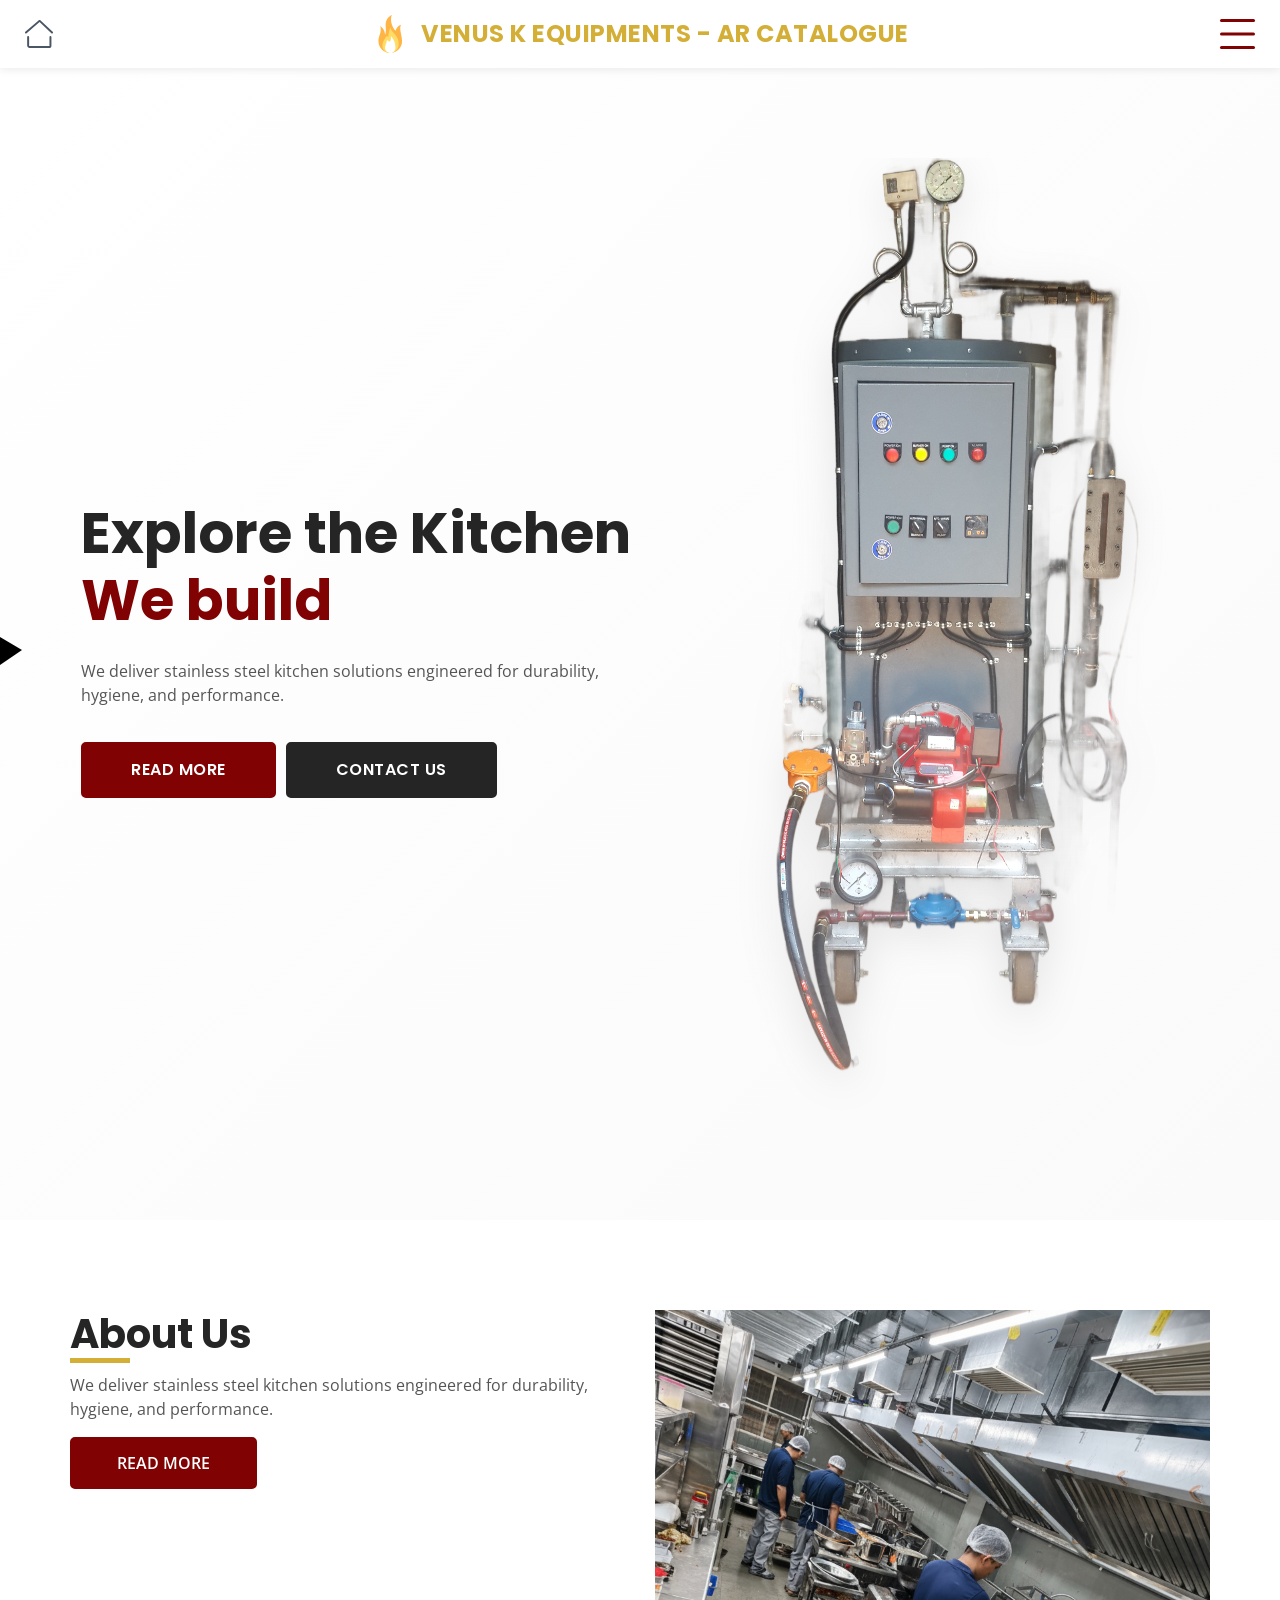
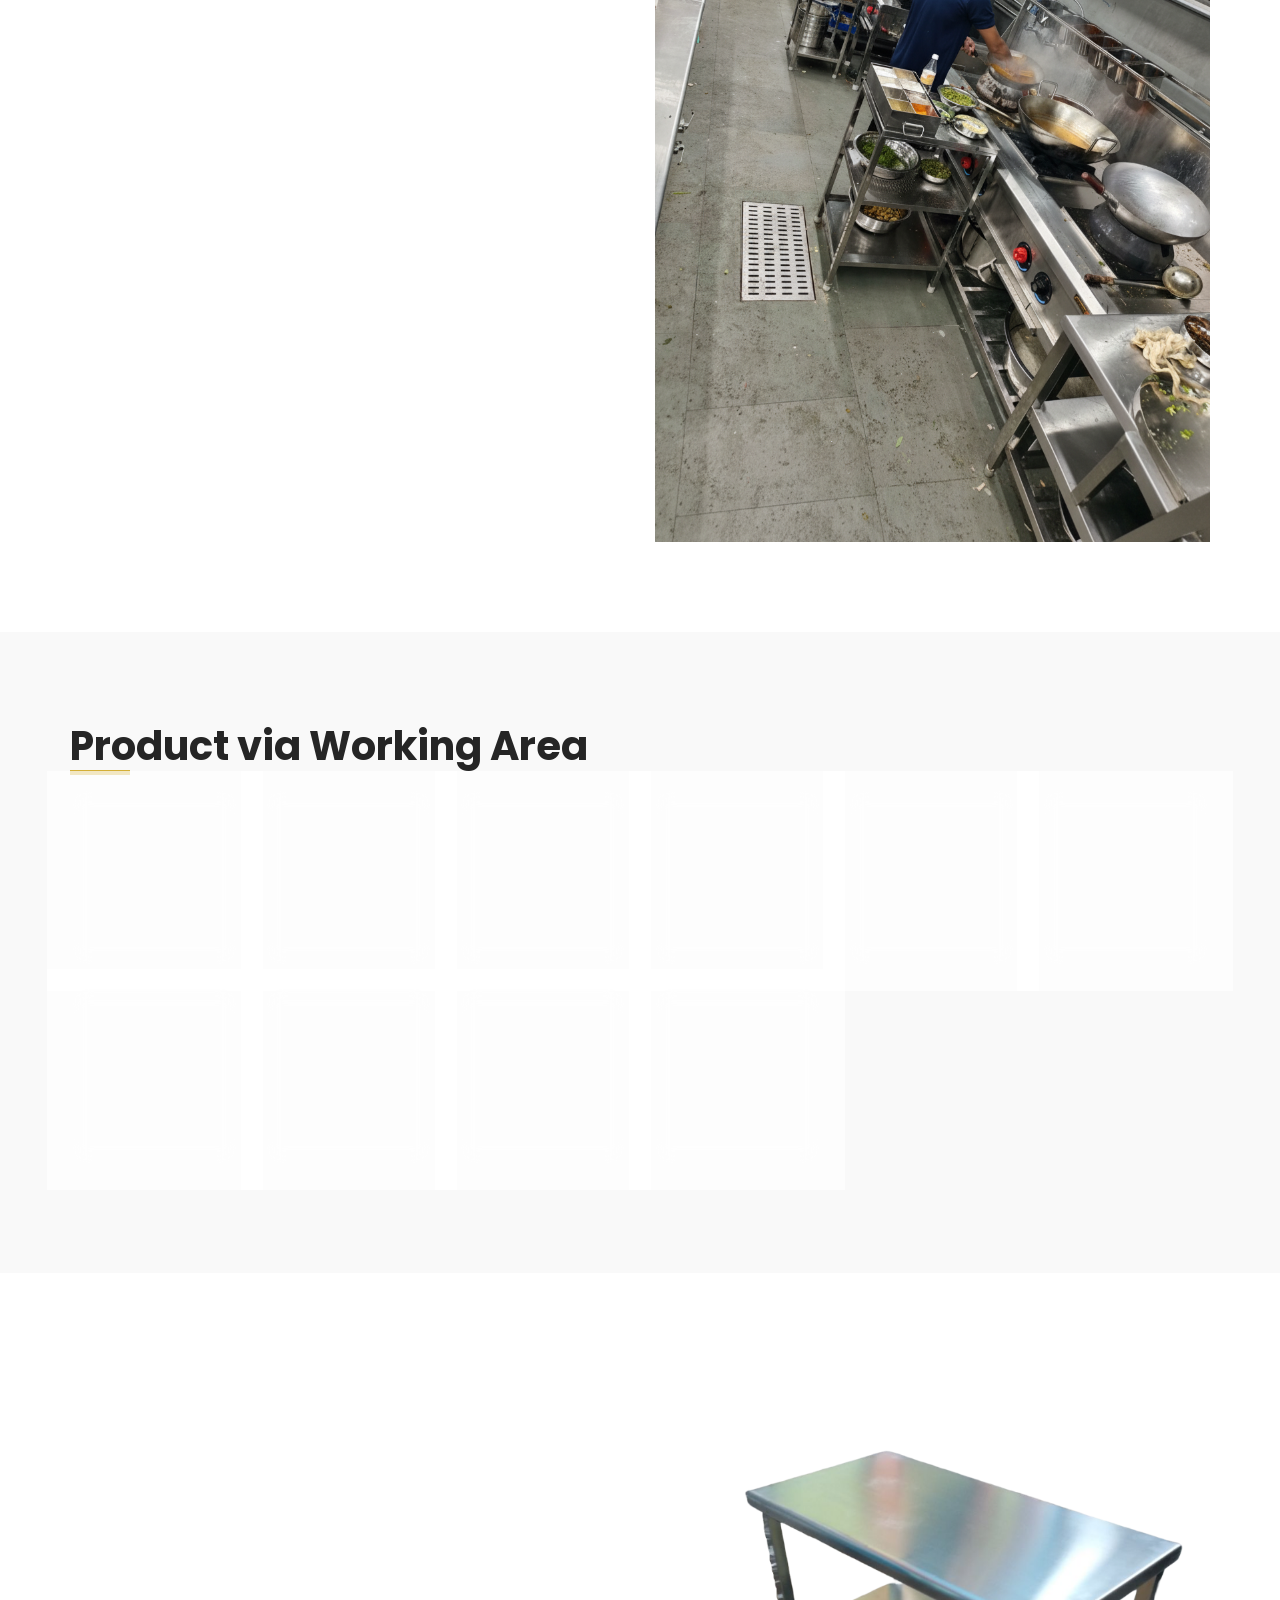
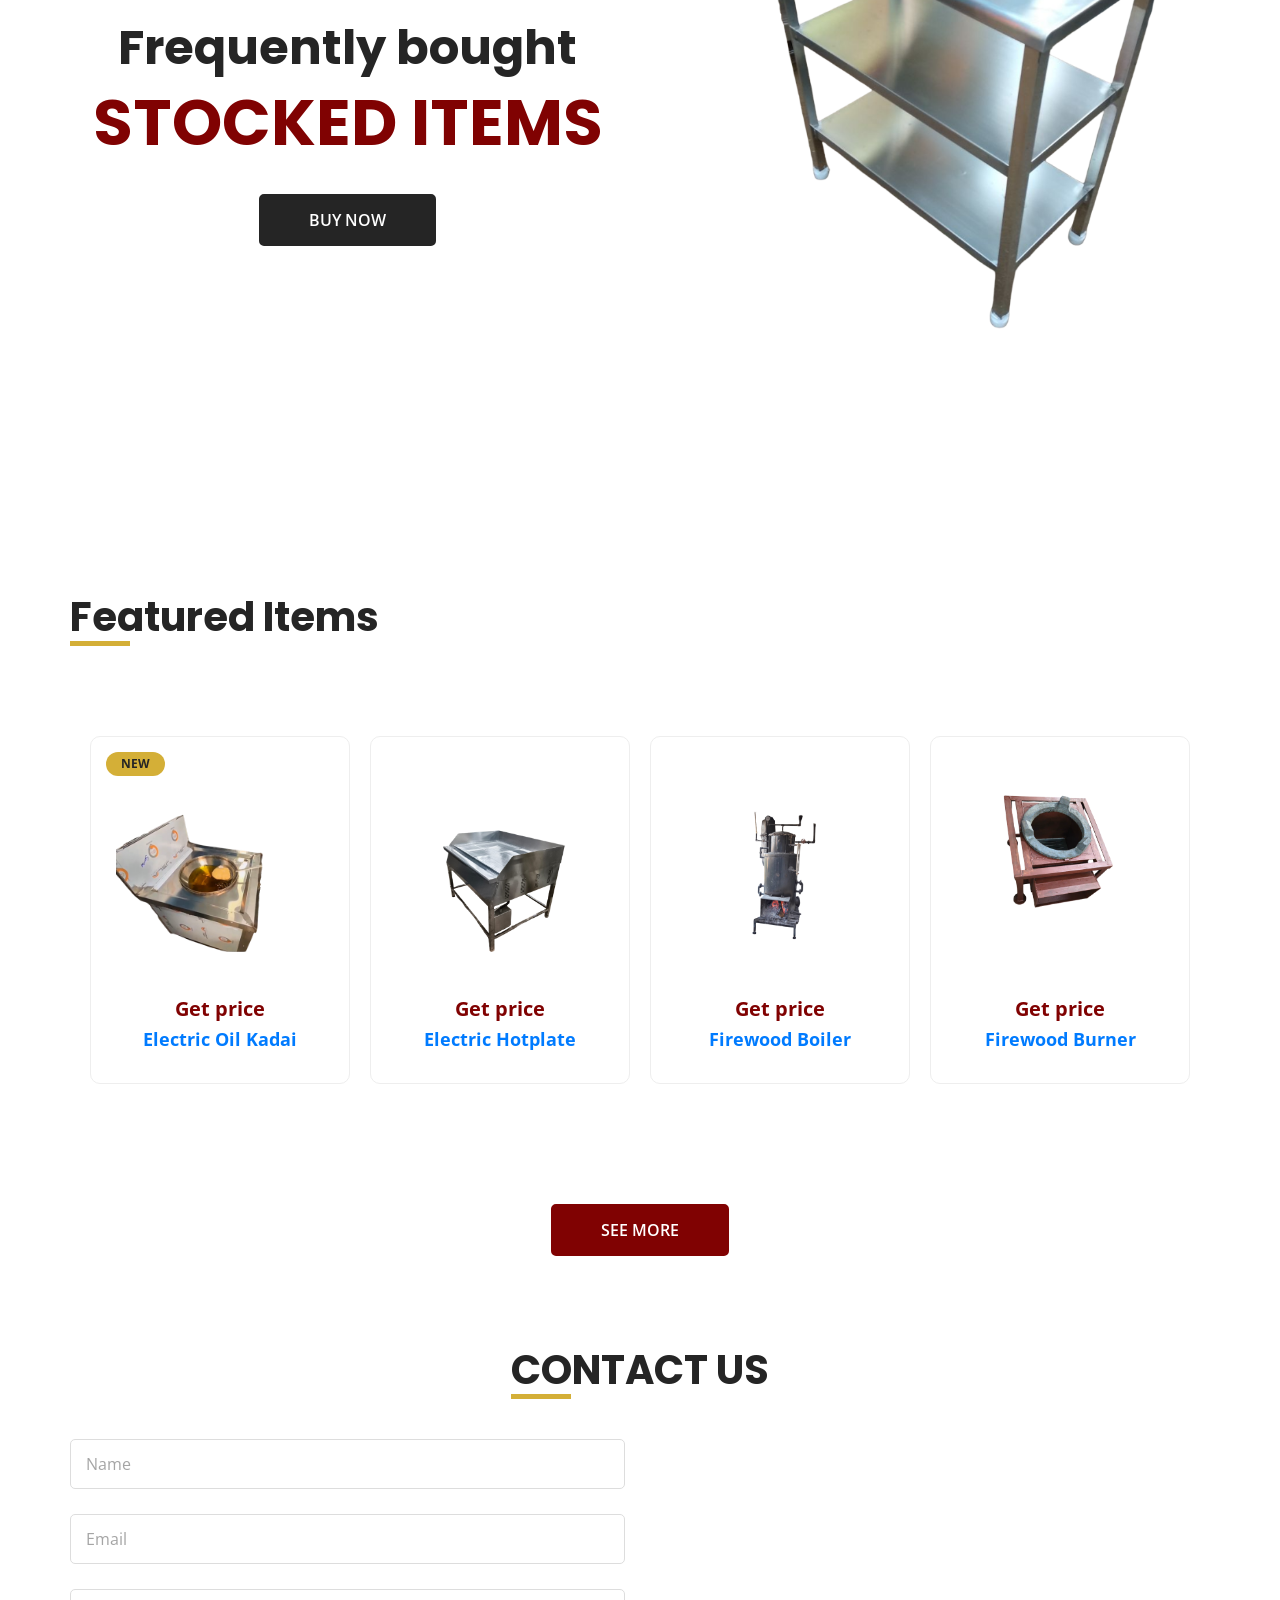
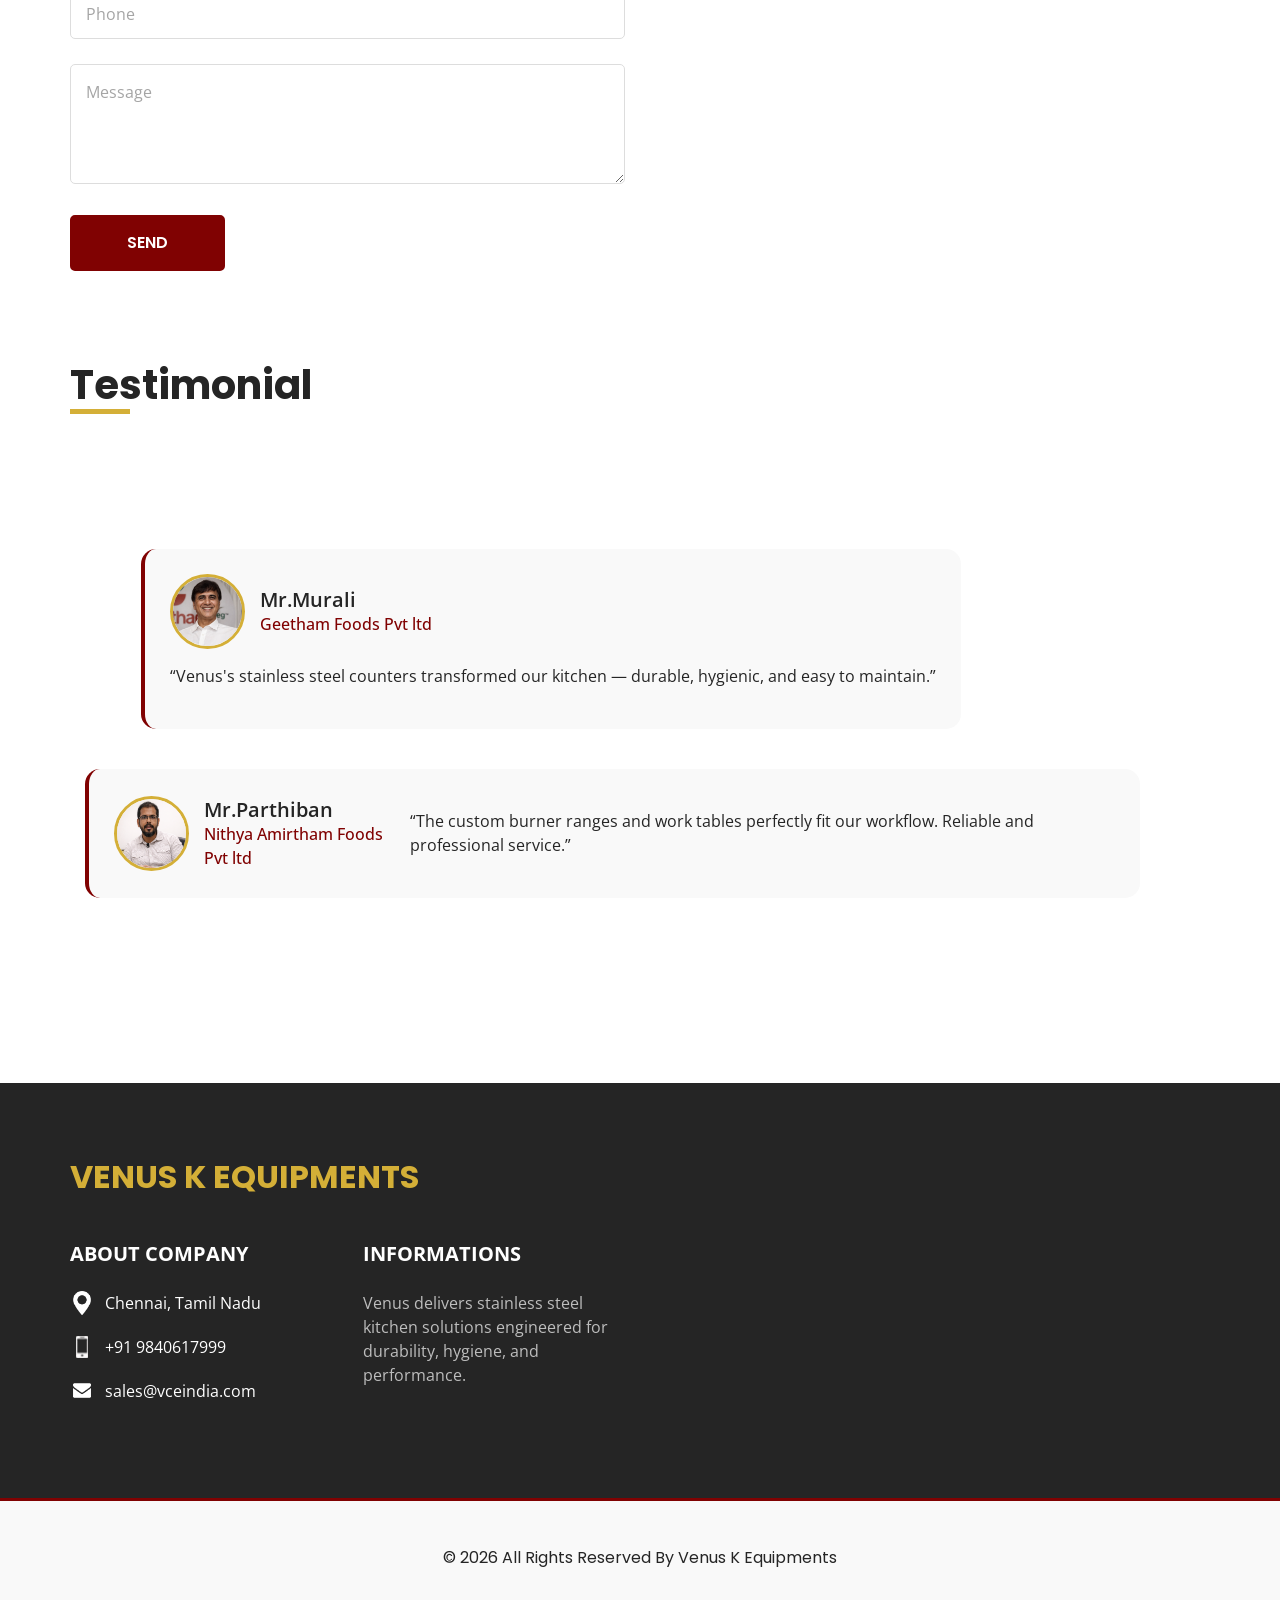
==== commit f77129d1: "Update index.html" ====
--- a/index.html
+++ b/index.html
@@ -584,22 +584,24 @@
     </div>
 
     <div style="position: relative;">
-     <model-viewer
-    id="product3dViewer"
-    src=""
-    ar
-    ar-modes="webxr scene-viewer quick-look"
-    ar-placement="floor"
-    ar-scale="fixed"
-    camera-controls
-    auto-rotate
-    rotation-per-second="30deg"
-    shadow-intensity="1"
-    exposure="1"
-    environment-image="neutral"
-    alt="3D model"
-    xr-environment>
-</model-viewer>
+      <model-viewer
+          id="product3dViewer"
+          src=""
+          ar
+          ar-modes="webxr"
+          camera-controls
+          auto-rotate
+          rotation-per-second="30deg"
+          shadow-intensity="1"
+          exposure="1"
+          environment-image="neutral"
+          alt="3D model">
+
+        <button slot="hotspot-dot-X-Y-Z" class="dot" data-position="0 0 0" data-normal="0 0 0"></button>
+        <button slot="hotspot-dot+X-Y-Z" class="dot" data-position="0 0 0" data-normal="0 0 0"></button>
+        <button slot="hotspot-dot+X+Y-Z" class="dot" data-position="0 0 0" data-normal="0 0 0"></button>
+        <button slot="hotspot-dot+X-Y+Z" class="dot" data-position="0 0 0" data-normal="0 0 0"></button>
+      </model-viewer>
 
       <svg id="dimLines" width="100%" height="100%" class="dimensionLineContainer">
         <line class="dimensionLine"></line>
@@ -1137,33 +1139,19 @@
   });
 
   product3dViewer.addEventListener('ar-status', (event) => {
-  if (event.detail.status === 'session-started') {
-    // AR started - hide dimension overlays, lock Y to 0
-    stopRendering();
-    [dimX, dimY, dimZ].forEach(d => { if (d) d.classList.add('hide'); });
-    const lines = dimLines.querySelectorAll('.dimensionLine');
-    lines.forEach(l => l.style.display = 'none');
-    
-    // CRITICAL: Force model to floor every frame for first 3 seconds
-    let lockFrames = 0;
-    const lockToFloor = () => {
-      if (lockFrames < 180) { // 3 sec @ 60fps
-        product3dViewer.modelOrientation = `0deg 0deg 0deg`;
-        product3dViewer.cameraTarget = `0m 0m 0m`;
-        product3dViewer.jumpCameraToGoal();
-        lockFrames++;
-        requestAnimationFrame(lockToFloor);
-      }
-    };
-    lockToFloor();
-    
-  } else if (event.detail.status === 'not-presenting') {
-    // Back to 3D view - show dimensions again
-    const lines = dimLines.querySelectorAll('.dimensionLine');
-    lines.forEach(l => l.style.display = '');
-    renderDimensions();
-  }
-});
+    if (event.detail.status === 'session-started') {
+      // AR started - hide dimension overlays, they won't work in AR
+      stopRendering();
+      [dimX, dimY, dimZ].forEach(d => { if (d) d.classList.add('hide'); });
+      const lines = dimLines.querySelectorAll('.dimensionLine');
+      lines.forEach(l => l.style.display = 'none');
+    } else if (event.detail.status === 'not-presenting') {
+      // Back to 3D view - show dimensions again
+      const lines = dimLines.querySelectorAll('.dimensionLine');
+      lines.forEach(l => l.style.display = '');
+      renderDimensions();
+    }
+  });
 
   product3dViewer.addEventListener('ar-tracking', () => {
     if (!animationFrameId && baseDimensions) renderDimensions();
@@ -1202,4 +1190,4 @@
   }
 </script>
 </body>
-</html>
+</html> 
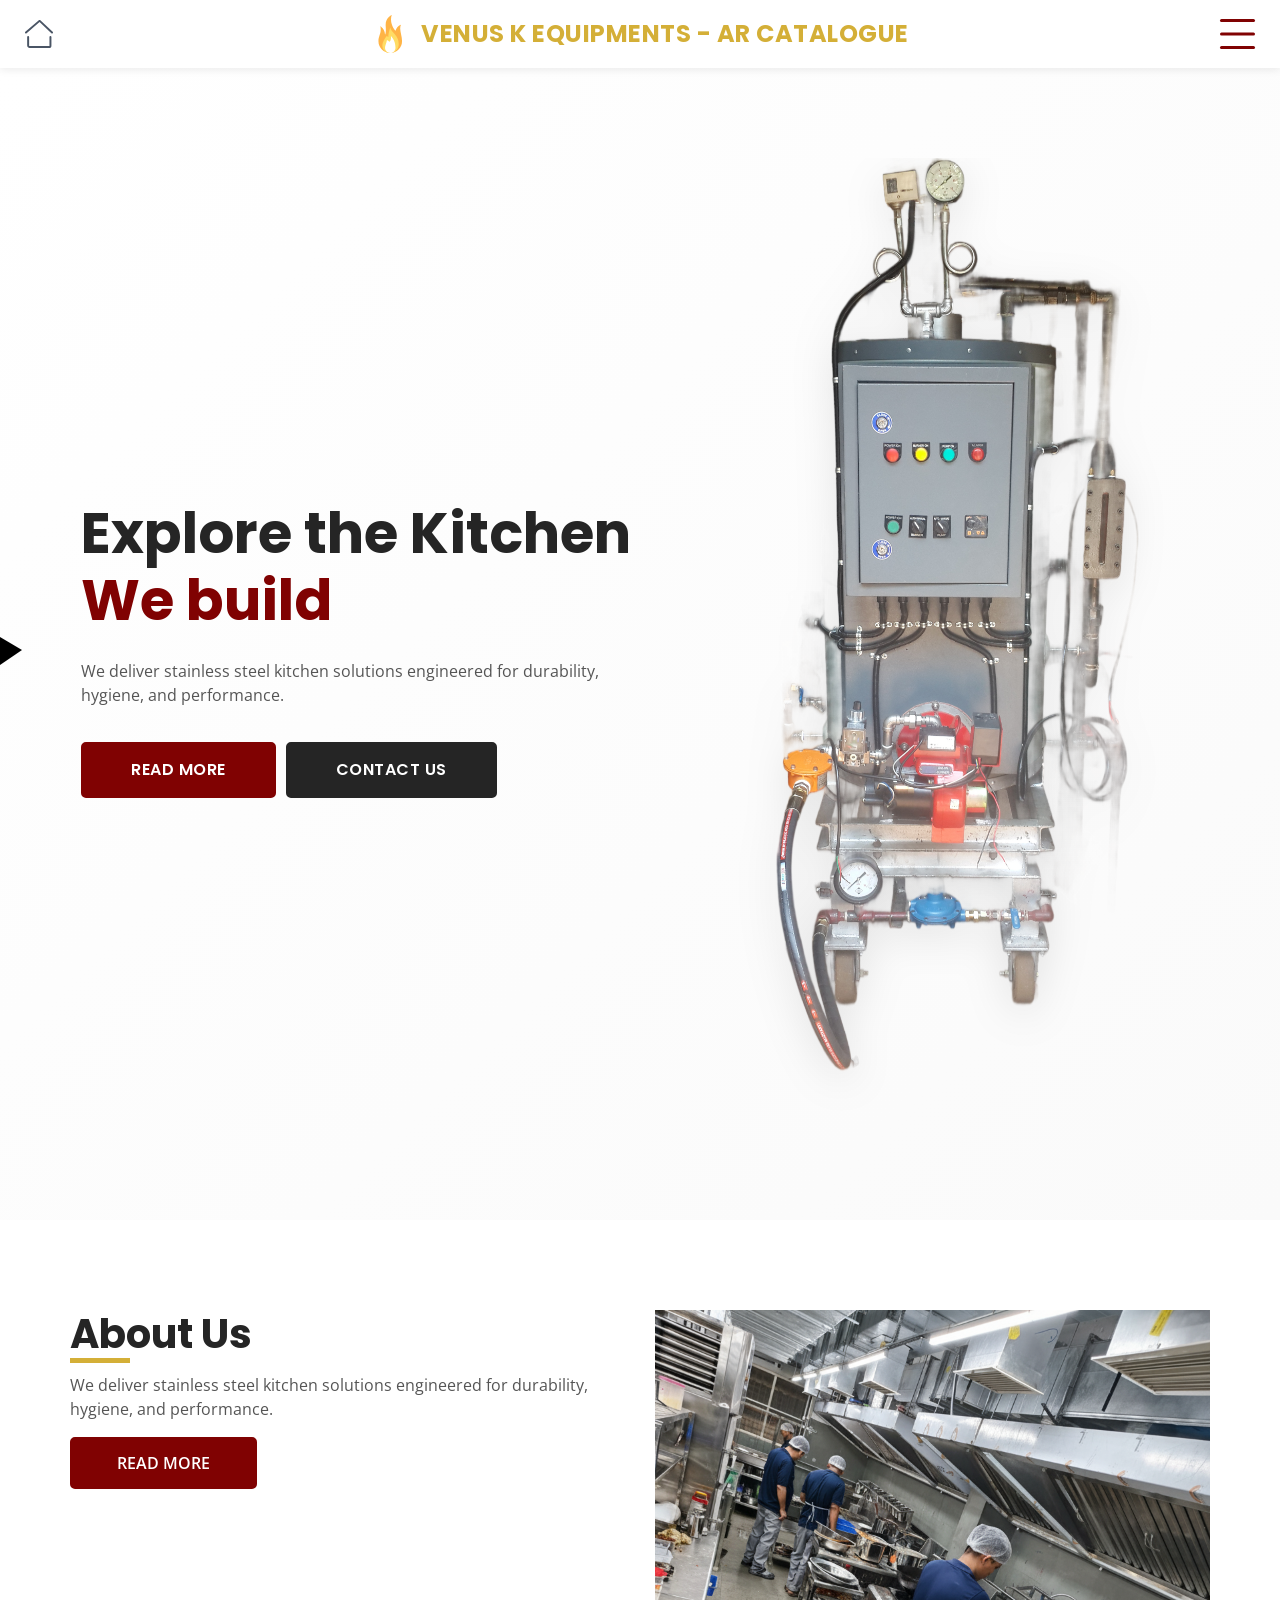
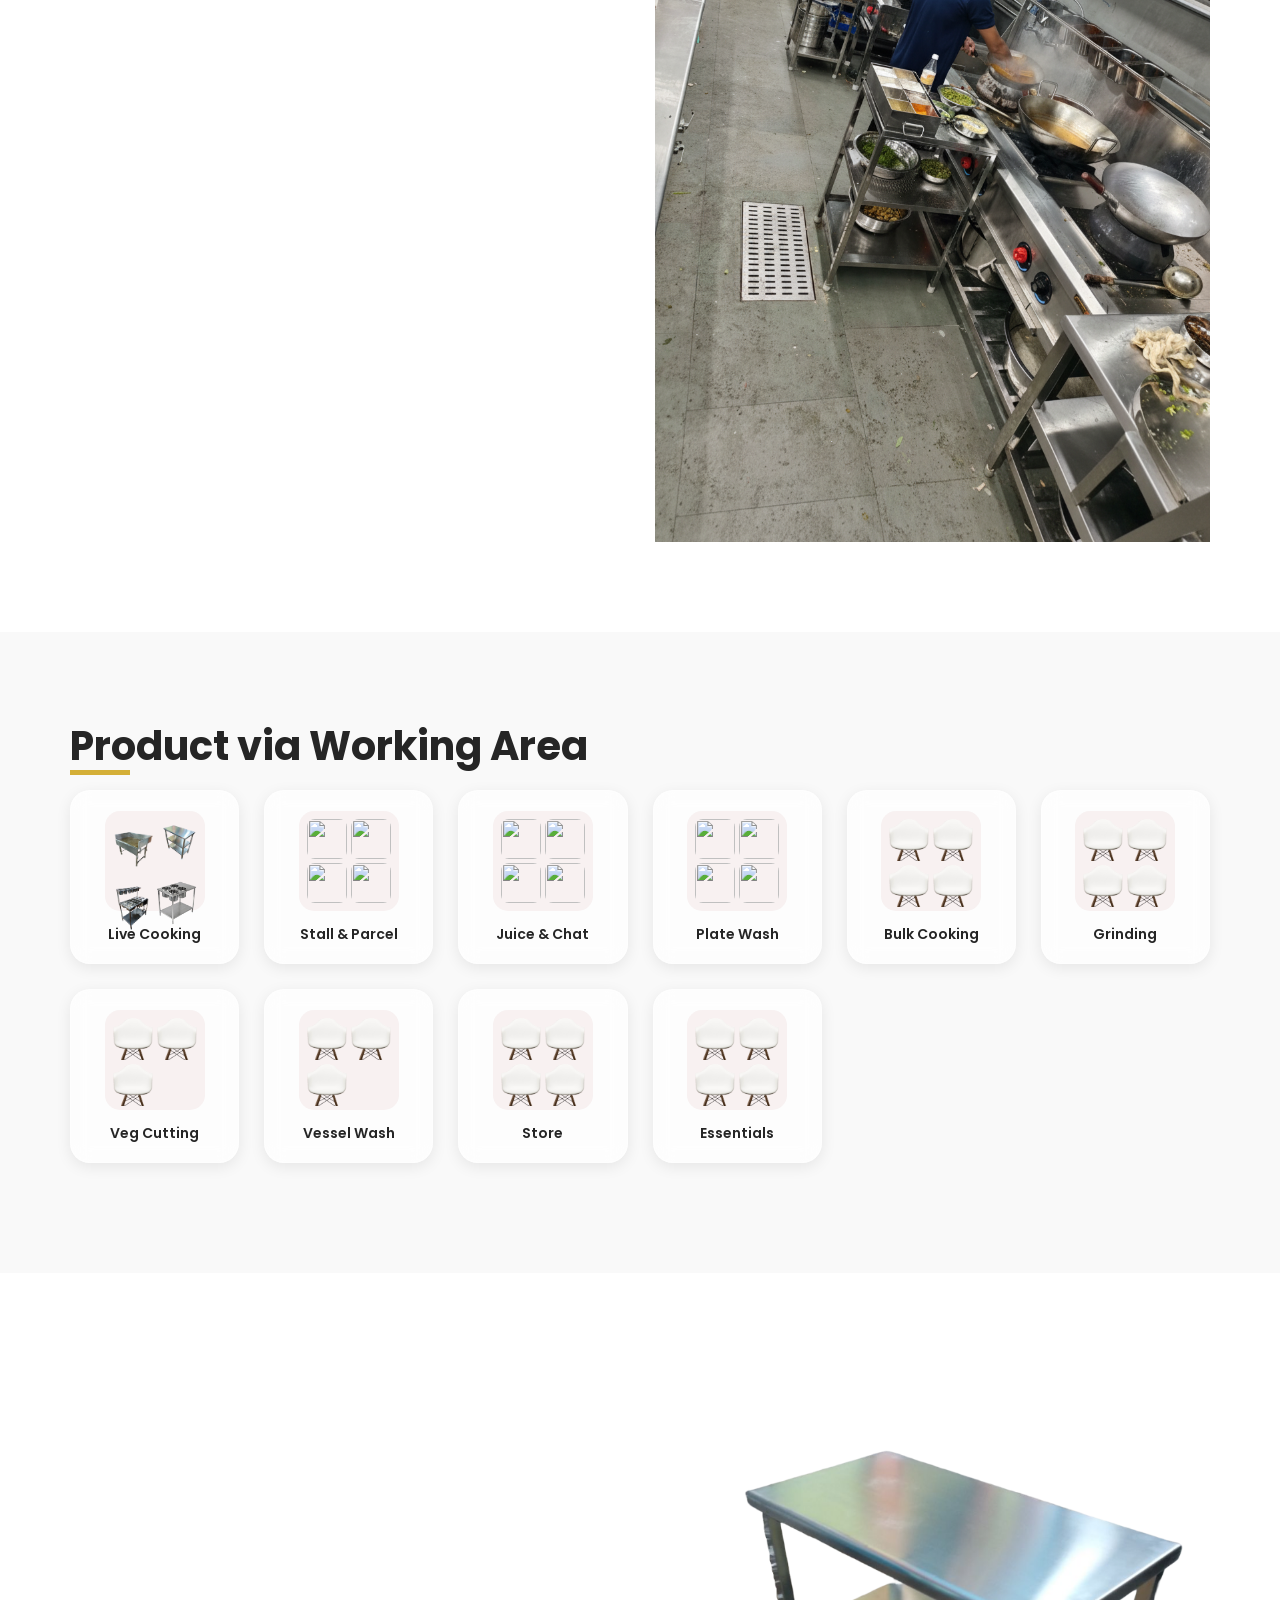
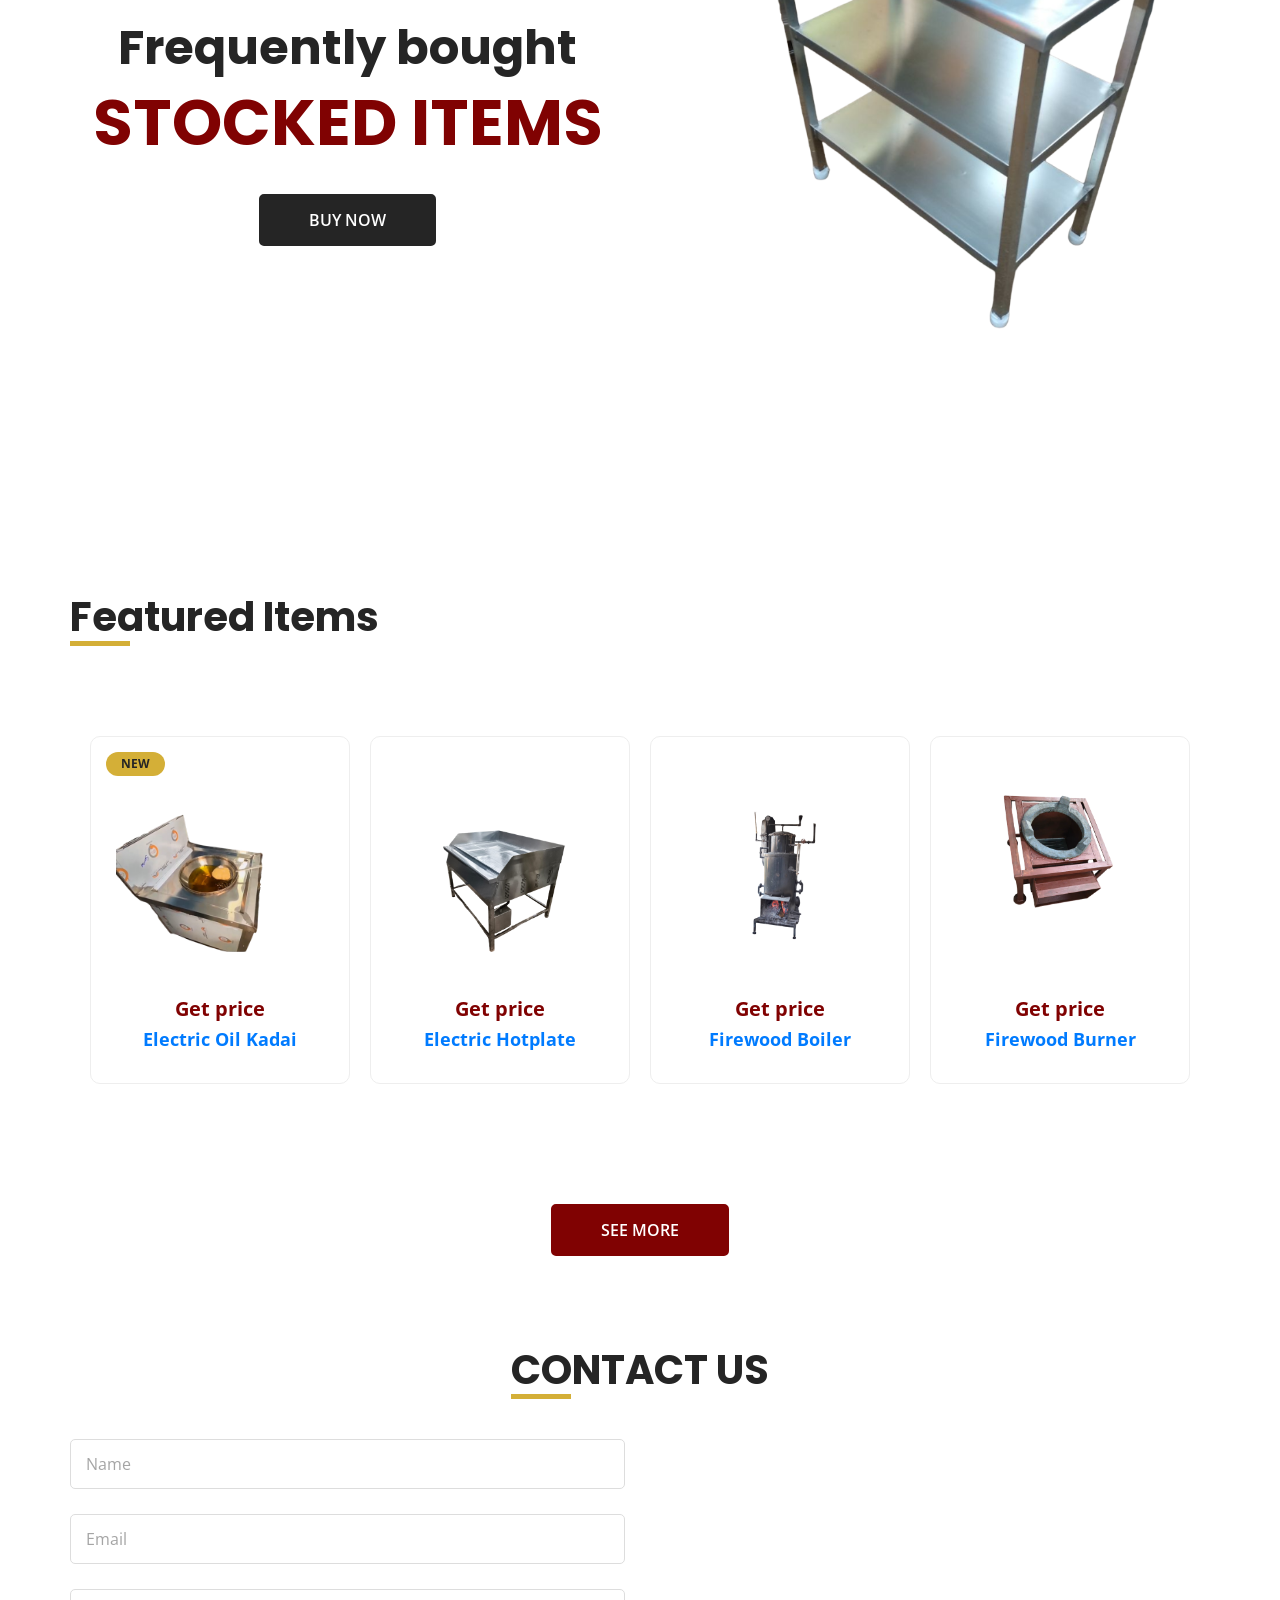
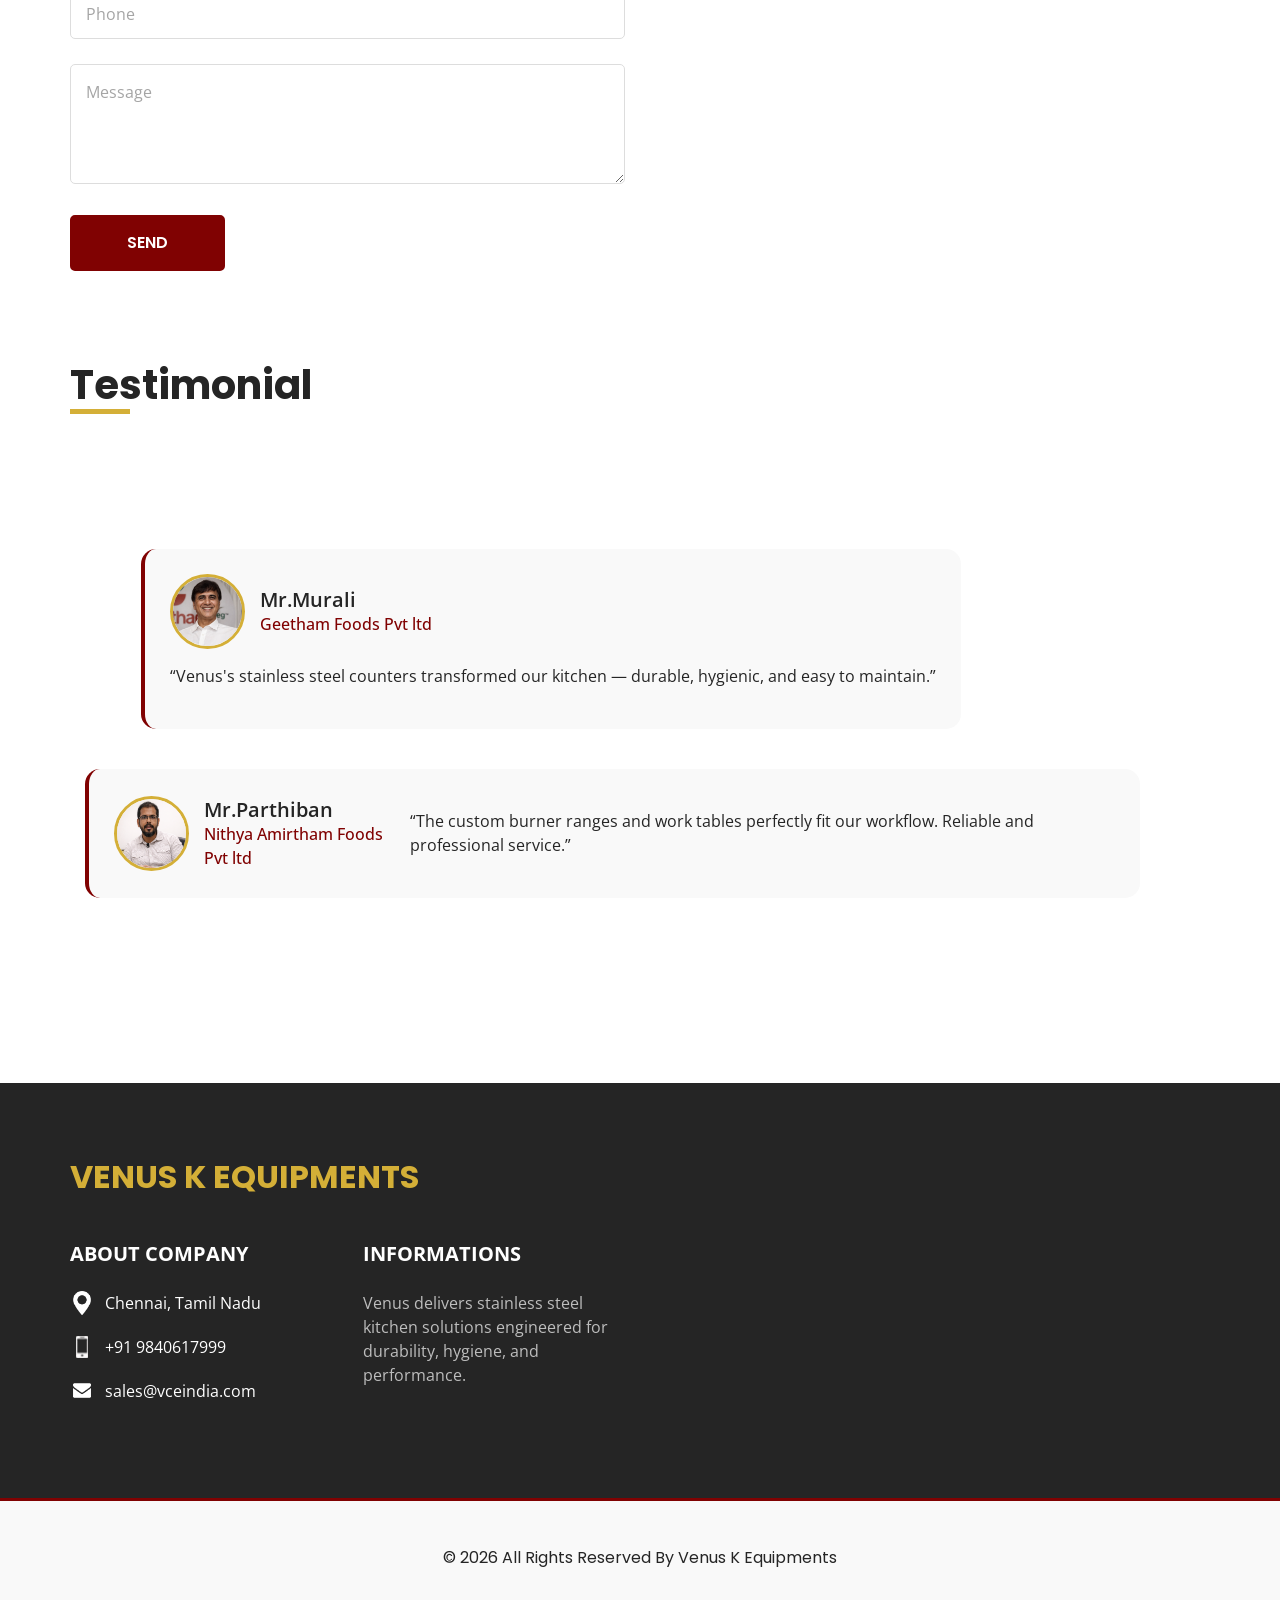
==== commit 396f87b3: "Update index.html" ====
(no text change in the page or its own stylesheets)
